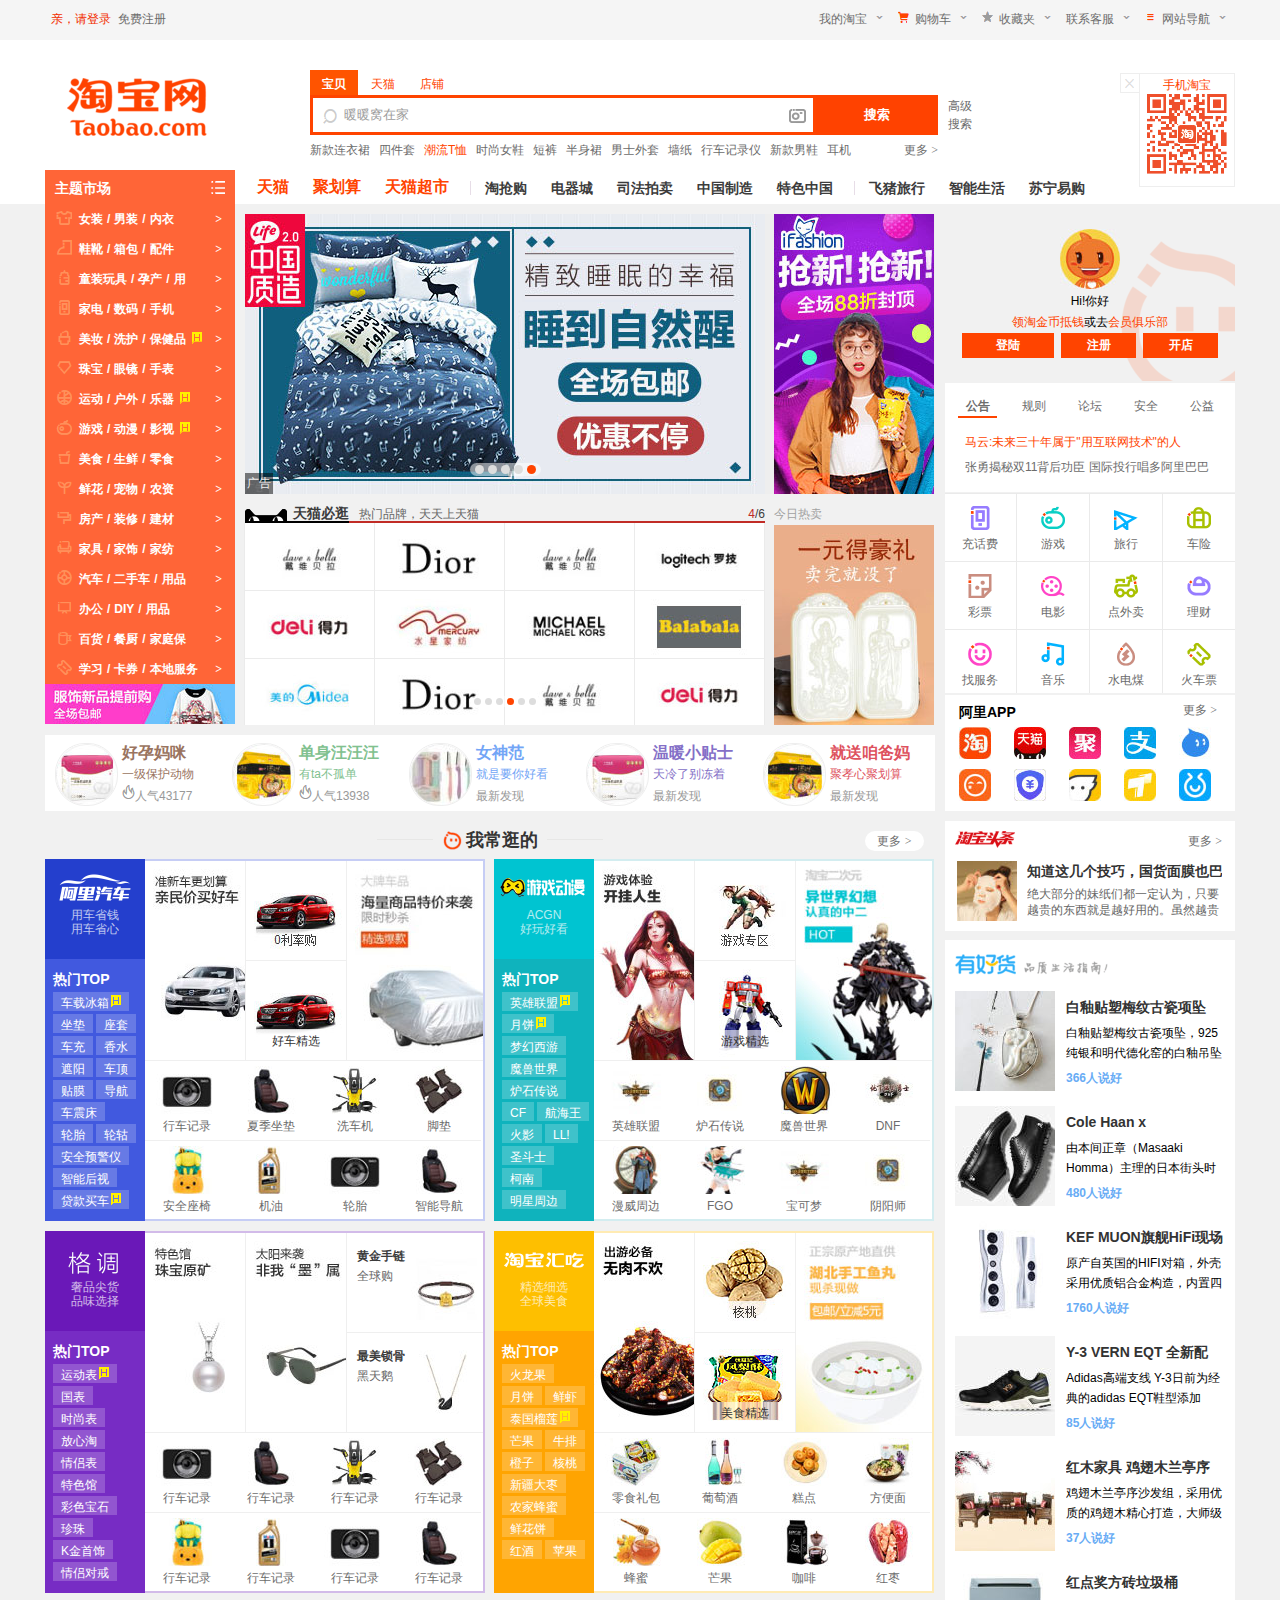
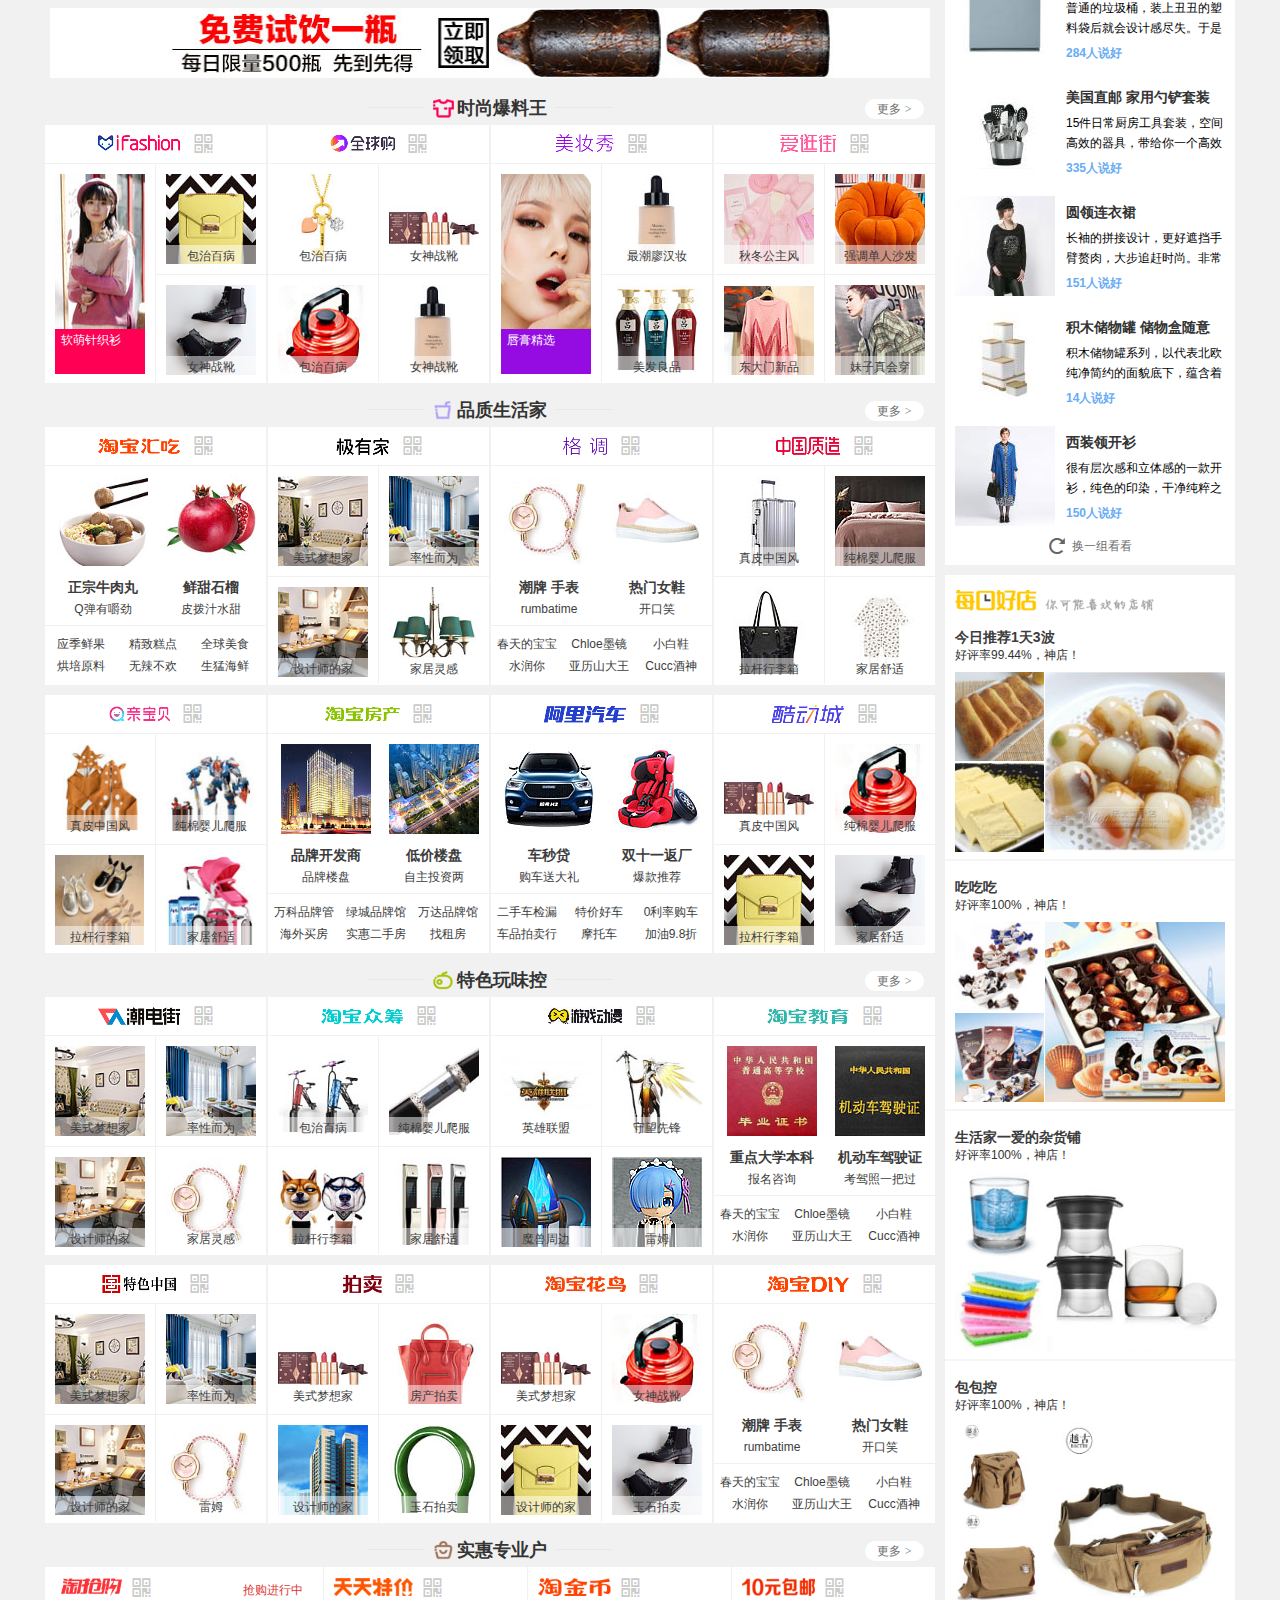
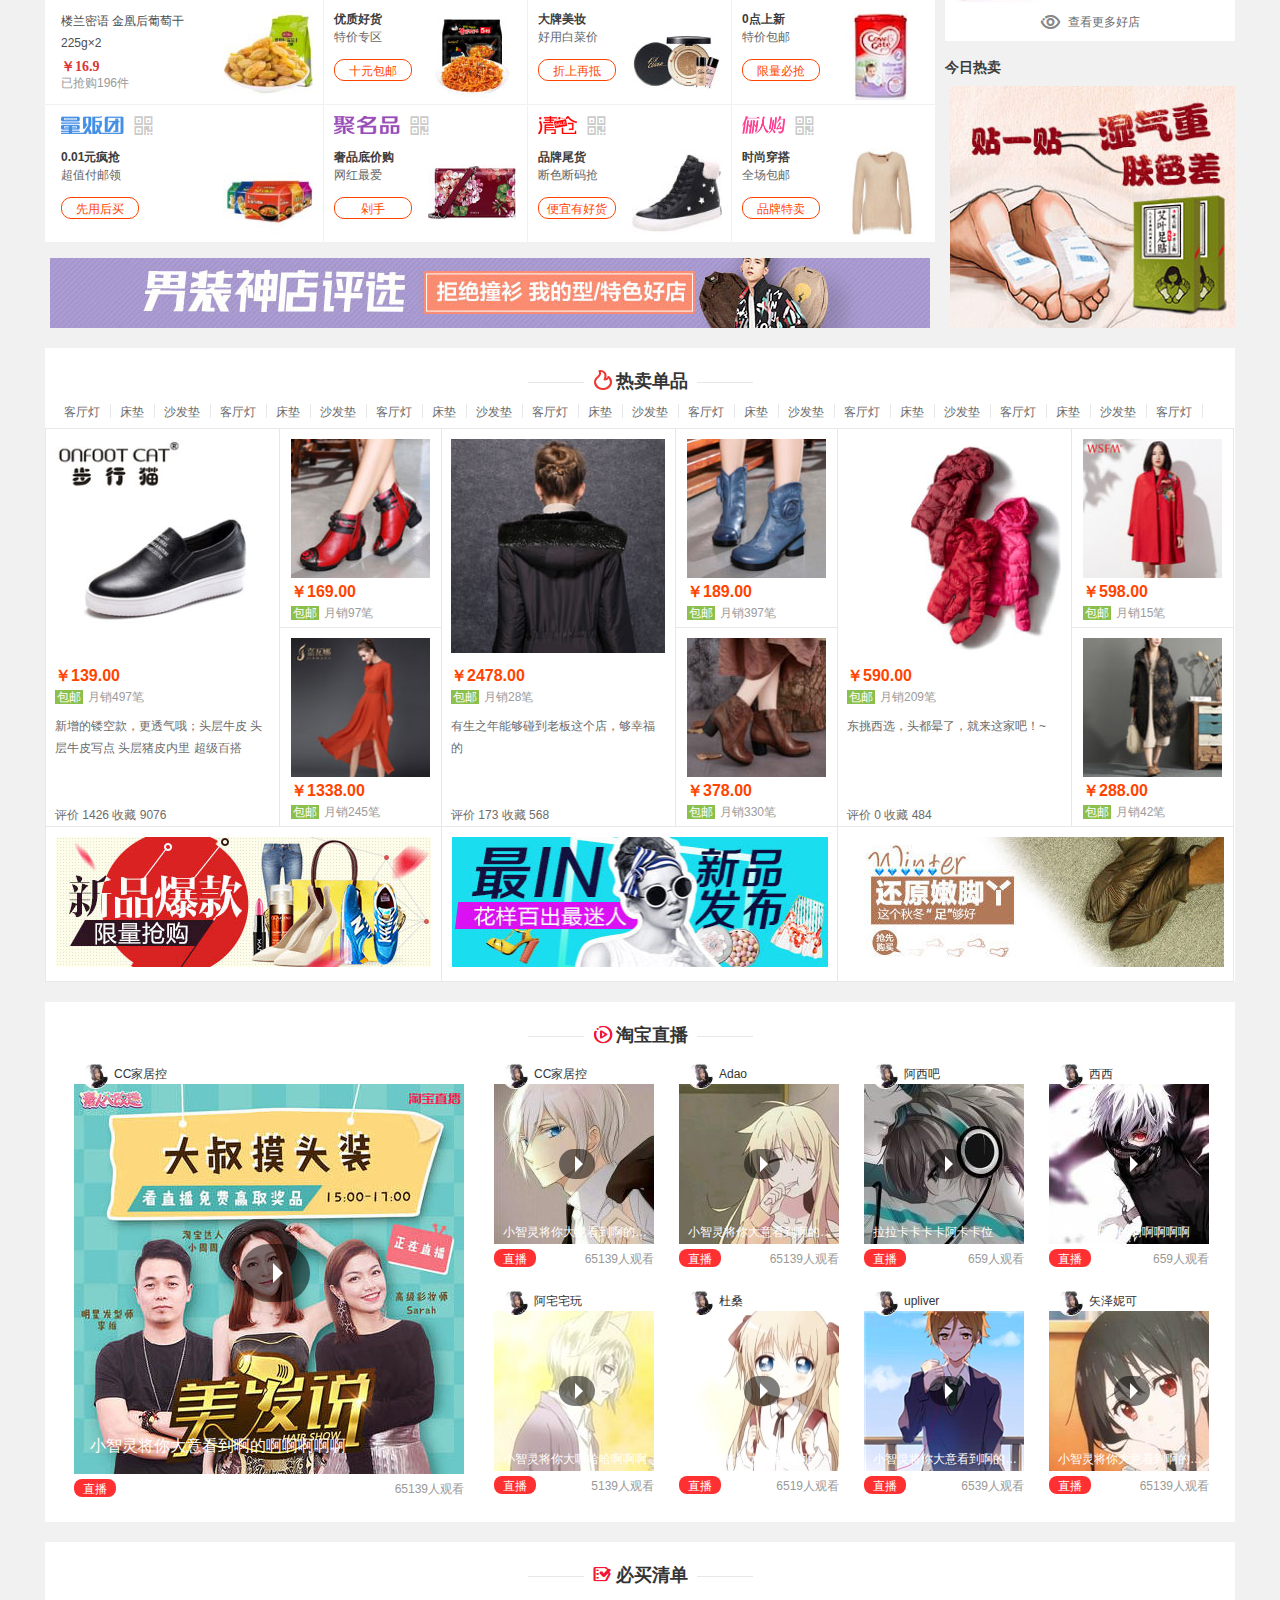
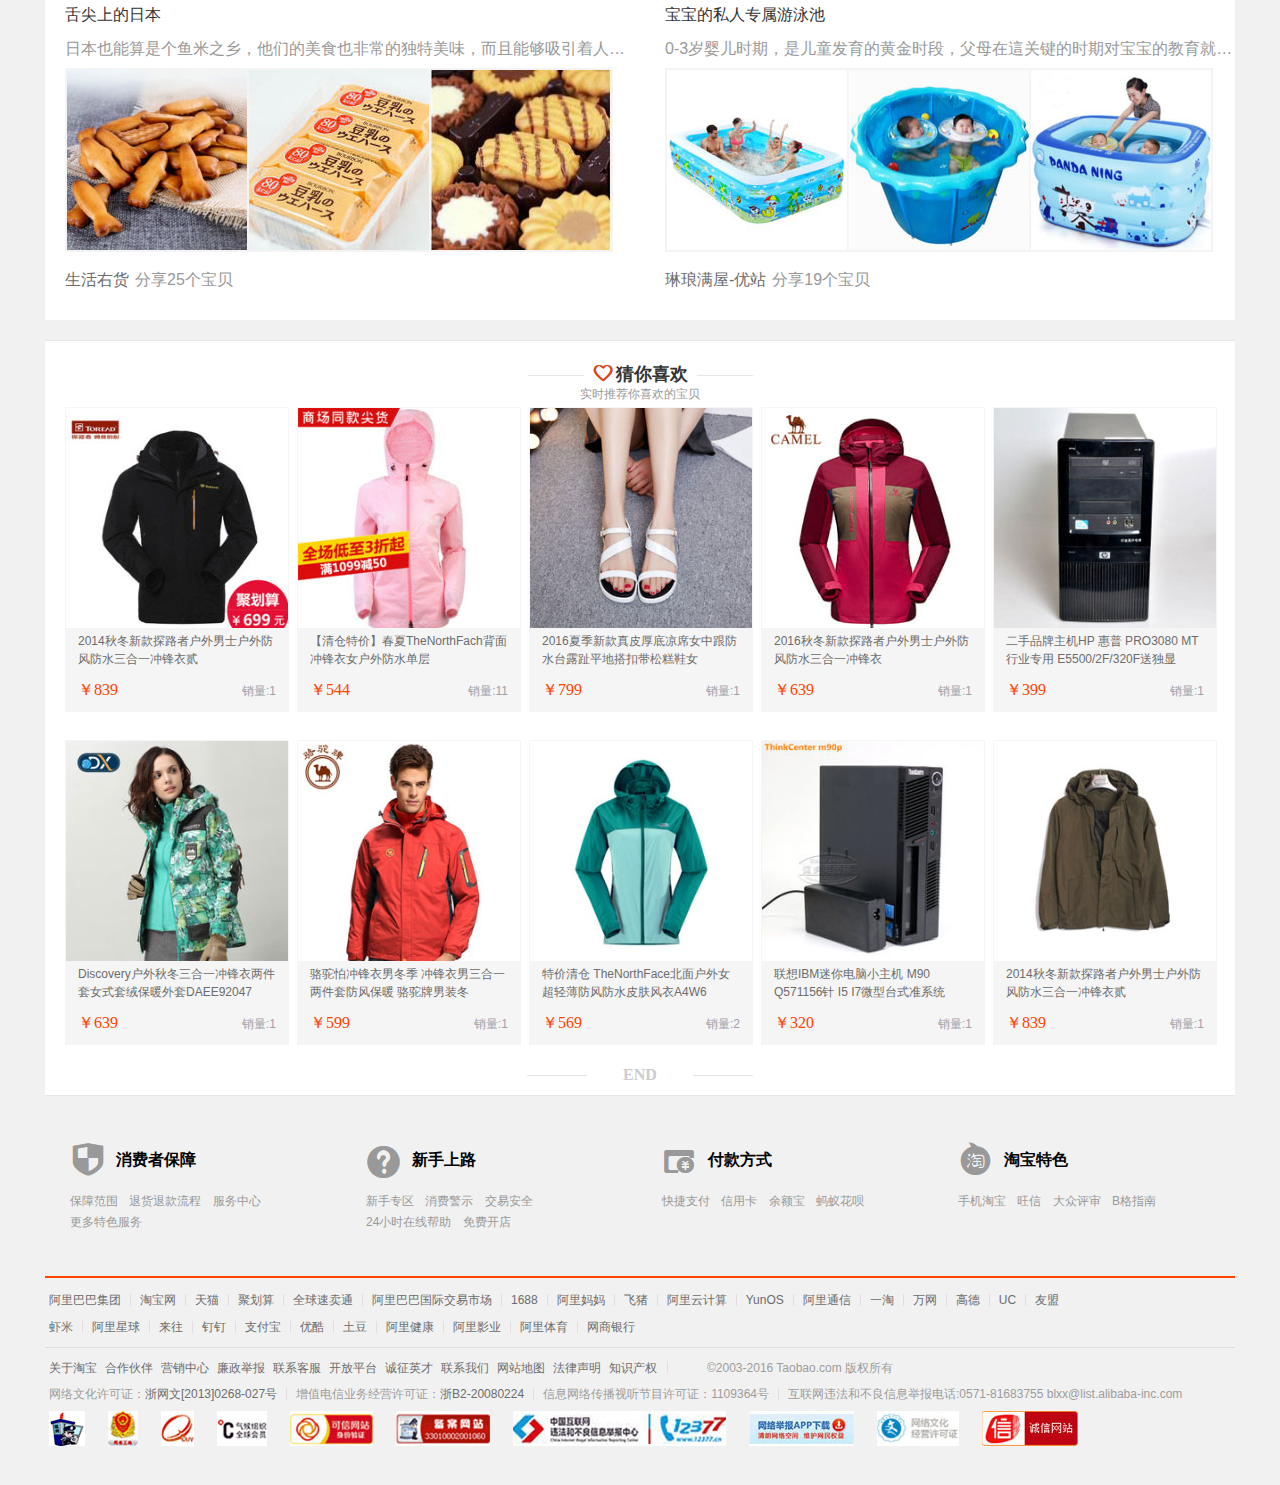
==== index.html @ 930e4436 "taobao-index1201 change" ====
<!DOCTYPE html>
<html>
	<head>
		<meta charset="utf-8" />
		<title>淘宝网 - 淘！我喜欢</title>
		<link rel="stylesheet" href="css/reset.css" />
		<link rel="stylesheet" href="css/tools.css" />
		<link rel="stylesheet" href="css/global.css" />
		<link rel="stylesheet" href="css/index.css" />
		<!--[if IE]>
		<link rel="stylesheet" href="css/fixIE.css" />
		<script src="js/html5shiv.js"></script>
		<script src="js/DD_belatedPNG_0.0.8a.js"></script>
		<script>
			DD_belatedPNG.fix('.enter_item .ico_bg, .major_nav_title .ico_bg, .major_nav_link .ico_bg, .ex_link_hot .ico_bg, .f_ifashion .shop_logo, .f_global .shop_logo, .f_street .shop_logo, .side_gdshop .s_head_tag, .liver_con .live_on, .bt_store_head .store_type');
		</script>
		<![endif]-->	
	</head>
	<body>
		<!-- header -->
		<header class="header">
			<div class="top">
				<div class="container clearfix">
					<div class="entry fl">
						<a class="login fl" href="">亲，请登录</a>
						<a class="reg fl" href="">免费注册</a>
					</div>
					<ul class="enter fr">
						<li class="enter_item fl">
							<a class="enter_link fl" href="">我的淘宝</a>
							<i class="ico_row ico_bg fl"></i>
						</li>
						<li class="enter_item enter_shopcar fl">
							<a class="enter_link fl" href="">
								<i class="ico_bg fl pngfix"></i>
								<span class="fl">购物车</span>
							</a>
							<i class="ico_row ico_bg fl"></i>
						</li>
						<li class="enter_item enter_collect fl">
							<a class="enter_link fl" href="">
								<i class="ico_bg fl pngfix"></i>
								<span class="fl">收藏夹</span>
							</a>
							<i class="ico_row ico_bg fl"></i>
						</li>
						<li class="enter_item fl">
							<a class="enter_link fl" href="">联系客服</a>
							<i class="ico_row ico_bg fl"></i>
						</li>
						<li class="enter_item enter_webNav fl">
							<a class="enter_link fl" href="">
								<i class="ico_bg fl pngfix"></i>
								<span class="fl">网站导航</span>
							</a>
							<i class="ico_row ico_bg fl"></i>
						</li>
					</ul>
				</div>
			</div>
			<div class="head">
				<div class="container">
					<div class="head_main clearfix">
						<h1 class="head_title fl">
							<a class="head_logo fl ico_bg" href="title_logo">淘宝网</a>
						</h1>
						<div class="head_search fl">
							<div class="major_search">
								<div class="h_search_top clearfix">
									<a class="search_type_link fl search_type_active" href="">宝贝</a>
									<a class="search_type_link fl" href="">天猫</a>
									<a class="search_type_link fl" href="">店铺</a>
								</div>
								<div class="h_search_mid clearfix">
									<form class="h_search_wrap fl">
										<div class="search_inp_wrap fl">
											<div class="input_wrap clearfix">	
												<input class="search_inp fl" type="text" value="暖暖窝在家" />
											</div>
											<i class="ico_search ico_bg"></i>
											<i class="ico_camera ico_bg">上传图片搜宝贝</i>	
										</div>
										<input class="search_btn fl" type="button" value="搜索" />
									</form>
									<a class="senior_search fl" href="">高级搜索</a>
								</div>
							</div>		
							<div class="h_search_btm clearfix">
								<div class="h_search_recom fl">
									<a class="recom_item fl" href="">新款连衣裙</a>
									<a class="recom_item fl" href="">四件套</a>
									<a class="recom_item recom_item_hot fl" href="">潮流T恤</a>
									<a class="recom_item fl" href="">时尚女鞋</a>
									<a class="recom_item fl" href="">短裤</a>
									<a class="recom_item fl" href="">半身裙</a>
									<a class="recom_item fl" href="">男士外套</a>
									<a class="recom_item fl" href="">墙纸</a>
									<a class="recom_item fl" href="">行车记录仪</a>
									<a class="recom_item fl" href="">新款男鞋</a>
									<a class="recom_item fl" href="">耳机</a>
								</div>
								<a class="more fr" href="">
									<span class="more_text fl">更多</span>
									<span class="more_row fl">&gt;</span>
								</a>
							</div>
						</div>
						<div class="mobile_taobao">
							<a class="ico_close ico_bg fl" href=""></a>
							<div class="ewm_wrap fl">
								<span>手机淘宝</span>
								<span class="ewm_pic ico_bg">手机淘宝二维码</span>
							</div>
						</div>
					</div>
					<div class="nav_wrap clearfix">
						<div class="major_nav_wrap fl">
							<div class="major_nav_title clearfix">
								<a class="nav_link fl pngfix" href="">主题市场</a>
								<i class="ico_bg fr pngfix"></i>
							</div>
							<div class="items_wrap">
								<ul class="nav_items_list">
									<li class="major_nav_item major_nav_cloth clearfix">
										<i class="ico_bg ico_ltype fl"></i>
										<div class="major_nav_link fl">
											<a class="fl" href="">女装</a>
											<span class="sym fl">/</span>
											<a class="fl" href="">男装</a>
											<span class="sym fl">/</span>
											<a class="fl" href="">内衣</a>
											<i class="ico_bg ico_hot fl"></i>
										</div>
										<i class="row_text fr">&gt;</i>
									</li>
									<li class="major_nav_item major_nav_shoes clearfix">
										<i class="ico_bg ico_ltype fl"></i>
										<div class="major_nav_link fl">
											<a class="fl" href="">鞋靴</a>
											<span class="sym fl">/</span>
											<a class="fl" href="">箱包</a>
											<span class="sym fl">/</span>
											<a class="fl" href="">配件</a>
											<i class="ico_bg ico_hot fl"></i>
										</div>
										<i class="row_text fr">&gt;</i>
									</li>
									<li class="major_nav_item major_nav_toy clearfix">
										<i class="ico_bg ico_ltype fl"></i>
										<div class="major_nav_link fl">
											<a class="fl" href="">童装玩具</a>
											<span class="sym fl">/</span>
											<a class="fl" href="">孕产</a>
											<span class="sym fl">/</span>
											<a class="fl" href="">用</a>
											<i class="ico_bg ico_hot fl"></i>
										</div>
										<i class="row_text fr">&gt;</i>
									</li>
									<li class="major_nav_item major_nav_digital clearfix">
										<i class="ico_bg ico_ltype fl"></i>
										<div class="major_nav_link fl">
											<a class="fl" href="">家电</a>
											<span class="sym fl">/</span>
											<a class="fl" href="">数码</a>
											<span class="sym fl">/</span>
											<a class="fl" href="">手机</a>
											<i class="ico_bg ico_hot fl"></i>
										</div>
										<i class="row_text fr">&gt;</i>
									</li>
									<li class="major_nav_item major_nav_skin clearfix">
										<i class="ico_bg ico_ltype fl"></i>
										<div class="major_nav_link fl">
											<a class="fl" href="">美妆</a>
											<span class="sym fl">/</span>
											<a class="fl" href="">洗护</a>
											<span class="sym fl">/</span>
											<a class="fl" href="">保健品</a>
											<i class="ico_bg ico_hot ico_hot_active fl"></i>
										</div>
										<i class="row_text fr">&gt;</i>
									</li>
									<li class="major_nav_item major_nav_orna clearfix">
										<i class="ico_bg ico_ltype fl"></i>
										<div class="major_nav_link fl">
											<a class="fl" href="">珠宝</a>
											<span class="sym fl">/</span>
											<a class="fl" href="">眼镜</a>
											<span class="sym fl">/</span>
											<a class="fl" href="">手表</a>
											<i class="ico_bg ico_hot fl"></i>
										</div>
										<i class="row_text fr">&gt;</i>
									</li>
									<li class="major_nav_item major_nav_sport clearfix">
										<i class="ico_bg ico_ltype fl"></i>
										<div class="major_nav_link fl">
											<a class="fl" href="">运动</a>
											<span class="sym fl">/</span>
											<a class="fl" href="">户外</a>
											<span class="sym fl">/</span>
											<a class="fl" href="">乐器</a>
											<i class="ico_bg ico_hot ico_hot_active fl"></i>
										</div>
										<i class="row_text fr">&gt;</i>
									</li>
									<li class="major_nav_item major_nav_game clearfix">
										<i class="ico_bg ico_ltype fl"></i>
										<div class="major_nav_link fl">
											<a class="fl" href="">游戏</a>
											<span class="sym fl">/</span>
											<a class="fl" href="">动漫</a>
											<span class="sym fl">/</span>
											<a class="fl" href="">影视</a>
											<i class="ico_bg ico_hot ico_hot_active fl"></i>
										</div>
										<i class="row_text fr">&gt;</i>
									</li>
									<li class="major_nav_item major_nav_food clearfix">
										<i class="ico_bg ico_ltype fl"></i>
										<div class="major_nav_link fl">
											<a class="fl" href="">美食</a>
											<span class="sym fl">/</span>
											<a class="fl" href="">生鲜</a>
											<span class="sym fl">/</span>
											<a class="fl" href="">零食</a>
											<i class="ico_bg ico_hot fl"></i>
										</div>
										<i class="row_text fr">&gt;</i>
									</li>
									<li class="major_nav_item major_nav_flower clearfix">
										<i class="ico_bg ico_ltype fl"></i>
										<div class="major_nav_link fl">
											<a class="fl" href="">鲜花</a>
											<span class="sym fl">/</span>
											<a class="fl" href="">宠物</a>
											<span class="sym fl">/</span>
											<a class="fl" href="">农资</a>
											<i class="ico_bg ico_hot fl"></i>
										</div>
										<i class="row_text fr">&gt;</i>
									</li>
									<li class="major_nav_item major_nav_house clearfix">
										<i class="ico_bg ico_ltype fl"></i>
										<div class="major_nav_link fl">
											<a class="fl" href="">房产</a>
											<span class="sym fl">/</span>
											<a class="fl" href="">装修</a>
											<span class="sym fl">/</span>
											<a class="fl" href="">建材</a>
											<i class="ico_bg ico_hot fl"></i>
										</div>
										<i class="row_text fr">&gt;</i>
									</li>
									<li class="major_nav_item major_nav_funi clearfix">
										<i class="ico_bg ico_ltype fl"></i>
										<div class="major_nav_link fl">
											<a class="fl" href="">家具</a>
											<span class="sym fl">/</span>
											<a class="fl" href="">家饰</a>
											<span class="sym fl">/</span>
											<a class="fl" href="">家纺</a>
											<i class="ico_bg ico_hot fl"></i>
										</div>
										<i class="row_text fr">&gt;</i>
									</li>
									<li class="major_nav_item major_nav_car clearfix">
										<i class="ico_bg ico_ltype fl"></i>
										<div class="major_nav_link fl">
											<a class="fl" href="">汽车</a>
											<span class="sym fl">/</span>
											<a class="fl" href="">二手车</a>
											<span class="sym fl">/</span>
											<a class="fl" href="">用品</a>
											<i class="ico_bg ico_hot fl"></i>
										</div>
										<i class="row_text fr">&gt;</i>
									</li>
									<li class="major_nav_item major_nav_diy clearfix">
										<i class="ico_bg ico_ltype fl"></i>
										<div class="major_nav_link fl">
											<a class="fl" href="">办公</a>
											<span class="sym fl">/</span>
											<a class="fl" href="">DIY</a>
											<span class="sym fl">/</span>
											<a class="fl" href="">用品</a>
											<i class="ico_bg ico_hot fl"></i>
										</div>
										<i class="row_text fr">&gt;</i>
									</li>
									<li class="major_nav_item major_nav_depart clearfix">
										<i class="ico_bg ico_ltype fl"></i>
										<div class="major_nav_link fl">
											<a class="fl" href="">百货</a>
											<span class="sym fl">/</span>
											<a class="fl" href="">餐厨</a>
											<span class="sym fl">/</span>
											<a class="fl" href="">家庭保</a>
											<i class="ico_bg ico_hot fl"></i>
										</div>
										<i class="row_text fr">&gt;</i>
									</li>
									<li class="major_nav_item major_nav_learn clearfix">
										<i class="ico_bg ico_ltype fl"></i>
										<div class="major_nav_link fl">
											<a class="fl" href="">学习</a>
											<span class="sym fl">/</span>
											<a class="fl" href="">卡券</a>
											<span class="sym fl">/</span>
											<a class="fl" href="">本地服务</a>
											<i class="ico_bg ico_hot fl"></i>
										</div>
										<i class="row_text fr">&gt;</i>
									</li>
								</ul>
								<a class="nav_bt_banner pic_wrap" href="">
									<img src="img/nav_bt_banner1.jpg" />
								</a>
							</div>		
						</div>	
						<nav class="head_nav fl">
							<div class="head_nav_item head_nav_main fl">
								<a class="head_nav_link fl" href="">天猫</a>
								<a class="head_nav_link fl" href="">聚划算</a>
								<a class="head_nav_link fl" href="">天猫超市</a>
								<span class="line fl"></span>
							</div>
							<div class="head_nav_item h_nav_other fl">
								<a class="head_nav_link fl" href="">淘抢购</a>
								<a class="head_nav_link fl" href="">电器城</a>
								<a class="head_nav_link fl" href="">司法拍卖</a>
								<a class="head_nav_link fl" href="">中国制造</a>
								<a class="head_nav_link fl" href="">特色中国</a>
								<span class="line fl"></span>
							</div>							
							<div class="head_nav_item h_nav_other fl">
								<a class="head_nav_link fl" href="">飞猪旅行</a>
								<a class="head_nav_link fl" href="">智能生活</a>
								<a class="head_nav_link fl" href="">苏宁易购</a>
							</div>
						</nav>
					</div>					
				</div>
			</div>
		</header>
		<!-- main -->
		<section class="main">
			<div class="container">
				<div class="main_major clearfix">
					<div class="major_left lwrap fl">
						<div class="major_recome">
							<div class="major_recome_hot clearfix">
								<div class="recome_banner_wrap recome_hot_left fl">
									<a class="recome_banner_link pic_wrap" href="">
										<img class="recome_banner_pic" src="img/banner_1.jpg" />
									</a>
									<span class="ad_sign">广告</span>
									<div class="ico_wrap">
										<div class="ico_list">
											<a class="ico_item fl"></a>
											<a class="ico_item fl"></a>
											<a class="ico_item fl"></a>
											<a class="ico_item fl"></a>
											<a class="ico_item ico_item_active fl"></a>
										</div>
									</div>	
								</div>
								<a class="recome_s_banner pic_wrap recome_hot_right fl" href="">
									<img class="s_banner_pic" src="img/s_banner_1.jpg" />
								</a>
							</div>
							<div class="major_recome_btm clearfix">
								<div class="recome_bt_store recome_hot_left fl">
									<header class="bt_store_head">
										<h5 class="store_type ico_bg pngfix">天猫必逛</h5>
										<div class="store_tag clearfix">
											<span class="fl">热门品牌，天天上天猫</span>
											<span class="page_num fr">
												<span class="page_in_num fl">4</span>
												<span class="page_all_num fl">/6</span>
											</span>
										</div>
									</header>
									<div class="bt_sotre_con clearfix">
										<a class="bt_store_item fl" href="" >
											<img class="bt_store_pic" src="img/bt_store_3.jpg" />
										</a>
										<a class="bt_store_item fl" href="">
											<img class="bt_store_pic" src="img/bt_store_2.jpg" />
										</a>
										<a class="bt_store_item fl" href="" >
											<img class="bt_store_pic" src="img/bt_store_3.jpg" />
										</a>
										<a class="bt_store_item fl" href="">
											<img class="bt_store_pic" src="img/bt_store_4.jpg" />
										</a>
										<a class="bt_store_item fl" href="" >
											<img class="bt_store_pic" src="img/bt_store_5.jpg" />
										</a>
										<a class="bt_store_item fl" href="">
											<img class="bt_store_pic" src="img/bt_store_6.jpg" />
										</a>
										<a class="bt_store_item fl" href="" >
											<img class="bt_store_pic" src="img/bt_store_7.jpg" />
										</a>
										<a class="bt_store_item fl" href="">
											<img class="bt_store_pic" src="img/bt_store_8.jpg" />
										</a>
										<a class="bt_store_item fl" href="" >
											<img class="bt_store_pic" src="img/bt_store_9.jpg" />
										</a>
										<a class="bt_store_item fl" href="">
											<img class="bt_store_pic" src="img/bt_store_2.jpg" />
										</a>
										<a class="bt_store_item fl" href="" >
											<img class="bt_store_pic" src="img/bt_store_3.jpg" />
										</a>
										<a class="bt_store_item fl" href="">
											<img class="bt_store_pic" src="img/bt_store_5.jpg" />
										</a>
									</div>
									<div class="ico_wrap">
										<div class="ico_list">
											<a class="ico_item fl"></a>
											<a class="ico_item fl"></a>
											<a class="ico_item fl"></a>
											<a class="ico_item ico_item_active fl"></a>
											<a class="ico_item fl"></a>
											<a class="ico_item fl"></a>
										</div>
									</div>
								</div>
								<div class="recome_bt_hot recome_hot_right fl">
									<h6 class="recom_bthot_title">今日热卖</h6>
									<a class="pic_wrap" href="">
										<img src="img/bt_hot_banner_1.jpg" />
									</a>
								</div>
							</div>
						</div>
						<div class="major_l_bt clearfix">
							<div class="marjor_bt_item marjor_bt_0 fl" href="">
								<a class="bt_pwrap fl" href="">
									<img class="marjor_bt_pic" src="img/major_bt_recom_1.jpg" />
								</a>
								<a class="text_wrap fl" href="">
									<strong>好孕妈咪</strong>
									<span>一级保护动物</span>
									<span class="pop_num clearfix">
										<i class="ico_bg fl"></i>
										人气43177
									</span>
								</a>
							</div>
							<div class="marjor_bt_item marjor_bt_1 fl" href="">
								<a class="bt_pwrap fl" href="">
									<img class="marjor_bt_pic" src="img/major_bt_recom_2.jpg" />
								</a>
								<a class="text_wrap fl" href="">
									<strong>单身汪汪汪</strong>
									<span>有ta不孤单</span>
									<span class="pop_num clearfix">
										<i class="ico_bg fl"></i>
										人气13938
									</span>
								</a>
							</div>
							<div class="marjor_bt_item marjor_bt_2 fl" href="">
								<a class="bt_pwrap fl" href="">
									<img class="marjor_bt_pic" src="img/major_bt_recom_3.jpg" />
								</a>
								<a class="text_wrap fl" href="">
									<strong>女神范</strong>
									<span>就是要你好看</span>
									<span class="pop_num clearfix">
										最新发现
									</span>
								</a>
							</div>
							<div class="marjor_bt_item marjor_bt_3 fl" href="">
								<a class="bt_pwrap fl" href="">
									<img class="marjor_bt_pic" src="img/major_bt_recom_1.jpg" />
								</a>
								<a class="text_wrap fl" href="">
									<strong>温暖小贴士</strong>
									<span>天冷了别冻着</span>
									<span class="pop_num clearfix">
										最新发现
									</span>
								</a>
							</div>
							<div class="marjor_bt_item marjor_bt_4 fl" href="">
								<a class="bt_pwrap fl" href="">
									<img class="marjor_bt_pic" src="img/major_bt_recom_2.jpg" />
								</a>
								<a class="text_wrap fl" href="">
									<strong>就送咱爸妈</strong>
									<span>聚孝心聚划算</span>
									<span class="pop_num clearfix">
										最新发现
									</span>
								</a>
							</div>
						</div>
					</div>
					<div class="major_right rwrap fr">
						<div class="marjor_r_login">
							<a class="login_head" href="">
								<img src="img/head_default.jpg" />
							</a>
							<div class="wel_textwrap">
								<strong class="say_hi">Hi!你好</strong>
								<div class="get_some clearfix">
									<a class="fl" href="">领淘金币抵钱</a>
									<span class="fl">或去</span>
									<a class="fl" href="">会员俱乐部</a>
								</div>
							</div>
							<div class="user_wraywrap">
								<div class="user_way clearfix">
									<a class="login fl" href="">登陆</a>
									<a class="fl" href="">注册</a>
									<a class="fl" href="">开店</a>
								</div>
							</div>		
						</div>
						<div class="marjor_r_news">
							<nav class="r_news_nav clearfix">
								<a class="fl r_news_active" href="">公告</a>
								<a class="fl" href="">规则</a>
								<a class="fl" href="">论坛</a>
								<a class="fl" href="">安全</a>
								<a class="fl" href="">公益</a>
							</nav>
							<ul class="r_news_list">
								<li>
									<a class="hot_news" href="">马云:未来三十年属于"用互联网技术"的人</a>
								</li>
								<li>
									<a href="">张勇揭秘双11背后功臣 国际投行唱多阿里巴巴</a>
								</li>
							</ul>
						</div>
						<div class="marjor_r_apply">
							<ul class="mjr_fast clearfix">
								<li class="mjr_fast_item mjr_fast_0 fl">
									<a href="">
										<i class="ico_bg"></i>
										<span class="item_name">充话费</span>
									</a>
								</li>
								<li class="mjr_fast_item mjr_fast_1 fl">
									<a href="">
										<i class="ico_bg"></i>
										<span class="item_name">游戏</span>
									</a>
								</li>
								<li class="mjr_fast_item mjr_fast_2 fl">
									<a href="">
										<i class="ico_bg"></i>
										<span class="item_name">旅行</span>
									</a>
								</li>
								<li class="mjr_fast_item mjr_fast_3 fl">
									<a href="">
										<i class="ico_bg"></i>
										<span class="item_name">车险</span>
									</a>
								</li>
								<li class="mjr_fast_item mjr_fast_4 fl">
									<a href="">
										<i class="ico_bg"></i>
										<span class="item_name">彩票</span>
									</a>
								</li>
								<li class="mjr_fast_item mjr_fast_5 fl">
									<a href="">
										<i class="ico_bg"></i>
										<span class="item_name">电影</span>
									</a>
								</li>
								<li class="mjr_fast_item mjr_fast_6 fl">
									<a href="">
										<i class="ico_bg"></i>
										<span class="item_name">点外卖</span>
									</a>
								</li>
								<li class="mjr_fast_item mjr_fast_7 fl">
									<a href="">
										<i class="ico_bg"></i>
										<span class="item_name">理财</span>
									</a>
								</li>
								<li class="mjr_fast_item mjr_fast_8 fl">
									<a href="">
										<i class="ico_bg"></i>
										<span class="item_name">找服务</span>
									</a>
								</li>
								<li class="mjr_fast_item mjr_fast_9 fl">
									<a href="">
										<i class="ico_bg"></i>
										<span class="item_name">音乐</span>
									</a>
								</li>
								<li class="mjr_fast_item mjr_fast_10 fl">
									<a href="">
										<i class="ico_bg"></i>
										<span class="item_name">水电煤</span>
									</a>
								</li>
								<li class="mjr_fast_item mjr_fast_11 fl">
									<a href="">
										<i class="ico_bg"></i>
										<span class="item_name">火车票</span>
									</a>
								</li>
							</ul>
							<div class="mjr_app">
								<div class="app_head clearfix">
									<h4 class="fl">阿里APP</h4>
									<a class="more fr" href="">
										更多
										<span class="row_text">&gt;</span>
									</a>
								</div>
								<div class="mjr_app_con clearfix">
									<a class="pic_wrap fl" href="">
										<img src="img/app_1.jpg" />
									</a>
									<a class="pic_wrap fl" href="">
										<img src="img/app_2.jpg" />
									</a>
									<a class="pic_wrap fl" href="">
										<img src="img/app_3.jpg" />
									</a>
									<a class="pic_wrap fl" href="">
										<img src="img/app_4.jpg" />
									</a>
									<a class="pic_wrap fl" href="">
										<img src="img/app_5.jpg" />
									</a>
									<a class="pic_wrap fl" href="">
										<img src="img/app_6.jpg" />
									</a>
									<a class="pic_wrap fl" href="">
										<img src="img/app_7.jpg" />
									</a>
									<a class="pic_wrap fl" href="">
										<img src="img/app_8.jpg" />
									</a>
									<a class="pic_wrap fl" href="">
										<img src="img/app_9.jpg" />
									</a>
									<a class="pic_wrap fl" href="">
										<img src="img/app_10.jpg" />
									</a>
								</div>
							</div>
						</div>
					</div>
				</div>
				<div class="groom clearfix">
					<div class="groom_item lwrap fl">
						<div class="l_offen gl_item">
							<header class="groom_head">
								<div class="title_wrap clearfix">
									<span class="line fl"></span>
									<h3 class="g_title fl">
										<i class="ico_bg fl"></i>
										我常逛的
									</h3>
									<span class="line fl"></span>
								</div>
								<a class="head_more" href="">
									<span>更多</span>
									<span class="row_text">&gt;</span>
								</a>
							</header>
							<div class="offen_con">
								<div class="offen_list clearfix">
									<div class="offen_item offen_car fl">
										<div class="o_item_ex fl">
											<div class="title_wrap">
												<h4 class="ex_title">
													<a class="title_pic ico_bg" href="">阿里汽车</a>
												</h4>
												<div class="ex_tag">
													<span>用车省钱</span>
													<span>用车省心</span>
												</div>
											</div>	
											<div class="ex_con">
												<h5 class="ex_con_title">热门TOP</h5>
												<div class="ex_link_wrap clearfix">
													<a class="ex_link fl ex_link_hot" href="">
														<span class="fl">车载冰箱</span>
														<i class="ico_bg fl"></i>
													</a>
													<a class="ex_link fl" href="">
														<span class="fl">坐垫</span>
														<i class="ico_bg fl"></i>
													</a>
													<a class="ex_link fl" href="">
														<span class="fl">座套</span>
														<i class="ico_bg fl"></i>
													</a>
													<a class="ex_link fl" href="">
														<span class="fl">车充</span>
														<i class="ico_bg fl"></i>
													</a>
													<a class="ex_link fl" href="">
														<span class="fl">香水</span>
														<i class="ico_bg fl"></i>
													</a>
													<a class="ex_link fl" href="">
														<span class="fl">遮阳</span>
														<i class="ico_bg fl"></i>
													</a>
													<a class="ex_link fl" href="">
														<span class="fl">车顶</span>
														<i class="ico_bg fl"></i>
													</a>
													<a class="ex_link fl" href="">
														<span class="fl">贴膜</span>
														<i class="ico_bg fl"></i>
													</a>
													<a class="ex_link fl" href="">
														<span class="fl">导航</span>
														<i class="ico_bg fl"></i>
													</a>
													<a class="ex_link fl" href="">
														<span class="fl">车震床</span>
														<i class="ico_bg fl"></i>
													</a>
													<a class="ex_link fl" href="">
														<span class="fl">轮胎</span>
														<i class="ico_bg fl"></i>
													</a>
													<a class="ex_link fl" href="">
														<span class="fl">轮轱</span>
														<i class="ico_bg fl"></i>
													</a>
													<a class="ex_link fl" href="">
														<span class="fl">安全预警仪</span>
														<i class="ico_bg fl"></i>
													</a>
													<a class="ex_link fl" href="">
														<span class="fl">智能后视</span>
														<i class="ico_bg fl"></i>
													</a>
													<a class="ex_link ex_link_hot fl" href="">
														<span class="fl">贷款买车</span>
														<i class="ico_bg fl"></i>
													</a>
												</div>
											</div>
										</div>
										<div class="o_item_show fl">
											<div class="o_show_top clearfix">
												<a class="show_top_0 show_item pic_wrap fl" href="">
													<img src="img/car_1.jpg" />
												</a>
												<div class="show_top_1 fl" href="">
													<a class="pic_wrap show_item" href="">
														<img src="img/car_2.jpg" />
													</a>
													<a class="pic_wrap show_item" href="">
														<img src="img/car_3.jpg" />
														<span class="mask">好车精选</span>
													</a>
												</div>
												<a class="show_top_2 show_item pic_wrap fl" href="">
													<img src="img/car_4.jpg" />
												</a>
											</div>
											<div class="o_show_bt clearfix">
												<a class="bt_item fl" href="">
													<img src="img/car_bt_1.jpg" />
													<span class="bt_info">行车记录</span>
												</a>
												<a class="bt_item fl" href="">
													<img src="img/car_bt_2.jpg" />
													<span class="bt_info">夏季坐垫</span>
												</a>
												<a class="bt_item fl" href="">
													<img src="img/car_bt_3.jpg" />
													<span class="bt_info">洗车机</span>
												</a>
												<a class="bt_item fl" href="">
													<img src="img/car_bt_4.jpg" />
													<span class="bt_info">脚垫</span>
												</a>
												<a class="bt_item fl" href="">
													<img src="img/car_bt_5.jpg" />
													<span class="bt_info">安全座椅</span>
												</a>
												<a class="bt_item fl" href="">
													<img src="img/car_bt_6.jpg" />
													<span class="bt_info">机油</span>
												</a>
												<a class="bt_item fl" href="">
													<img src="img/car_bt_1.jpg" />
													<span class="bt_info">轮胎</span>
												</a>
												<a class="bt_item fl" href="">
													<img src="img/car_bt_2.jpg" />
													<span class="bt_info">智能导航</span>
												</a>
											</div>
										</div>
									</div>
									<div class="offen_item offen_game fl">
										<div class="o_item_ex fl">
											<div class="title_wrap">
												<h4 class="ex_title">
													<a class="title_pic ico_bg" href=""></a>
												</h4>
												<div class="ex_tag">
													<span>ACGN</span>
													<span>好玩好看</span>
												</div>
											</div>	
											<div class="ex_con">
												<h5 class="ex_con_title">热门TOP</h5>
												<div class="ex_link_wrap clearfix">
													<a class="ex_link fl ex_link_hot" href="">
														<span class="fl">英雄联盟</span>
														<i class="ico_bg fl"></i>
													</a>
													<a class="ex_link fl ex_link_hot" href="">
														<span class="fl">月饼</span>
														<i class="ico_bg fl"></i>
													</a>
													<a class="ex_link fl" href="">梦幻西游</a>
													<a class="ex_link fl" href="">魔兽世界</a>
													<a class="ex_link fl" href="">炉石传说</a>
													<a class="ex_link fl" href="">CF</a>
													<a class="ex_link fl" href="">
														<span class="fl">航海王</span>
														<i class="ico_bg fl"></i>
													</a>
													<a class="ex_link fl" href="">火影</a>
													<a class="ex_link fl" href="">LL!</a>
													<a class="ex_link fl" href="">
													<span class="fl">圣斗士</span>
														<i class="ico_bg fl"></i>
													</a>
													<a class="ex_link fl" href="">柯南</a>
													<a class="ex_link fl" href="">明星周边</a>
												</div>
											</div>
										</div>
										<div class="o_item_show fl">
											<div class="o_show_top clearfix">
												<a class="show_top_0 show_item pic_wrap fl" href="">
													<img src="img/game_1.jpg" />
												</a>
												<div class="show_top_1 fl" href="">
													<a class="pic_wrap show_item" href="">
														<img src="img/game_2.jpg" />
													</a>
													<a class="pic_wrap show_item" href="">
														<img src="img/game_3.jpg" />
														<span class="mask">游戏精选</span>
													</a>
												</div>
												<a class="show_top_2 show_item pic_wrap fl" href="">
													<img src="img/game_4.jpg" />
												</a>
											</div>
											<div class="o_show_bt">
												<a class="bt_item fl" href="">
													<img src="img/game_bt_1.jpg" />
													<span class="bt_info">英雄联盟</span>
												</a>
												<a class="bt_item fl" href="">
													<img src="img/game_bt_2.jpg" />
													<span class="bt_info">炉石传说</span>
												</a>
												<a class="bt_item fl" href="">
													<img src="img/game_bt_3.jpg" />
													<span class="bt_info">魔兽世界</span>
												</a>
												<a class="bt_item fl" href="">
													<img src="img/game_bt_4.jpg" />
													<span class="bt_info">DNF</span>
												</a>
												<a class="bt_item fl" href="">
													<img src="img/game_bt_5.jpg" />
													<span class="bt_info">漫威周边</span>
												</a>
												<a class="bt_item fl" href="">
													<img src="img/game_bt_6.jpg" />
													<span class="bt_info">FGO</span>
												</a>
												<a class="bt_item fl" href="">
													<img src="img/game_bt_1.jpg" />
													<span class="bt_info">宝可梦</span>
												</a>
												<a class="bt_item fl" href="">
													<img src="img/game_bt_2.jpg" />
													<span class="bt_info">阴阳师</span>
												</a>
											</div>
										</div>
									</div>
									<div class="offen_item offen_life fl">
										<div class="o_item_ex fl">
											<div class="title_wrap">
												<h4 class="ex_title">
													<a class="title_pic ico_bg" href=""></a>
												</h4>
												<div class="ex_tag">
													<span>奢品尖货</span>
													<span>品味选择</span>
												</div>
											</div>	
											<div class="ex_con">
												<h5 class="ex_con_title">热门TOP</h5>
												<div class="ex_link_wrap clearfix">
													<a class="ex_link fl ex_link_hot" href="">
														<span class="fl">运动表</span>
														<i class="ico_bg fl"></i>
													</a>
													<a class="ex_link fl" href="">国表</a>
													<a class="ex_link fl" href="">时尚表</a>
													<a class="ex_link fl" href="">放心淘</a>
													<a class="ex_link fl" href="">情侣表</a>
													<a class="ex_link fl" href="">特色馆</a>
													<a class="ex_link fl" href="">彩色宝石</a>
													<a class="ex_link fl" href="">珍珠</a>
													<a class="ex_link fl" href="">K金首饰</a>
													<a class="ex_link fl" href="">情侣对戒</a>
												</div>
											</div>
										</div>
										<div class="o_item_show fl">
											<div class="o_show_top clearfix">
												<a class="show_top_0 show_item pic_wrap fl" href="">
													<img src="img/life_1.jpg" />
												</a>
												<a class="show_top_2 show_item pic_wrap fl" href="">
													<img src="img/life_2.jpg" />
												</a>
												<div class="show_top_1 fl" href="">
													<div class="show_item" href="">
														<a class="show_text_wrap fl" href="">
															<strong>黄金手链</strong>
															<span>全球购</span>
														</a>
														<a class="show_pic_wrap fl" href="">
															<img src="img/gd_top_1.jpg" />
														</a>
													</div>
													<div class="show_item" href="">
														<a class="show_text_wrap fl" href="">
															<strong>最美锁骨</strong>
															<span>黑天鹅</span>
														</a>
														<a class="show_pic_wrap fl" href="">
															<img src="img/gd_top_2.jpg" />
														</a>
													</div>
												</div>
											</div>
											<div class="o_show_bt">
												<a class="bt_item fl" href="">
													<img src="img/car_bt_1.jpg" />
													<span class="bt_info">行车记录</span>
												</a>
												<a class="bt_item fl" href="">
													<img src="img/car_bt_2.jpg" />
													<span class="bt_info">行车记录</span>
												</a>
												<a class="bt_item fl" href="">
													<img src="img/car_bt_3.jpg" />
													<span class="bt_info">行车记录</span>
												</a>
												<a class="bt_item fl" href="">
													<img src="img/car_bt_4.jpg" />
													<span class="bt_info">行车记录</span>
												</a>
												<a class="bt_item fl" href="">
													<img src="img/car_bt_5.jpg" />
													<span class="bt_info">行车记录</span>
												</a>
												<a class="bt_item fl" href="">
													<img src="img/car_bt_6.jpg" />
													<span class="bt_info">行车记录</span>
												</a>
												<a class="bt_item fl" href="">
													<img src="img/car_bt_1.jpg" />
													<span class="bt_info">行车记录</span>
												</a>
												<a class="bt_item fl" href="">
													<img src="img/car_bt_2.jpg" />
													<span class="bt_info">行车记录</span>
												</a>
											</div>
										</div>
									</div>
									<div class="offen_item offen_food fl">
										<div class="o_item_ex fl">
											<div class="title_wrap">
												<h4 class="ex_title">
													<a class="title_pic ico_bg" href=""></a>
												</h4>
												<div class="ex_tag">
													<span>精选细选</span>
													<span>全球美食</span>
												</div>
											</div>	
											<div class="ex_con">
												<h5 class="ex_con_title">热门TOP</h5>
												<div class="ex_link_wrap clearfix">
													<a class="ex_link fl" href="">火龙果</a>
													<a class="ex_link fl ex_link_hot" href="">月饼</a>
													<a class="ex_link fl" href="">鲜虾</a>
													<a class="ex_link fl ex_link_hot" href="">
														<span class="fl">泰国榴莲</span>
														<i class="ico_bg fl"></i>
													</a>
													<a class="ex_link fl" href="">芒果</a>
													<a class="ex_link fl" href="">牛排</a>
													<a class="ex_link fl" href="">橙子</a>
													<a class="ex_link fl" href="">核桃</a>
													<a class="ex_link fl" href="">新疆大枣</a>
													<a class="ex_link fl" href="">农家蜂蜜</a>
													<a class="ex_link fl" href="">鲜花饼</a>
													<a class="ex_link fl" href="">红酒</a>
													<a class="ex_link fl" href="">苹果</a>
												</div>
											</div>
										</div>
										<div class="o_item_show fl">
											<div class="o_show_top clearfix">
												<a class="show_top_0 show_item pic_wrap fl" href="">
													<img src="img/food_1.jpg" />
												</a>
												<div class="show_top_1 fl" href="">
													<a class="pic_wrap show_item" href="">
														<img src="img/food_2.jpg" />
													</a>
													<a class="pic_wrap show_item" href="">
														<img src="img/food_3.jpg" />
														<span class="mask">美食精选</span>
													</a>
												</div>
												<a class="show_top_2 show_item pic_wrap fl" href="">
													<img src="img/food_4.jpg" />
												</a>
											</div>
											<div class="o_show_bt">
												<a class="bt_item fl" href="">
													<img src="img/food_bt_1.jpg" />
													<span class="bt_info">零食礼包</span>
												</a>
												<a class="bt_item fl" href="">
													<img src="img/food_bt_2.jpg" />
													<span class="bt_info">葡萄酒</span>
												</a>
												<a class="bt_item fl" href="">
													<img src="img/food_bt_3.jpg" />
													<span class="bt_info">糕点</span>
												</a>
												<a class="bt_item fl" href="">
													<img src="img/food_bt_4.jpg" />
													<span class="bt_info">方便面</span>
												</a>
												<a class="bt_item fl" href="">
													<img src="img/food_bt_5.jpg" />
													<span class="bt_info">蜂蜜</span>
												</a>
												<a class="bt_item fl" href="">
													<img src="img/food_bt_6.jpg" />
													<span class="bt_info">芒果</span>
												</a>
												<a class="bt_item fl" href="">
													<img src="img/food_bt_7.jpg" />
													<span class="bt_info">咖啡</span>
												</a>
												<a class="bt_item fl" href="">
													<img src="img/food_bt_8.jpg" />
													<span class="bt_info">红枣</span>
												</a>
											</div>
										</div>
									</div>
								</div>
								<a class="groom_banner" href="">
									<img src="img/groom_banner1.jpg" />
								</a>
							</div>
						</div>
						<div class="l_fashion gl_item">
							<header class="groom_head">
								<div class="title_wrap clearfix">
									<span class="line fl"></span>
									<h3 class="g_title fl">
										<i class="ico_bg fl"></i>
										时尚爆料王
									</h3>
									<span class="line fl"></span>
								</div>
								<a class="head_more" href="">
									<span>更多</span>
									<span class="row_text">&gt;</span>
								</a>
							</header>
							<ul class="fas_con clearfix">
								<li class="fas_item f_ifashion fl">
									<header class="fas_head">
										<h5 class="fas_title">
											<a class="shop_logo ico_bg" href="">ifashion</a>
										</h5>
										<i class="shop_erm ico_bg"></i>
									</header>
									<div class="fas_it_con clearfix">
										<a class="big_mask fas_pwrap fl" href="">
											<img src="img/fas1_1.jpg" />
											<span class="fas_text">软萌针织衫</span>
										</a>
										<div class="sml_pwrap fl">
											<a class="fas_pwrap sml_mask" href="">
												<img src="img/fas1_2.jpg" />
												<span class="fas_text">包治百病</span>
											</a>	
											<a class="fas_pwrap sml_mask" href="">
												<img src="img/fas1_3.jpg" />
												<span class="fas_text">女神战靴</span>
											</a>
										</div>
									</div>
								</li>
								<li class="fas_item f_global fl">
									<header class="fas_head">
										<h5 class="fas_title">
											<a class="shop_logo ico_bg" href="">全球购</a>
										</h5>
										<i class="shop_erm ico_bg"></i>
									</header>
									<div class="fas_it_con clearfix">
										<a class="fas_pwrap sml_mask fl" href="">
											<img src="img/fas2_1.jpg" />
											<span class="fas_text">包治百病</span>
										</a>	
										<a class="fas_pwrap sml_mask fl" href="">
											<img src="img/fas2_2.jpg" />
											<span class="fas_text">女神战靴</span>
										</a>
										<a class="fas_pwrap sml_mask fl" href="">
											<img src="img/fas2_3.jpg" />
											<span class="fas_text">包治百病</span>
										</a>	
										<a class="fas_pwrap sml_mask fl" href="">
											<img src="img/fas2_4.jpg" />
											<span class="fas_text">女神战靴</span>
										</a>
									</div>
								</li>
								<li class="fas_item f_skin fl">
									<header class="fas_head">
										<h5 class="fas_title">
											<a class="shop_logo ico_bg" href="">ifashion</a>
										</h5>
										<i class="shop_erm ico_bg"></i>
									</header>
									<div class="fas_it_con clearfix">
										<a class="big_mask fas_pwrap fl" href="">
											<img src="img/fas3_1.jpg" />
											<span class="fas_text">唇膏精选</span>
										</a>
										<div class="sml_pwrap fl">
											<a class="fas_pwrap sml_mask" href="">
												<img src="img/fas3_2.jpg" />
												<span class="fas_text">最潮廖汉妆</span>
											</a>	
											<a class="fas_pwrap sml_mask" href="">
												<img src="img/fas3_3.jpg" />
												<span class="fas_text">美发良品</span>
											</a>
										</div>
									</div>
								</li>
								<li class="fas_item f_street fl">
									<header class="fas_head">
										<h5 class="fas_title">
											<a class="shop_logo ico_bg" href="">ifashion</a>
										</h5>
										<i class="shop_erm ico_bg"></i>
									</header>
									<div class="fas_it_con clearfix">
										<a class="fas_pwrap sml_mask fl" href="">
											<img src="img/fas4_1.jpg" />
											<span class="fas_text">秋冬公主风</span>
										</a>	
										<a class="fas_pwrap sml_mask fl" href="">
											<img src="img/fas4_2.jpg" />
											<span class="fas_text">强调单人沙发</span>
										</a>
										<a class="fas_pwrap sml_mask fl" href="">
											<img src="img/fas4_3.jpg" />
											<span class="fas_text">东大门新品</span>
										</a>	
										<a class="fas_pwrap sml_mask fl" href="">
											<img src="img/fas4_4.jpg" />
											<span class="fas_text">妹子真会穿</span>
										</a>
									</div>
								</li>
							</ul>
						</div>
						<div class="l_life gl_item">
							<header class="groom_head">
								<div class="title_wrap clearfix">
									<span class="line fl"></span>
									<h3 class="g_title fl">
										<i class="ico_bg fl"></i>
										品质生活家
									</h3>
									<span class="line fl"></span>
								</div>
								<a class="head_more" href="">
									<span>更多</span>
									<span class="row_text">&gt;</span>
								</a>
							</header>
							<ul class="fas_con clearfix">
								<li class="fas_item f_food fl">
									<header class="fas_head">
										<h5 class="fas_title">
											<a class="shop_logo ico_bg" href="">ifashion</a>
										</h5>
										<i class="shop_erm ico_bg"></i>
									</header>
									<div class="con_mod_1">
										<div class="top_wrap mod_1_item clearfix">
											<div class="mod1_top_item fl">
												<a class="pic_wrap" href="">
													<img src="img/mod1_1.jpg" />
												</a>
												<strong class="item_name">正宗牛肉丸</strong>
												<span class="info_tag">Q弹有嚼劲</span>
											</div>
											<div class="mod1_top_item fl">
												<a class="pic_wrap" href="">
													<img src="img/mod1_2.jpg" />
												</a>
												<strong class="item_name">鲜甜石榴</strong>
												<span class="info_tag">皮拨汁水甜</span>
											</div>
										</div>
										<div class="btm_wrap mod_1_item clearfix">
											<a class="btm_link fl" href="">应季鲜果</a>
											<a class="btm_link fl" href="">精致糕点</a>
											<a class="btm_link fl" href="">全球美食</a>
											<a class="btm_link fl" href="">烘培原料</a>
											<a class="btm_link fl" href="">无辣不欢</a>
											<a class="btm_link fl" href="">生猛海鲜</a>
										</div>
									</div>
								</li>
								<li class="fas_item f_jyj fl">
									<header class="fas_head">
										<h5 class="fas_title">
											<a class="shop_logo ico_bg" href="">全球购</a>
										</h5>
										<i class="shop_erm ico_bg"></i>
									</header>
									<div class="fas_it_con clearfix">
										<a class="fas_pwrap sml_mask fl" href="">
											<img src="img/mod1_5.jpg" />
											<span class="fas_text">美式梦想家</span>
										</a>	
										<a class="fas_pwrap sml_mask fl" href="">
											<img src="img/mod1_6.jpg" />
											<span class="fas_text">率性而为</span>
										</a>
										<a class="fas_pwrap sml_mask fl" href="">
											<img src="img/mod1_7.jpg" />
											<span class="fas_text">设计师的家</span>
										</a>	
										<a class="fas_pwrap sml_mask fl" href="">
											<img src="img/jyj_1.jpg" />
											<span class="fas_text">家居灵感</span>
										</a>
									</div>
								</li>
								<li class="fas_item f_gd fl">
									<header class="fas_head">
										<h5 class="fas_title">
											<a class="shop_logo ico_bg" href="">ifashion</a>
										</h5>
										<i class="shop_erm ico_bg"></i>
									</header>
									<div class="con_mod_1">
										<div class="top_wrap mod_1_item clearfix">
											<div class="mod1_top_item fl">
												<a class="pic_wrap" href="">
													<img src="img/mod1_3.jpg" />
												</a>
												<strong class="item_name">潮牌 手表</strong>
												<span class="info_tag">rumbatime</span>
											</div>
											<div class="mod1_top_item fl">
												<a class="pic_wrap" href="">
													<img src="img/mod1_4.jpg" />
												</a>
												<strong class="item_name">热门女鞋</strong>
												<span class="info_tag">开口笑</span>
											</div>
										</div>
										<div class="btm_wrap mod_1_item clearfix">
											<a class="btm_link fl" href="">春天的宝宝</a>
											<a class="btm_link fl" href="">Chloe墨镜</a>
											<a class="btm_link fl" href="">小白鞋</a>
											<a class="btm_link fl" href="">水润你</a>
											<a class="btm_link fl" href="">亚历山大王</a>
											<a class="btm_link fl" href="">Cucc酒神</a>
										</div>
									</div>
								</li>
								<li class="fas_item f_zgzz fl">
									<header class="fas_head">
										<h5 class="fas_title">
											<a class="shop_logo ico_bg" href="">中国质造</a>
										</h5>
										<i class="shop_erm ico_bg"></i>
									</header>
									<div class="fas_it_con clearfix">
										<a class="fas_pwrap sml_mask fl" href="">
											<img src="img/china_1.jpg" />
											<span class="fas_text">真皮中国风</span>
										</a>	
										<a class="fas_pwrap sml_mask fl" href="">
											<img src="img/china_2.jpg" />
											<span class="fas_text">纯棉婴儿爬服</span>
										</a>
										<a class="fas_pwrap sml_mask fl" href="">
											<img src="img/china_3.jpg" />
											<span class="fas_text">拉杆行李箱</span>
										</a>	
										<a class="fas_pwrap sml_mask fl" href="">
											<img src="img/china_4.jpg" />
											<span class="fas_text">家居舒适</span>
										</a>
									</div>
								</li>
								<li class="fas_item f_baby fl">
									<header class="fas_head">
										<h5 class="fas_title">
											<a class="shop_logo ico_bg" href="">亲宝贝</a>
										</h5>
										<i class="shop_erm ico_bg"></i>
									</header>
									<div class="fas_it_con clearfix">
										<a class="fas_pwrap sml_mask fl" href="">
											<img src="img/baby_1.jpg" />
											<span class="fas_text">真皮中国风</span>
										</a>	
										<a class="fas_pwrap sml_mask fl" href="">
											<img src="img/baby_2.jpg" />
											<span class="fas_text">纯棉婴儿爬服</span>
										</a>
										<a class="fas_pwrap sml_mask fl" href="">
											<img src="img/baby_3.jpg" />
											<span class="fas_text">拉杆行李箱</span>
										</a>	
										<a class="fas_pwrap sml_mask fl" href="">
											<img src="img/baby_4.jpg" />
											<span class="fas_text">家居舒适</span>
										</a>
									</div>
								</li>
								<li class="fas_item f_tbfc fl">
									<header class="fas_head">
										<h5 class="fas_title">
											<a class="shop_logo ico_bg" href="">淘宝房产</a>
										</h5>
										<i class="shop_erm ico_bg"></i>
									</header>
									<div class="con_mod_1">
										<div class="top_wrap mod_1_item clearfix">
											<div class="mod1_top_item fl">
												<a class="pic_wrap" href="">
													<img src="img/fc_1.jpg" />
												</a>
												<strong class="item_name">品牌开发商</strong>
												<span class="info_tag">品牌楼盘</span>
											</div>
											<div class="mod1_top_item fl">
												<a class="pic_wrap" href="">
													<img src="img/fc_2.jpg" />
												</a>
												<strong class="item_name">低价楼盘</strong>
												<span class="info_tag">自主投资两</span>
											</div>
										</div>
										<div class="btm_wrap mod_1_item clearfix">
											<a class="btm_link fl" href="">万科品牌管</a>
											<a class="btm_link fl" href="">绿城品牌馆</a>
											<a class="btm_link fl" href="">万达品牌馆</a>
											<a class="btm_link fl" href="">海外买房</a>
											<a class="btm_link fl" href="">实惠二手房</a>
											<a class="btm_link fl" href="">找租房</a>
										</div>
									</div>						
								</li>
								<li class="fas_item f_tbcar fl">
									<header class="fas_head">
										<h5 class="fas_title">
											<a class="shop_logo ico_bg" href="">阿里汽车</a>
										</h5>
										<i class="shop_erm ico_bg"></i>
									</header>
									<div class="con_mod_1">
										<div class="top_wrap mod_1_item clearfix">
											<div class="mod1_top_item fl">
												<a class="pic_wrap" href="">
													<img src="img/acar_1.jpg" />
												</a>
												<strong class="item_name">车秒贷</strong>
												<span class="info_tag">购车送大礼</span>
											</div>
											<div class="mod1_top_item fl">
												<a class="pic_wrap" href="">
													<img src="img/acar_2.jpg" />
												</a>
												<strong class="item_name">双十一返厂</strong>
												<span class="info_tag">爆款推荐</span>
											</div>
										</div>
										<div class="btm_wrap mod_1_item clearfix">
											<a class="btm_link fl" href="">二手车检漏</a>
											<a class="btm_link fl" href="">特价好车</a>
											<a class="btm_link fl" href="">0利率购车</a>
											<a class="btm_link fl" href="">车品拍卖行</a>
											<a class="btm_link fl" href="">摩托车</a>
											<a class="btm_link fl" href="">加油9.8折</a>
										</div>
									</div>
								</li>
								<li class="fas_item f_kdc fl">
									<header class="fas_head">
										<h5 class="fas_title">
											<a class="shop_logo ico_bg" href="">酷动城</a>
										</h5>
										<i class="shop_erm ico_bg"></i>
									</header>
									<div class="fas_it_con clearfix">
										<a class="fas_pwrap sml_mask fl" href="">
											<img src="img/fas2_2.jpg" />
											<span class="fas_text">真皮中国风</span>
										</a>	
										<a class="fas_pwrap sml_mask fl" href="">
											<img src="img/fas2_3.jpg" />
											<span class="fas_text">纯棉婴儿爬服</span>
										</a>
										<a class="fas_pwrap sml_mask fl" href="">
											<img src="img/fas1_2.jpg" />
											<span class="fas_text">拉杆行李箱</span>
										</a>	
										<a class="fas_pwrap sml_mask fl" href="">
											<img src="img/fas1_3.jpg" />
											<span class="fas_text">家居舒适</span>
										</a>
									</div>							
								</li>
							</ul>
						</div>
						<div class="l_chara gl_item">
							<header class="groom_head">
								<div class="title_wrap clearfix">
									<span class="line fl"></span>
									<h3 class="g_title fl">
										<i class="ico_bg fl"></i>
										特色玩味控
									</h3>
									<span class="line fl"></span>
								</div>
								<a class="head_more" href="">
									<span>更多</span>
									<span class="row_text">&gt;</span>
								</a>
							</header>
							<ul class="fas_con clearfix">
								<li class="fas_item f_chaodj fl">
									<header class="fas_head">
										<h5 class="fas_title">
											<a class="shop_logo ico_bg" href="">潮电街</a>
										</h5>
										<i class="shop_erm ico_bg"></i>
									</header>
									<div class="fas_it_con clearfix">
										<a class="fas_pwrap sml_mask fl" href="">
											<img src="img/mod1_5.jpg" />
											<span class="fas_text">美式梦想家</span>
										</a>	
										<a class="fas_pwrap sml_mask fl" href="">
											<img src="img/mod1_6.jpg" />
											<span class="fas_text">率性而为</span>
										</a>
										<a class="fas_pwrap sml_mask fl" href="">
											<img src="img/mod1_7.jpg" />
											<span class="fas_text">设计师的家</span>
										</a>	
										<a class="fas_pwrap sml_mask fl" href="">
											<img src="img/mod1_3.jpg" />
											<span class="fas_text">家居灵感</span>
										</a>
									</div>
								</li>
								<li class="fas_item f_tbzc fl">
									<header class="fas_head">
										<h5 class="fas_title">
											<a class="shop_logo ico_bg" href="">淘宝众筹</a>
										</h5>
										<i class="shop_erm ico_bg"></i>
									</header>
									<div class="fas_it_con clearfix">
										<a class="fas_pwrap sml_mask fl" href="">
											<img src="img/tbzc_1.jpg" />
											<span class="fas_text">包治百病</span>
										</a>	
										<a class="fas_pwrap sml_mask fl" href="">
											<img src="img/tbzc_2.jpg" />
											<span class="fas_text">纯棉婴儿爬服</span>
										</a>
										<a class="fas_pwrap sml_mask fl" href="">
											<img src="img/tbzc_3.jpg" />
											<span class="fas_text">拉杆行李箱</span>
										</a>	
										<a class="fas_pwrap sml_mask fl" href="">
											<img src="img/tbzc_4.jpg" />
											<span class="fas_text">家居舒适</span>
										</a>
									</div>
								</li>
								<li class="fas_item f_agc fl">
									<header class="fas_head">
										<h5 class="fas_title">
											<a class="shop_logo ico_bg" href="">游戏动漫</a>
										</h5>
										<i class="shop_erm ico_bg"></i>
									</header>
									<div class="fas_it_con clearfix">
										<a class="fas_pwrap sml_mask fl" href="">
											<img src="img/agc_1.jpg" />
											<span class="fas_text">英雄联盟</span>
										</a>	
										<a class="fas_pwrap sml_mask fl" href="">
											<img src="img/agc_2.jpg" />
											<span class="fas_text">守望先锋</span>
										</a>
										<a class="fas_pwrap sml_mask fl" href="">
											<img src="img/agc_3.jpg" />
											<span class="fas_text">魔兽周边</span>
										</a>	
										<a class="fas_pwrap sml_mask fl" href="">
											<img src="img/agc_4.jpg" />
											<span class="fas_text">雷姆</span>
										</a>
									</div>
								</li>
								<li class="fas_item f_edu fl">
									<header class="fas_head">
										<h5 class="fas_title">
											<a class="shop_logo ico_bg" href="">淘宝教育</a>
										</h5>
										<i class="shop_erm ico_bg"></i>
									</header>
									<div class="con_mod_1">
										<div class="top_wrap mod_1_item clearfix">
											<div class="mod1_top_item fl">
												<a class="pic_wrap" href="">
													<img src="img/tbedu_1.jpg" />
												</a>
												<strong class="item_name">重点大学本科</strong>
												<span class="info_tag">报名咨询</span>
											</div>
											<div class="mod1_top_item fl">
												<a class="pic_wrap" href="">
													<img src="img/tbedu_2.jpg" />
												</a>
												<strong class="item_name">机动车驾驶证</strong>
												<span class="info_tag">考驾照一把过</span>
											</div>
										</div>
										<div class="btm_wrap mod_1_item clearfix">
											<a class="btm_link fl" href="">春天的宝宝</a>
											<a class="btm_link fl" href="">Chloe墨镜</a>
											<a class="btm_link fl" href="">小白鞋</a>
											<a class="btm_link fl" href="">水润你</a>
											<a class="btm_link fl" href="">亚历山大王</a>
											<a class="btm_link fl" href="">Cucc酒神</a>
										</div>
									</div>
								</li>	
								<li class="fas_item f_spchina fl">
									<header class="fas_head">
										<h5 class="fas_title">
											<a class="shop_logo ico_bg" href="">特色中国</a>
										</h5>
										<i class="shop_erm ico_bg"></i>
									</header>
									<div class="fas_it_con clearfix">
										<a class="fas_pwrap sml_mask fl" href="">
											<img src="img/mod1_5.jpg" />
											<span class="fas_text">美式梦想家</span>
										</a>	
										<a class="fas_pwrap sml_mask fl" href="">
											<img src="img/mod1_6.jpg" />
											<span class="fas_text">率性而为</span>
										</a>
										<a class="fas_pwrap sml_mask fl" href="">
											<img src="img/mod1_7.jpg" />
											<span class="fas_text">设计师的家</span>
										</a>	
										<a class="fas_pwrap sml_mask fl" href="">
											<img src="img/mod1_3.jpg" />
											<span class="fas_text">雷姆</span>
										</a>
									</div>
								</li>
								<li class="fas_item f_sell fl">
									<header class="fas_head">
										<h5 class="fas_title">
											<a class="shop_logo ico_bg" href="">拍卖</a>
										</h5>
										<i class="shop_erm ico_bg"></i>
									</header>
									<div class="fas_it_con clearfix">
										<a class="fas_pwrap sml_mask fl" href="">
											<img src="img/fas2_2.jpg" />
											<span class="fas_text">美式梦想家</span>
										</a>	
										<a class="fas_pwrap sml_mask fl" href="">
											<img src="img/sell_3.jpg" />
											<span class="fas_text">房产拍卖</span>
										</a>
										<a class="fas_pwrap sml_mask fl" href="">
											<img src="img/sell_1.jpg" />
											<span class="fas_text">设计师的家</span>
										</a>	
										<a class="fas_pwrap sml_mask fl" href="">
											<img src="img/sell_2.jpg" />
											<span class="fas_text">玉石拍卖</span>
										</a>
									</div>
								</li>
								<li class="fas_item f_tbflower fl">
									<header class="fas_head">
										<h5 class="fas_title">
											<a class="shop_logo ico_bg" href="">淘宝众筹</a>
										</h5>
										<i class="shop_erm ico_bg"></i>
									</header>
									<div class="fas_it_con clearfix">
										<a class="fas_pwrap sml_mask fl" href="">
											<img src="img/fas2_2.jpg" />
											<span class="fas_text">美式梦想家</span>
										</a>	
										<a class="fas_pwrap sml_mask fl" href="">
											<img src="img/fas2_3.jpg" />
											<span class="fas_text">女神战靴</span>
										</a>
										<a class="fas_pwrap sml_mask fl" href="">
											<img src="img/fas1_2.jpg" />
											<span class="fas_text">设计师的家</span>
										</a>	
										<a class="fas_pwrap sml_mask fl" href="">
											<img src="img/fas1_3.jpg" />
											<span class="fas_text">玉石拍卖</span>
										</a>
									</div>
									<!-- <div class="fas_it_con clearfix">
										<div class="r_item sml_mask fl">
											<div class="r_item_0 bor_item">
												<a class="pic_wrap" href="">
													<img src="img/fas2_2.jpg" />
													<span class="fas_mask">
														<span class="bg"></span>
														<span class="text">包治百病</span>
													</span>
												</a>
											</div>
											<div class="r_item_1 bor_item">
												<a class="pic_wrap" href="">
													<img src="img/fas2_3.jpg" />
													<span class="fas_mask">
														<span class="bg"></span>
														<span class="text">女神战靴</span>
													</span>
												</a>
											</div>
										</div>
										<div class="r_item sml_mask fl">
											<div class="r_item_0 bor_item">
												<a class="pic_wrap" href="">
													<img src="img/fas1_2.jpg" />
													<span class="fas_mask">
														<span class="bg"></span>
														<span class="text">包治百病</span>
													</span>
												</a>
											</div>
											<div class="r_item_1 bor_item">
												<a class="pic_wrap" href="">
													<img src="img/fas1_3.jpg" />
													<span class="fas_mask">
														<span class="bg"></span>
														<span class="text">女神战靴</span>
													</span>
												</a>
											</div>
										</div>
									</div> -->
								</li>
								<li class="fas_item f_tbdiy fl">
									<header class="fas_head">
										<h5 class="fas_title">
											<a class="shop_logo ico_bg" href="">淘宝DIY</a>
										</h5>
										<i class="shop_erm ico_bg"></i>
									</header>
									<div class="con_mod_1">
										<div class="top_wrap mod_1_item clearfix">
											<div class="mod1_top_item fl">
												<a class="pic_wrap" href="">
													<img src="img/mod1_3.jpg" />
												</a>
												<strong class="item_name">潮牌 手表</strong>
												<span class="info_tag">rumbatime</span>
											</div>
											<div class="mod1_top_item fl">
												<a class="pic_wrap" href="">
													<img src="img/mod1_4.jpg" />
												</a>
												<strong class="item_name">热门女鞋</strong>
												<span class="info_tag">开口笑</span>
											</div>
										</div>
										<div class="btm_wrap mod_1_item clearfix">
											<a class="btm_link fl" href="">春天的宝宝</a>
											<a class="btm_link fl" href="">Chloe墨镜</a>
											<a class="btm_link fl" href="">小白鞋</a>
											<a class="btm_link fl" href="">水润你</a>
											<a class="btm_link fl" href="">亚历山大王</a>
											<a class="btm_link fl" href="">Cucc酒神</a>
										</div>
									</div>
								</li>	
							</ul>
						</div>
						<div class="l_benefit gl_item">
							<header class="groom_head">
								<div class="title_wrap clearfix">
									<span class="line fl"></span>
									<h3 class="g_title fl">
										<i class="ico_bg fl"></i>
										实惠专业户
									</h3>
									<span class="line fl"></span>
								</div>
								<a class="head_more" href="">
									<span>更多</span>
									<span class="row_text">&gt;</span>
								</a>
							</header>
							<div class="ben_con">
								<ul class="act_list clearfix">
									<li class="act_item fl">
										<div class="act_sub_item fir_sub_item act_title0_tqg">
											<header class="sub_head">
												<h5 class="sub_title fl">
													<a class="title_ico ico_bg" href="">淘抢购</a>
												</h5>
												<i class="ewm_ico ico_bg fl"></i>
												<span class="act_ing fr" href="">抢购进行中</span>
											</header>
											<div class="sub_con clearfix">
												<div class="subc_info fl">
													<p class="descri">楼兰密语 金凰后葡萄干225g×2</p>
													<strong class="price">￥16.9</strong>
													<span class="sell_num">已抢购196件</span>
												</div>
												<a class="subc_pic pic_wrap fl">
													<img src="img/act_1.jpg" />
												</a>
											</div>
										</div>
										<div class="act_sub_item fir_sub_item act_title0_lft">
											<header class="sub_head">
												<h5 class="sub_title fl">
													<a class="title_ico ico_bg" href="">量贩团</a>
												</h5>
												<i class="ewm_ico ico_bg fl"></i>
											</header>
											<div class="sub_con clearfix">
												<div class="subc_info fl">
													<strong class="act_text">0.01元疯抢</strong>
													<span class="act_tag">超值付邮领</span>
													<a class="act_majorTag" href="">先用后买</a>
												</div>
												<a class="subc_pic pic_wrap fl">
													<img src="img/act_2.jpg" />
												</a>
											</div>
										</div>
									</li>
									<li class="act_item fl">
										<div class="act_sub_item act_title1_daysp">
											<header class="sub_head">
												<h5 class="sub_title fl">
													<a class="title_ico ico_bg" href="">天天特价</a>
												</h5>
												<i class="ewm_ico ico_bg fl"></i>
											</header>
											<div class="sub_con clearfix">
												<div class="subc_info fl">
													<strong class="act_text">优质好货</strong>
													<span class="act_tag">特价专区</span>
													<a class="act_majorTag" href="">十元包邮</a>
												</div>
												<a class="subc_pic pic_wrap fl">
													<img src="img/act_3.jpg" />
												</a>
											</div>
										</div>
										<div class="act_sub_item act_title1_jmp">
											<header class="sub_head">
												<h5 class="sub_title fl">
													<a class="title_ico ico_bg" href="">聚名品</a>
												</h5>
												<i class="ewm_ico ico_bg fl"></i>
											</header>
											<div class="sub_con clearfix">
												<div class="subc_info fl">
													<strong class="act_text">奢品底价购</strong>
													<span class="act_tag">网红最爱</span>
													<a class="act_majorTag" href="">剁手</a>
												</div>
												<a class="subc_pic pic_wrap fl">
													<img src="img/act_4.jpg" />
												</a>
											</div>
										</div>
									</li>
									<li class="act_item fl">
										<div class="act_sub_item act_title2_tjb">
											<header class="sub_head">
												<h5 class="sub_title fl">
													<a class="title_ico ico_bg" href="">淘金币</a>
												</h5>
												<i class="ewm_ico ico_bg fl"></i>
											</header>
											<div class="sub_con clearfix">
												<div class="subc_info fl">
													<strong class="act_text">大牌美妆</strong>
													<span class="act_tag">好用白菜价</span>
													<a class="act_majorTag" href="">折上再抵</a>
												</div>
												<a class="subc_pic pic_wrap fl">
													<img src="img/act_5.jpg" />
												</a>
											</div>
										</div>
										<div class="act_sub_item act_title2_sale">
											<header class="sub_head">
												<h5 class="sub_title fl">
													<a class="title_ico ico_bg" href="">清仓</a>
												</h5>
												<i class="ewm_ico ico_bg fl"></i>
											</header>
											<div class="sub_con clearfix">
												<div class="subc_info fl">
													<strong class="act_text">品牌尾货</strong>
													<span class="act_tag">断色断码抢</span>
													<a class="act_majorTag" href="">便宜有好货</a>
												</div>
												<a class="subc_pic pic_wrap fl">
													<img src="img/act_6.jpg" />
												</a>
											</div>
										</div>
									</li>
									<li class="act_item fl">
										<div class="act_sub_item act_title3_10dolor">
											<header class="sub_head">
												<h5 class="sub_title fl">
													<a class="title_ico ico_bg" href="">10元包邮</a>
												</h5>
												<i class="ewm_ico ico_bg fl"></i>
											</header>
											<div class="sub_con clearfix">
												<div class="subc_info fl">
													<strong class="act_text">0点上新</strong>
													<span class="act_tag">特价包邮</span>
													<a class="act_majorTag" href="">限量必抢</a>
												</div>
												<a class="subc_pic pic_wrap fl">
													<img src="img/act_7.jpg" />
												</a>
											</div>
										</div>
										<div class="act_sub_item act_title3_lrg">
											<header class="sub_head">
												<h5 class="sub_title fl">
													<a class="title_ico ico_bg" href="">俪人购</a>
												</h5>
												<i class="ewm_ico ico_bg fl"></i>
											</header>
											<div class="sub_con clearfix">
												<div class="subc_info fl">
													<strong class="act_text">时尚穿搭</strong>
													<span class="act_tag">全场包邮</span>
													<a class="act_majorTag" href="">品牌特卖</a>
												</div>
												<a class="subc_pic pic_wrap fl">
													<img src="img/act_8.jpg" />
												</a>
											</div>
										</div>
									</li>
								</ul>
								<a class="groom_banner" href="">
									<img src="img/groom_banner2.jpg" />
								</a>
							</div>		
						</div>
					</div>
					<div class="groom_item rwrap fl">
						<div class="side_item side_headline">
							<header class="side_head">
								<h3 class="head_title fl">
									<a class="title_link ico_bg" href="">淘宝头条</a>
								</h3>
								<a class="head_more fr" href="">
									<span>更多</span>
									<span class="row_text">&gt;</span>
								</a>
							</header>
							<div class="side_con clearfix">
								<a class="news_pwrap pic_wrap fl" href="">
									<img src="img/side_head1.jpg" />
								</a>
								<div class="hline_info fl">
									<h6 class="hline_title">
										<a href="">知道这几个技巧，国货面膜也巴拉巴拉</a>
									</h6>
									<p class="hline_detail">绝大部分的妹纸们都一定认为，只要越贵的东西就是越好用的。虽然越贵巴拉巴拉</p>
								</div>
							</div>
						</div>
						<div class="side_item side_store side_gdshop">
							<header class="side_head clearfix">
								<h3 class="head_title fl">
									<a class="title_link ico_bg" href="">有好货</a>
								</h3>
								<span class="s_head_tag ico_bg fl">品质生活指南</span>
							</header>
							<div class="gdshop_con">
								<ul class="gdshop_list">
									<li class="gdshop_item clearfix">
										<a class="side_pwrap pic_wrap fl" href="">
											<img src="img/gdshop1.jpg" />
										</a>
										<div class="gdshop_info fl">
											<a href="">
												<strong class="gdshop_name">白釉贴塑梅纹古瓷项坠</strong>
											</a>
											<p class="gdshop_des">白釉贴塑梅纹古瓷项坠，925纯银和明代德化窑的白釉吊坠</p>
											<span class="up_num">366人说好</span>
										</div>
									</li>
									<li class="gdshop_item clearfix">
										<a class="side_pwrap pic_wrap fl" href="">
											<img src="img/gdshop2.jpg" />
										</a>
										<div class="gdshop_info fl">
											<a href="">
												<strong class="gdshop_name">Cole Haan x</strong>
											</a>
											<p class="gdshop_des">由本间正章（Masaaki Homma）主理的日本街头时尚</p>
											<span class="up_num">480人说好</span>
										</div>
									</li>
									<li class="gdshop_item clearfix">
										<a class="side_pwrap pic_wrap fl" href="">
											<img src="img/gdshop3.jpg" />
										</a>
										<div class="gdshop_info fl">
											<a href="">
												<strong class="gdshop_name">KEF MUON旗舰HiFi现场</strong>
											</a>
											<p class="gdshop_des">原产自英国的HIFI对箱，外壳采用优质铝合金构造，内置四个</p>
											<span class="up_num">1760人说好</span>
										</div>
									</li>
									<li class="gdshop_item clearfix">
										<a class="side_pwrap pic_wrap fl" href="">
											<img src="img/gdshop4.jpg" />
										</a>
										<div class="gdshop_info fl">
											<a href="">
												<strong class="gdshop_name">Y-3 VERN EQT 全新配</strong>
											</a>
											<p class="gdshop_des">Adidas高端支线 Y-3日前为经典的adidas EQT鞋型添加</p>
											<span class="up_num">85人说好</span>
										</div>
									</li>
									<li class="gdshop_item clearfix">
										<a class="side_pwrap pic_wrap fl" href="">
											<img src="img/gdshop5.jpg" />
										</a>
										<div class="gdshop_info fl">
											<a href="">
												<strong class="gdshop_name">红木家具 鸡翅木兰亭序</strong>
											</a>
											<p class="gdshop_des">鸡翅木兰亭序沙发组，采用优质的鸡翅木精心打造，大师级别</p>
											<span class="up_num">37人说好</span>
										</div>
									</li>
									<li class="gdshop_item clearfix">
										<a class="side_pwrap pic_wrap fl" href="">
											<img src="img/gdshop6.jpg" />
										</a>
										<div class="gdshop_info fl">
											<a href="">
												<strong class="gdshop_name">红点奖方砖垃圾桶</strong>
											</a>
											<p class="gdshop_des">普通的垃圾桶，装上丑丑的塑料袋后就会设计感尽失。于是</p>
											<span class="up_num">284人说好</span>
										</div>
									</li>
									<li class="gdshop_item clearfix">
										<a class="side_pwrap pic_wrap fl" href="">
											<img src="img/gdshop7.jpg" />
										</a>
										<div class="gdshop_info fl">
											<a href="">
												<strong class="gdshop_name">美国直邮 家用勺铲套装</strong>
											</a>
											<p class="gdshop_des">15件日常厨房工具套装，空间高效的器具，带给你一个高效</p>
											<span class="up_num">335人说好</span>
										</div>
									</li>
									<li class="gdshop_item clearfix">
										<a class="side_pwrap pic_wrap fl" href="">
											<img src="img/gdshop8.jpg" />
										</a>
										<div class="gdshop_info fl">
											<a href="">
												<strong class="gdshop_name">圆领连衣裙</strong>
											</a>
											<p class="gdshop_des">长袖的拼接设计，更好遮挡手臂赘肉，大步追赶时尚。非常</p>
											<span class="up_num">151人说好</span>
										</div>
									</li>
									<li class="gdshop_item clearfix">
										<a class="side_pwrap pic_wrap fl" href="">
											<img src="img/gdshop9.jpg" />
										</a>
										<div class="gdshop_info fl">
											<a href="">
												<strong class="gdshop_name">积木储物罐 储物盒随意</strong>
											</a>
											<p class="gdshop_des">积木储物罐系列，以代表北欧纯净简约的面貌底下，蕴含着</p>
											<span class="up_num">14人说好</span>
										</div>
									</li>
									<li class="gdshop_item clearfix">
										<a class="side_pwrap pic_wrap fl" href="">
											<img src="img/gdshop10.jpg" />
										</a>
										<div class="gdshop_info fl">
											<a href="">
												<strong class="gdshop_name">西装领开衫</strong>
											</a>
											<p class="gdshop_des">很有层次感和立体感的一款开衫，纯色的印染，干净纯粹之</p>
											<span class="up_num">150人说好</span>
										</div>
									</li>
								</ul>
								<a class="shop_change" href="">
									<i class="ico_bg"></i>
									<span class="change_text">换一组看看</span>
								</a>
							</div>
						</div>
						<div class="side_item side_store side_dayshop">
							<header class="side_head clearfix">
								<h3 class="head_title fl">
									<a class="title_link ico_bg" href="">有好货</a>
								</h3>
								<span class="s_head_tag ico_bg fl">品质生活指南</span>
							</header>
							<div class="dayshop_con">
								<ul class="dayshop_list">
									<li class="dayshop_item">
										<div class="dayshop_info">
											<h5 class="dayshop_name">
												<a class="name_link" href="">今日推荐1天3波</a>
											</h5>
											<span class="dayshop_tag">好评率99.44%，神店！</span>
										</div>	
										<div class="dayshop_pic clearfix">
											<div class="day_pwrap_s fl">
												<a class="pic_wrap fir_s_pwrap" href="">
													<img src="img/dayshop1_1.jpg" />
												</a>
												<a class="pic_wrap" href="">
													<img src="img/dayshop1_2.jpg" />
												</a>
											</div>
											<a class="pic_wrap day_pwrap_l fl" href="">
												<img src="img/dayshop1_3.jpg" />
											</a>
										</div>
									</li>
									<li class="dayshop_item">
										<div class="dayshop_info">
											<h5 class="dayshop_name">
												<a class="name_link" href="">吃吃吃</a>
											</h5>
											<span class="dayshop_tag">好评率100%，神店！</span>
										</div>	
										<div class="dayshop_pic clearfix">
											<div class="day_pwrap_s fl">
												<a class="pic_wrap fir_s_pwrap" href="">
													<img src="img/dayshop2_1.jpg" />
												</a>
												<a class="pic_wrap" href="">
													<img src="img/dayshop2_2.jpg" />
												</a>
											</div>
											<a class="pic_wrap day_pwrap_l fl" href="">
												<img src="img/dayshop2_3.jpg" />
											</a>
										</div>
									</li>
									<li class="dayshop_item">
										<div class="dayshop_info">
											<h5 class="dayshop_name">
												<a class="name_link" href="">生活家一爱的杂货铺</a>
											</h5>
											<span class="dayshop_tag">好评率100%，神店！</span>
										</div>	
										<div class="dayshop_pic clearfix">
											<div class="day_pwrap_s fl">
												<a class="pic_wrap fir_s_pwrap" href="">
													<img src="img/dayshop3_1.jpg" />
												</a>
												<a class="pic_wrap" href="">
													<img src="img/dayshop3_2.jpg" />
												</a>
											</div>
											<a class="pic_wrap day_pwrap_l fl" href="">
												<img src="img/dayshop3_3.jpg" />
											</a>
										</div>
									</li>
									<li class="dayshop_item last_days_item">
										<div class="dayshop_info">
											<h5 class="dayshop_name">
												<a class="name_link" href="">包包控</a>
											</h5>
											<span class="dayshop_tag">好评率100%，神店！</span>
										</div>	
										<div class="dayshop_pic clearfix">
											<div class="day_pwrap_s fl">
												<a class="pic_wrap fir_s_pwrap" href="">
													<img src="img/dayshop4_1.jpg" />
												</a>
												<a class="pic_wrap" href="">
													<img src="img/dayshop4_2.jpg" />
												</a>
											</div>
											<a class="pic_wrap day_pwrap_l fl" href="">
												<img src="img/dayshop4_3.jpg" />
											</a>
										</div>
									</li>
								</ul>
								<a class="shop_change" href="">
									<i class="ico_bg"></i>
									<span class="change_text">查看更多好店</span>
								</a>
							</div>
						</div>
						<div class="side_item side_todayhot">
							<h4 class="side_head">今日热卖</h4>
							<a class="pic_wrap" href="">
								<img src="img/todayhot1.jpg" />
							</a>
						</div>
					</div>
				</div>
				<div class="btm_plate">
					<div class="btp_item bt_seller">
						<header class="groom_head">
							<div class="title_wrap clearfix">
								<span class="line fl"></span>
								<h3 class="g_title fl">
									<i class="ico_bg fl"></i>
									热卖单品
								</h3>
								<span class="line fl"></span>
							</div>
						</header>
						<div class="seller_con">
							<nav class="seller_nav clearfix">
								<a class="nav_item fl" href="">客厅灯</a>
								<a class="nav_item fl" href="">床垫</a>
								<a class="nav_item fl" href="">沙发垫</a>
								<a class="nav_item fl" href="">客厅灯</a>
								<a class="nav_item fl" href="">床垫</a>
								<a class="nav_item fl" href="">沙发垫</a>
								<a class="nav_item fl" href="">客厅灯</a>
								<a class="nav_item fl" href="">床垫</a>
								<a class="nav_item fl" href="">沙发垫</a>
								<a class="nav_item fl" href="">客厅灯</a>
								<a class="nav_item fl" href="">床垫</a>
								<a class="nav_item fl" href="">沙发垫</a>
								<a class="nav_item fl" href="">客厅灯</a>
								<a class="nav_item fl" href="">床垫</a>
								<a class="nav_item fl" href="">沙发垫</a>
								<a class="nav_item fl" href="">客厅灯</a>
								<a class="nav_item fl" href="">床垫</a>
								<a class="nav_item fl" href="">沙发垫</a>
								<a class="nav_item fl" href="">客厅灯</a>
								<a class="nav_item fl" href="">床垫</a>
								<a class="nav_item fl" href="">沙发垫</a>
								<a class="nav_item fl" href="">客厅灯</a>
							</nav>
							<ul class="seller_list clearfix">
								<li class="list_item fl">
									<div class="item_main clearfix">
										<div class="main_left seller_hov fl">
											<a class="pic_wrap" href="">
												<img src="img/ml_1.jpg" />
											</a>
											<div class="sl_shop_info">
												<div class="sl_top">
													<a class="base_info" href="">
														<strong class="price">￥139.00</strong>
														<div class="sel_wrap clearfix">
															<span class="sel_post fl">包邮</span>
															<span class="sel_num fl">月销497笔</span>
														</div>
													</a>
													<p class="sl_detail">新增的镂空款，更透气哦；头层牛皮 头层牛皮写点 头层猪皮内里 超级百搭</p>
												</div>		
												<div class="ab_num">
													<a href="">评价 1426</a>
													<a href="">收藏 9076</a>
												</div>
											</div>
										</div>
										<div class="main_right fl">
											<div class="r_item_wrap seller_hov r_item1">
												<a class="pic_wrap" href="">
													<img src="img/mr_1.jpg" />
												</a>
												<div class="sl_shop_info">
													<div class="sl_top">
														<a class="base_info" href="">
															<strong class="price">￥169.00</strong>
															<span class="sel_wrap clearfix">
																<span class="sel_post fl">包邮</span>
																<span class="sel_num fl">月销97笔</span>
															</span>
														</a>
													</div>
												</div>
											</div>
											<div class="r_item_wrap seller_hov">
												<a class="pic_wrap" href="">
													<img src="img/mr_2.jpg" />
												</a>
												<div class="sl_shop_info">
													<div class="sl_top">
														<a class="base_info" href="">
															<strong class="price">￥1338.00</strong>
															<span class="sel_wrap clearfix">
																<span class="sel_post fl">包邮</span>
																<span class="sel_num fl">月销245笔</span>
															</span>
														</a>
													</div>
												</div>
											</div>
										</div>
									</div>
									<a href="" class="item_ad pic_wrap seller_hov">
										<img src="img/sel_ad1.jpg" />
									</a>
								</li>
								<li class="list_item fl">
									<div class="item_main clearfix">
										<div class="main_left seller_hov fl">
											<a class="pic_wrap" href="">
												<img src="img/ml_2.jpg" />
											</a>
											<div class="sl_shop_info">
												<div class="sl_top">
													<a class="base_info" href="">
														<strong class="price">￥2478.00</strong>
														<div class="sel_wrap clearfix">
															<span class="sel_post fl">包邮</span>
															<span class="sel_num fl">月销28笔</span>
														</div>
													</a>
													<p class="sl_detail">有生之年能够碰到老板这个店，够幸福的</p>
												</div>		
												<div class="ab_num">
													<a href="">评价 173</a>
													<a href="">收藏 568</a>
												</div>
											</div>
										</div>
										<div class="main_right fl">
											<div class="r_item_wrap seller_hov r_item1">
												<a class="pic_wrap" href="">
													<img src="img/mr_3.jpg" />
												</a>
												<div class="sl_shop_info">
													<div class="sl_top">
														<a class="base_info" href="">
															<strong class="price">￥189.00</strong>
															<span class="sel_wrap clearfix">
																<span class="sel_post fl">包邮</span>
																<span class="sel_num fl">月销397笔</span>
															</span>
														</a>
													</div>
												</div>
											</div>
											<div class="r_item_wrap seller_hov">
												<a class="pic_wrap" href="">
													<img src="img/mr_4.jpg" />
												</a>
												<div class="sl_shop_info">
													<div class="sl_top">
														<a class="base_info" href="">
															<strong class="price">￥378.00</strong>
															<span class="sel_wrap clearfix">
																<span class="sel_post fl">包邮</span>
																<span class="sel_num fl">月销330笔</span>
															</span>
														</a>
													</div>
												</div>
											</div>
										</div>
									</div>
									<a href="" class="item_ad seller_hov pic_wrap">
										<img src="img/sel_ad2.jpg" />
									</a>
								</li>
								<li class="list_item fl">
									<div class="item_main clearfix">
										<div class="main_left seller_hov fl">
											<a class="pic_wrap" href="">
												<img src="img/ml_3.jpg" />
											</a>
											<div class="sl_shop_info">
												<div class="sl_top">
													<a class="base_info" href="">
														<strong class="price">￥590.00</strong>
														<div class="sel_wrap clearfix">
															<span class="sel_post fl">包邮</span>
															<span class="sel_num fl">月销209笔</span>
														</div>
													</a>
													<p class="sl_detail">东挑西选，头都晕了，就来这家吧！~</p>
												</div>		
												<div class="ab_num">
													<a href="">评价 0</a>
													<a href="">收藏 484</a>
												</div>
											</div>
										</div>
										<div class="main_right fl">
											<div class="r_item_wrap seller_hov r_item1">
												<a class="pic_wrap" href="">
													<img src="img/mr_5.jpg" />
												</a>
												<div class="sl_shop_info">
													<div class="sl_top">
														<a class="base_info" href="">
															<strong class="price">￥598.00</strong>
															<span class="sel_wrap clearfix">
																<span class="sel_post fl">包邮</span>
																<span class="sel_num fl">月销15笔</span>
															</span>
														</a>
													</div>
												</div>
											</div>
											<div class="r_item_wrap seller_hov">
												<a class="pic_wrap" href="">
													<img src="img/mr_6.jpg" />
												</a>
												<div class="sl_shop_info">
													<div class="sl_top">
														<a class="base_info" href="">
															<strong class="price">￥288.00</strong>
															<span class="sel_wrap clearfix">
																<span class="sel_post fl">包邮</span>
																<span class="sel_num fl">月销42笔</span>
															</span>
														</a>
													</div>
												</div>
											</div>
										</div>
									</div>
									<a href="" class="item_ad seller_hov pic_wrap">
										<img src="img/sel_ad3.jpg" />
									</a>
								</li>

							</ul>
						</div>
					</div>
					<div class="btp_item bt_live">
						<header class="groom_head">
							<div class="title_wrap clearfix">
								<span class="line fl"></span>
								<h3 class="g_title fl">
									<i class="ico_bg fl"></i>
									淘宝直播
								</h3>
								<span class="line fl"></span>
							</div>
						</header>
						<div class="live_con clearfix">
							<div class="major_live live_item fl">
								<div class="liver_head">
									<a class="pic_wrap" href="">
										<img src="img/liver_head1.jpg" />
									</a>
									<a class="liver_name fl">CC家居控</a>
								</div>
								<div class="liver_con">
									<div class="liver_show">
										<a class="liver_pic pic_wrap" href="">
											<img src="img/liver1.jpg" />
										</a>
										<i class="live_on">
											<em></em>
										</i>
										<span class="liver_text">小智灵将你大意看到啊的啊啊啊啊啊</span>
									</div>	
									<div class="liver_info clearfix">
										<span class="liver_type fl">直播</span>
										<span class="vie_num fr">65139人观看</span>
									</div>
								</div>
							</div>
							<ul class="other_live fl">
								<li class="live_item fl">
									<div class="liver_head">
										<a class="pic_wrap" href="">
											<img src="img/liver_head1.jpg" />
										</a>
										<a class="liver_name fl">CC家居控</a>
									</div>
									<div class="liver_con">
										<div class="liver_show">
											<a class="liver_pic pic_wrap" href="">
												<img src="img/live_1.jpg" />
											</a>
											<i class="live_on">
												<em></em>
											</i>
											<span class="liver_text">小智灵将你大意看到啊的啊啊啊啊啊</span>
										</div>	
										<div class="liver_info clearfix">
											<span class="liver_type fl">直播</span>
											<span class="vie_num fr">65139人观看</span>
										</div>
									</div>
								</li>
								<li class="live_item fl">
									<div class="liver_head">
										<a class="pic_wrap" href="">
											<img src="img/liver_head1.jpg" />
										</a>
										<a class="liver_name fl">Adao</a>
									</div>
									<div class="liver_con">
										<div class="liver_show">
											<a class="liver_pic pic_wrap" href="">
												<img src="img/live_2.jpg" />
											</a>
											<i class="live_on">
												<em></em>
											</i>
											<span class="liver_text">小智灵将你大意看到啊的啊啊啊啊啊</span>
										</div>	
										<div class="liver_info clearfix">
											<span class="liver_type fl">直播</span>
											<span class="vie_num fr">65139人观看</span>
										</div>
									</div>
								</li>
								<li class="live_item fl">
									<div class="liver_head">
										<a class="pic_wrap" href="">
											<img src="img/liver_head1.jpg" />
										</a>
										<a class="liver_name fl">阿西吧</a>
									</div>
									<div class="liver_con">
										<div class="liver_show">
											<a class="liver_pic pic_wrap" href="">
												<img src="img/live_3.jpg" />
											</a>
											<i class="live_on">
												<em></em>
											</i>
											<span class="liver_text">拉拉卡卡卡卡阿卡卡位</span>
										</div>	
										<div class="liver_info clearfix">
											<span class="liver_type fl">直播</span>
											<span class="vie_num fr">659人观看</span>
										</div>
									</div>
								</li>
								<li class="live_item fl">
									<div class="liver_head">
										<a class="pic_wrap" href="">
											<img src="img/liver_head1.jpg" />
										</a>
										<a class="liver_name fl">西西</a>
									</div>
									<div class="liver_con">
										<div class="liver_show">
											<a class="liver_pic pic_wrap" href="">
												<img src="img/live_4.jpg" />
											</a>
											<i class="live_on">
												<em></em>
											</i>
											<span class="liver_text">小难啊到啊的啊啊啊啊啊</span>
										</div>	
										<div class="liver_info clearfix">
											<span class="liver_type fl">直播</span>
											<span class="vie_num fr">659人观看</span>
										</div>
									</div>
								</li>
								<li class="live_item fl">
									<div class="liver_head">
										<a class="pic_wrap" href="">
											<img src="img/liver_head1.jpg" />
										</a>
										<a class="liver_name fl">阿宅宅玩</a>
									</div>
									<div class="liver_con">
										<div class="liver_show">
											<a class="liver_pic pic_wrap" href="">
												<img src="img/live_5.jpg" />
											</a>
											<i class="live_on">
												<em></em>
											</i>
											<span class="liver_text">小智灵将你大啊哈哈啊啊啊</span>
										</div>	
										<div class="liver_info clearfix">
											<span class="liver_type fl">直播</span>
											<span class="vie_num fr">5139人观看</span>
										</div>
									</div>
								</li>
								<li class="live_item fl">
									<div class="liver_head">
										<a class="pic_wrap" href="">
											<img src="img/liver_head1.jpg" />
										</a>
										<a class="liver_name fl">杜桑</a>
									</div>
									<div class="liver_con">
										<div class="liver_show">
											<a class="liver_pic pic_wrap" href="">
												<img src="img/live_6.jpg" />
											</a>
											<i class="live_on">
												<em></em>
											</i>
											<span class="liver_text">小智灵将你大意看到啊的啊啊啊啊啊</span>
										</div>	
										<div class="liver_info clearfix">
											<span class="liver_type fl">直播</span>
											<span class="vie_num fr">6519人观看</span>
										</div>
									</div>
								</li>
								<li class="live_item fl">
									<div class="liver_head">
										<a class="pic_wrap" href="">
											<img src="img/liver_head1.jpg" />
										</a>
										<a class="liver_name fl">upliver</a>
									</div>
									<div class="liver_con">
										<div class="liver_show">
											<a class="liver_pic pic_wrap" href="">
												<img src="img/live_7.jpg" />
											</a>
											<i class="live_on">
												<em></em>
											</i>
											<span class="liver_text">小智灵将你大意看到啊的啊啊啊啊啊</span>
										</div>	
										<div class="liver_info clearfix">
											<span class="liver_type fl">直播</span>
											<span class="vie_num fr">6539人观看</span>
										</div>
									</div>
								</li>
								<li class="live_item fl">
									<div class="liver_head">
										<a class="pic_wrap" href="">
											<img src="img/liver_head1.jpg" />
										</a>
										<a class="liver_name fl">矢泽妮可</a>
									</div>
									<div class="liver_con">
										<div class="liver_show">
											<a class="liver_pic pic_wrap" href="">
												<img src="img/live_8.jpg" />
											</a>
											<i class="live_on">
												<em></em>
											</i>
											<span class="liver_text">小智灵将你大意看到啊的啊啊啊啊啊</span>
										</div>	
										<div class="liver_info clearfix">
											<span class="liver_type fl">直播</span>
											<span class="vie_num fr">65139人观看</span>
										</div>
									</div>
								</li>
							</ul>
						</div>
					</div>
					<div class="btp_item bt_must">
						<header class="groom_head">
							<div class="title_wrap clearfix">
								<span class="line fl"></span>
								<h3 class="g_title fl">
									<i class="ico_bg fl"></i>
									必买清单
								</h3>
								<span class="line fl"></span>
							</div>
						</header>
						<ul class="must_con clearfix">
							<li class="must_item fl">
								<h5 class="m_head_name">
									<a href="">舌尖上的日本</a>
								</h5>
								<div class="m_shop_info">
									<p class="detail_info">日本也能算是个鱼米之乡，他们的美食也非常的独特美味，而且能够吸引着人们巴拉巴拉</p>
									<div class="m_shop_wrap clearfix">
										<a class="m_shop_item fl pic_wrap" href="">
											<img src="img/must_1.jpg" />
										</a>
										<a class="m_shop_item fl pic_wrap" href="">
											<img src="img/must_2.jpg" />
										</a>
										<a class="m_shop_item fl pic_wrap" href="">
											<img src="img/must_3.jpg" />
										</a>
									</div>
									<div class="must_from clearfix">
										<a class="from_name fl" href="">生活右货</a>
										<span class="share_num fl">分享25个宝贝</span>
									</div>
								</div>
							</li>
							<li class="must_item fl">
								<h5 class="m_head_name">
									<a href="">宝宝的私人专属游泳池</a>
								</h5>
								<div class="m_shop_info">
									<p class="detail_info">0-3岁婴儿时期，是儿童发育的黄金时段，父母在這关键的时期对宝宝的教育就很重要</p>
									<div class="m_shop_wrap clearfix">
										<a class="m_shop_item fl pic_wrap" href="">
											<img src="img/must_4.jpg" />
										</a>
										<a class="m_shop_item fl pic_wrap" href="">
											<img src="img/must_5.jpg" />
										</a>
										<a class="m_shop_item fl pic_wrap" href="">
											<img src="img/must_6.jpg" />
										</a>
									</div>
									<div class="must_from clearfix">
										<a class="from_name fl" href="">琳琅满屋-优站</a>
										<span class="share_num fl">分享19个宝贝</span>
									</div>
								</div>
							</li>
						</ul>
					</div>
					<div class="btp_item bt_gust">
						<header class="groom_head">
							<div class="title_wrap clearfix">
								<span class="line fl"></span>
								<h3 class="g_title fl">
									<i class="ico_bg fl"></i>
									猜你喜欢
								</h3>
								<span class="line fl"></span>
							</div>
							<span class="head_tag_text">实时推荐你喜欢的宝贝</span>
						</header>
						<div class="gust_con">
							<ul class="gust_shop clearfix">
								<li class="shop_item fl">
									<a class="shop_show pic_wrap" href="">
										<img src="img/gust_shop1.jpg" />
									</a>
									<div class="shop_info">
										<a class="shop_name" href="">2014秋冬新款探路者户外男士户外防风防水三合一冲锋衣贰</a>
										<div class="shop_tag clearfix">
											<span class="shop_price fl">￥839</span>
											<span class="shop_sell_num fr">销量:1</span>
										</div>
									</div>
								</li>
								<li class="shop_item fl">
									<a class="shop_show pic_wrap" href="">
										<img src="img/gust_shop2.jpg" />
									</a>
									<div class="shop_info">
										<a class="shop_name" href="">【清仓特价】春夏TheNorthFach背面冲锋衣女户外防水单层</a>
										<div class="shop_tag clearfix">
											<span class="shop_price fl">￥544</span>
											<span class="shop_sell_num fr">销量:11</span>
										</div>
									</div>
								</li>
								<li class="shop_item fl">
									<a class="shop_show pic_wrap" href="">
										<img src="img/gust_shop3.jpg" />
									</a>
									<div class="shop_info">
										<a class="shop_name" href="">2016夏季新款真皮厚底凉席女中跟防水台露趾平地搭扣带松糕鞋女</a>
										<div class="shop_tag clearfix">
											<span class="shop_price fl">￥799</span>
											<span class="shop_sell_num fr">销量:1</span>
										</div>
									</div>
								</li>
								<li class="shop_item fl">
									<a class="shop_show pic_wrap" href="">
										<img src="img/gust_shop4.jpg" />
									</a>
									<div class="shop_info">
										<a class="shop_name" href="">2016秋冬新款探路者户外男士户外防风防水三合一冲锋衣</a>
										<div class="shop_tag clearfix">
											<span class="shop_price fl">￥639</span>
											<span class="shop_sell_num fr">销量:1</span>
										</div>
									</div>
								</li>
								<li class="shop_item fl">
									<a class="shop_show pic_wrap" href="">
										<img src="img/gust_shop5.jpg" />
									</a>
									<div class="shop_info">
										<a class="shop_name" href="">二手品牌主机HP 惠普 PRO3080 MT行业专用 E5500/2F/320F送独显</a>
										<div class="shop_tag clearfix">
											<span class="shop_price fl">￥399</span>
											<span class="shop_sell_num fr">销量:1</span>
										</div>
									</div>
								</li>
								<li class="shop_item fl">
									<a class="shop_show pic_wrap" href="">
										<img src="img/gust_shop6.jpg" />
									</a>
									<div class="shop_info">
										<a class="shop_name" href="">Discovery户外秋冬三合一冲锋衣两件套女式套绒保暖外套DAEE92047</a>
										<div class="shop_tag clearfix">
											<span class="shop_price fl">￥639</span>
											<span class="shop_sell_num fr">销量:1</span>
										</div>
									</div>
								</li>
								<li class="shop_item fl">
									<a class="shop_show pic_wrap" href="">
										<img src="img/gust_shop7.jpg" />
									</a>
									<div class="shop_info">
										<a class="shop_name" href="">骆驼怕冲锋衣男冬季 冲锋衣男三合一两件套防风保暖 骆驼牌男装冬</a>
										<div class="shop_tag clearfix">
											<span class="shop_price fl">￥599</span>
											<span class="shop_sell_num fr">销量:1</span>
										</div>
									</div>
								</li>
								<li class="shop_item fl">
									<a class="shop_show pic_wrap" href="">
										<img src="img/gust_shop8.jpg" />
									</a>
									<div class="shop_info">
										<a class="shop_name" href="">特价清仓 TheNorthFace北面户外女超轻薄防风防水皮肤风衣A4W6</a>
										<div class="shop_tag clearfix">
											<span class="shop_price fl">￥569</span>
											<span class="shop_sell_num fr">销量:2</span>
										</div>
									</div>
								</li>
								<li class="shop_item fl">
									<a class="shop_show pic_wrap" href="">
										<img src="img/gust_shop9.jpg" />
									</a>
									<div class="shop_info">
										<a class="shop_name" href="">联想IBM迷你电脑小主机 M90 Q571156针 I5 I7微型台式准系统</a>
										<div class="shop_tag clearfix">
											<span class="shop_price fl">￥320</span>
											<span class="shop_sell_num fr">销量:1</span>
										</div>
									</div>
								</li>
								<li class="shop_item fl">
									<a class="shop_show pic_wrap" href="">
										<img src="img/gust_shop10.jpg" />
									</a>
									<div class="shop_info">
										<a class="shop_name" href="">2014秋冬新款探路者户外男士户外防风防水三合一冲锋衣贰</a>
										<div class="shop_tag clearfix">
											<span class="shop_price fl">￥839</span>
											<span class="shop_sell_num fr">销量:1</span>
										</div>
									</div>
								</li>
							</ul>
							<div class="end">
								<div class="end_wrap">
									<span class="line fl"></span>
									<span class="text fl">END</span>
									<span class="line fl"></span>
								</div>	
							</div>
						</div>
					</div>
				</div>
			</div>
		</section>
		<!-- footer -->
		<footer class="footer">
			<div class="container">
				<ul class="help clearfix">
					<li class="item fl hp_0">
						<header class="head clearfix">
							<i class="ico_bg fl"></i>
							<h4 class="fl">消费者保障</h4>
						</header>		
						<div class="link_wrap">
							<a href="">保障范围</a>
							<a href="">退货退款流程</a>
							<a href="">服务中心</a>
							<a href="">更多特色服务</a>
						</div>
					</li>
					<li class="item fl hp_1">
						<header class="head clearfix">
							<i class="ico_bg fl"></i>
							<h4 class="fl">新手上路</h4>
						</header>		
						<div class="link_wrap">
							<a href="">新手专区</a>
							<a href="">消费警示</a>
							<a href="">交易安全</a>
							<a href="">24小时在线帮助</a>
							<a href="">免费开店</a>
						</div>
					</li>
					<li class="item fl hp_2">
						<header class="head clearfix">
							<i class="ico_bg fl"></i>
							<h4 class="fl">付款方式</h4>
						</header>		
						<div class="link_wrap">
							<a href="">快捷支付</a>
							<a href="">信用卡</a>
							<a href="">余额宝</a>
							<a href="">蚂蚁花呗</a>
						</div>
					</li>
					<li class="item fl hp_3">
						<header class="head clearfix">
							<i class="ico_bg fl"></i>
							<h4 class="fl">淘宝特色</h4>
						</header>		
						<div class="link_wrap">
							<a href="">手机淘宝</a>
							<a href="">旺信</a>
							<a href="">大众评审</a>
							<a href="">B格指南</a>
						</div>
					</li>
				</ul>
				<div class="foot_con">
					<div class="fo_fri clearfix">
						<a class="fl" href="">阿里巴巴集团</a>
						<span class="line fl"></span>
						<a class="fl" href="">淘宝网</a>
						<span class="line fl"></span>
						<a class="fl" href="">天猫</a>
						<span class="line fl"></span>
						<a class="fl" href="">聚划算</a>
						<span class="line fl"></span>
						<a class="fl" href="">全球速卖通</a>
						<span class="line fl"></span>
						<a class="fl" href="">阿里巴巴国际交易市场</a>
						<span class="line fl"></span>
						<a class="fl" href="">1688</a>
						<span class="line fl"></span>
						<a class="fl" href="">阿里妈妈</a>
						<span class="line fl"></span>
						<a class="fl" href="">飞猪</a>
						<span class="line fl"></span>
						<a class="fl" href="">阿里云计算</a>
						<span class="line fl"></span>
						<a class="fl" href="">YunOS</a>
						<span class="line fl"></span>
						<a class="fl" href="">阿里通信</a>
						<span class="line fl"></span>
						<a class="fl" href="">一淘</a>
						<span class="line fl"></span>
						<a class="fl" href="">万网</a>
						<span class="line fl"></span>
						<a class="fl" href="">高德</a>
						<span class="line fl"></span>
						<a class="fl" href="">UC</a>
						<span class="line fl"></span>
						<a class="fl" href="">友盟</a>
						<a class="fl" href="">虾米</a>
						<span class="line fl"></span>
						<a class="fl" href="">阿里星球</a>
						<span class="line fl"></span>
						<a class="fl" href="">来往</a>
						<span class="line fl"></span>
						<a class="fl" href="">钉钉</a>
						<span class="line fl"></span>
						<a class="fl" href="">支付宝</a>
						<span class="line fl"></span>
						<a class="fl" href="">优酷</a>
						<span class="line fl"></span>
						<a class="fl" href="">土豆</a>
						<span class="line fl"></span>
						<a class="fl" href="">阿里健康</a>
						<span class="line fl"></span>
						<a class="fl" href="">阿里影业</a>
						<span class="line fl"></span>
						<a class="fl" href="">阿里体育</a>
						<span class="line fl"></span>
						<a class="fl" href="">网商银行</a>
					</div>
					<div class="fo_ab">
						<div class="ab_top clearfix">
							<div class="ab_wrap fl">
								<a class="fl" href="">关于淘宝</a>
								<a class="fl" href="">合作伙伴</a>
								<a class="fl" href="">营销中心</a>
								<a class="fl" href="">廉政举报</a>
								<a class="fl" href="">联系客服</a>
								<a class="fl" href="">开放平台</a>
								<a class="fl" href="">诚征英才</a>
								<a class="fl" href="">联系我们</a>
								<a class="fl" href="">网站地图</a>
								<a class="fl" href="">法律声明</a>
								<a class="fl" href="">知识产权</a>
								<span class="line fl"></span>
							</div>
							<span class="copy fl">©2003-2016 Taobao.com 版权所有</span>
						</div>
						<div class="ab_btm clearfix">
							<div class="ab_bt_item fl">
								<span class="ab_bt_span fl">网络文化许可证：</span>
								<a class="fl" href="">浙网文[2013]0268-027号</a>
								<span class="line fl"></span>
							</div>
							<div class="ab_bt_item fl">
								<span class="ab_bt_span fl">增值电信业务经营许可证：</span>
								<a class="fl" href="">浙B2-20080224</a>
								<span class="line fl"></span>
							</div>
							<span class="ab_bt_item fl">信息网络传播视听节目许可证：1109364号</span>
							<span class="line fl"></span>
							<span class="ab_bt_item fl">互联网违法和不良信息举报电话:0571-81683755 blxx@list.alibaba-inc.com</span>
						</div>
					</div>
					<div class="fo_ft clearfix">
						<a class="ico_bg pic_0 fl" href=""></a>
						<a class="ico_bg pic_1 fl" href=""></a>
						<a class="ico_bg pic_2 fl" href=""></a>
						<a class="ico_bg pic_3 fl" href=""></a>
						<a class="ico_bg pic_4 fl" href=""></a>
						<a class="ico_bg pic_5 fl" href=""></a>
						<a class="ico_bg pic_6 fl" href=""></a>
						<a class="ico_bg pic_7 fl" href=""></a>
						<a class="ico_bg pic_8 fl" href=""></a>
						<a class="ico_bg pic_9 fl" href=""></a>
					</div>
				</div>
			</div>
		</footer>
	</body>
</html>
---- css/tools.css ----
.clearfix{
	*zoom: 1;
}
.clearfix:after{
	content: "";
	display: block;
	clear: both;
}
.fl{
	float: left;
}
.fr{
	float: right;
}
.ico_bg{
	background-image: url(../img/icons.png);
	background-repeat: no-repeat;
	overflow: hidden;
}
.ico1_bg{
	background-image: url(../img/icons_1.png);
	background-repeat: no-repeat;
}
.lwrap{
	width: 890px;
	margin-right: 10px;
}
.rwrap{
	width: 290px;
}
a.pic_wrap{
	overflow: hidden;
	display: block;
}
.row_text{
	font-family: "仿宋";
}
.sym_gt{
	font-family: "仿宋";
}
---- css/global.css ----
body{
	background-color: #f1f1f1;
	font: 12px "arial","宋体";
}
a{
	color: #6c6c6c;
}
.container{
	width: 1190px;
	margin: 0 auto;
}
/* top */
.header .top{
	background-color: #f5f5f5;
}
.top .container{
	padding-bottom: 2px;
}
/** entry **/
.top .entry{
	line-height: 38px;
	padding-left: 6px;
}
.entry .login{
	color: #f22e00;
	margin-right: 7px;
}
/** enter **/
.top .enter{
	padding-right: 9px;
}
.enter .enter_item{
	position: relative;
	padding-left: 15px;
}
.enter_item i,.enter_item span{
	cursor: pointer;
}
.enter .enter_item:hover .enter_link{
	color: #ff4400;
}
.enter_item .enter_link{
	line-height: 38px;
	padding-right: 16px;
}
.enter_item .ico_row{
	position: absolute;
	top: 16px;
	right: 0;
	width: 7px;
	height: 3px;
	background-position: 0 0;
}
.enter_link .ico_bg{
	width: 12px;
	height: 12px;
	margin-top: 11px;
	margin-right: 5px;
	overflow: hidden;
}
.enter_shopcar .enter_link .ico_bg{
	background-position: -17px 0;
}
.enter_collect .enter_link .ico_bg{
	background-position: -33px 0;
}
.enter_webNav .enter_link .ico_bg{
	background-position: -49px 0;
}

/* head */
.header .head{
	background-color: #fff;
}
.head .head_title{
	margin: 38px 103px 0 22px;
}
.head .head_logo{
	width: 140px;
	height: 0;
	padding-top: 58px;
	overflow: hidden;
	background-position: 0 -24px;
}
.head_main{
	position: relative;
}
.mobile_taobao{
	position: absolute;
	right: 0;
	top: 33px;
}
.mobile_taobao .ico_close{
	border: 1px solid #eee;
	width: 18px;
	height: 18px;
	overflow: hidden;
	margin-right: -1px;
	background-position: -63px 0;
}
.mobile_taobao .ewm_wrap{
	padding: 2px 7px 12px;
	text-align: center;
	border: 1px solid #eee;
}
.mobile_taobao .ewm_wrap span{
	display: block;
	color: #ff4400;
	line-height: 18px;
}
.mobile_taobao .ewm_pic{
	width: 80px;
	height: 0;
	padding-top: 80px;
	overflow: hidden;
	background-position: -344px -106px;
}
.head_main .head_search{
	margin-top: 30px;
	width: 662px;
	margin-bottom: 5px;
}
.h_search_top .search_type_link{
	padding: 3px 12px 0;
	color: #ff4400;
	line-height: 22px;
	height: 22px;
	margin-right: 1px;
}
.h_search_top .search_type_active{
	font-weight: bold;
	color: #fff;
	background-color: #ff5400;
}
.h_search_wrap .search_inp_wrap{
	position: relative;
}
.search_inp_wrap i.ico_bg{
	position: absolute;
	top: 50%;
	margin-top: -6px;
	width: 18px;
	height: 0;
	padding-top: 15px;
	overflow: hidden;
}
.search_inp_wrap .ico_search{
	background-position: 0 -89px;
	left: 13px;
}
.search_inp_wrap .ico_camera{
	background-position: -24px -89px;
	right: 9px;
	cursor: pointer;
}
.h_search_mid .h_search_wrap{
	margin-right: 10px;
}
.h_search_wrap .search_btn{
	width: 122px;
	height: 40px;
	line-height: 40px;
	text-align: center;
	background-color: #ff4200;
	color: #fff;
	font-weight: bold;
	cursor: pointer;
}
.h_search_mid .senior_search{
	width: 24px;
	line-height: 18px;
	margin-top: 2px;
}
.head_search .h_search_btm{
	line-height: 30px;
	width: 628px;
}
.h_search_recom .recom_item{
	margin-right: 9px;
}
.h_search_btm a:hover{
	color: #ff4400;
}
.h_search_recom .recom_item_hot{
	color: #ff4400;
}
.more .more_text{
	margin-right: 3px;
	cursor: pointer;
}
.more .more_row{
	font-family: "仿宋";
}
.head .head_nav{
	padding-left: 10px;
}
.head_nav .head_nav_item{
	margin-right: 2px;
	height: 34px;
}
.head_nav_item .head_nav_link{
	margin: 0 12px;
	font-weight: bold;
}
.h_nav_other .head_nav_link{
	padding-top: 2px;
	font-size: 14px;
	color: #3c3c3c;
	line-height: 32px;
	transition: .3s;
}
.h_nav_other .head_nav_link:hover{
	color: #ff4400;
}
.head_nav_main .head_nav_link{
	color: #ff4400;
	line-height: 34px;
	font-size: 16px;
}
.head_nav .line{
	margin-top: 11px;
	width: 1px;
	height: 14px;
	background-color: #e7dde7;
	margin-left: 9px;
	overflow: hidden;
}
.nav_wrap{
	height: 34px;
}

/* footer */
.help{
	padding-top: 45px;
	border-bottom: 2px solid #ff4400;
}
.help h4{
	font: bold 16px/36px "宋体";
	padding-top: 1px;
}
.help .ico_bg{
	width: 34px;
	height: 37px;
	margin-right: 12px;
}
.help .head{
	height: 37px;
}
.hp_0 .ico_bg{
	background-position: -118px -329px;
}
.hp_1 .ico_bg{
	background-position: -153px -329px;
}
.hp_2 .ico_bg{
	background-position: -188px -329px;
}
.hp_3 .ico_bg{
	background-position: -223px -329px;
}
.help .item{
	width: 220px;
	padding-left: 25px;
	padding-right: 51px;
}
.help .link_wrap{
	padding-top: 13px;
	word-spacing: 8px;
	height: 85px;
}
.help .link_wrap a{
	line-height: 21px;
	color: #999999;
	white-space: nowrap;
}
.foot_con{
	padding-bottom: 39px;
}
.foot_con .fo_fri{
	line-height: 27px;
	padding: 9px 0 6px 4px;
	margin-right: 166px;
}
.foot_con a{
	color: #6c6c6c;
	white-space: nowrap;
}
.foot_con .line{
	width: 1px;
	height: 12px;
	background-color: #e3dde3;
	margin: 7px 9px 8px;
} 
.fo_ab{
	line-height: 26px;
	padding: 7px 0 3px 4px;
	border-top: 1px solid #dddddd;
}
.fo_ab span{
	color: #9c9c9c;
}
.fo_ab .ab_wrap{
	margin-right: 30px;

}
.ab_wrap a{
	margin-right: 8px;
}
.ab_wrap .line{
	margin-left: 2px;
	margin-top: 6px;
}
.fo_ft{
	padding-left: 4px;
}
.fo_ft .ico_bg{
	height: 35px;
	margin-right: 23px;
}
.fo_ft .pic_0{
	width: 36px;
	background-position: 0 -389px;
}
.fo_ft .pic_1{
	width: 30px;
	background-position: -37px -389px;
}
.fo_ft .pic_2{
	width: 33px;
	background-position: -68px -389px;
}
.fo_ft .pic_3{
	width: 50px;
	background-position: -102px -389px;
}
.fo_ft .pic_4{
	width: 83px;
	background-position: -153px -389px;
}
.fo_ft .pic_5{
	width: 94px;
	background-position: -237px -389px;
}
.fo_ft .pic_6{
	width: 213px;
	background-position: 0 -425px;
}
.fo_ft .pic_7{
	width: 105px;
	background-position: -214px -425px;
}
.fo_ft .pic_8{
	width: 82px;
	background-position: -332px -389px;
}
.fo_ft .pic_9{
	width: 96px;
	background-position: -320px -425px;
}
---- css/index.css ----
.input_wrap{
	width: 442px;
	padding-left: 31px;
	padding-right: 27px;
	border: 3px solid #ff4400;
}
.search_inp{
	width: 100%;
	height: 34px;
	border-width: 0;
	color: #9c9c9c;
}
/* main */
.main .main_major{
	position: relative;/*boss*/
	padding-top: 10px;
	margin-bottom: 10px;
}
.main_major .major_right{
}
.major_recome{
	height: 511px;
	margin-left: 200px;
	margin-bottom: 10px;
}
.nav_list_wrap{
	height: 515px;
}
.major_recome .major_recome_hot{
	background-color: #eee;
	margin-bottom: 9px;
}
.major_recome .major_recome_btm{
	
}
.major_recome_hot .recome_banner_wrap{
	position: relative;
}
.major_recome .recome_hot_left{
	width: 520px;
	margin-right: 9px;
}
.recome_banner_wrap .recome_banner_link{
	width: 520px;
	height: 280px;
	display: block;
}
.major_recome .ico_wrap{
	position: absolute;
	left: 0;
	bottom: 15px;
	text-align: center;
	width: 100%;
}
.major_recome .ico_list{
	display: inline-block;
	padding: 2px 1px 2px 5px;
	background-color: rgba(255,255,255, .5);
	border-radius: 10px;
}
.ico_list .ico_item{
	width: 9px;
	height: 9px;
	overflow: hidden;
	margin-right: 4px;
	border-radius: 5px;
	background-color: #ddd;
	transition: .3s;
}
.ico_list .ico_item_last{
	margin-right: 0;
}
.ico_list .ico_item:hover, .ico_list .ico_item_active{
	background-color: #f40;
}
.major_recome_hot .recome_s_banner{
	width: 160px;
	height: 280px;
}
.major_recome_btm .recome_bt_store{
	position: relative;
	height: 222px;
}
.major_recome_btm .recome_bt_hot{
	height: 222px;
}
.recome_bt_store .bt_store_head{
	position: relative;
	height: 20px;
}
.bt_store_head .store_type{
	position: absolute;
	left: 0;
	top: 0;
	background-position: -158px 0;
	padding-left: 48px;
	font-weight: bold;
	font-size: 14px;
	color: #3c3c3c;
	border-bottom: 2px solid #000;
	height: 16px;
	line-height: 16px;
	padding-top: 2px;
}
.bt_store_head .store_tag{
	margin-left: 45px;
	padding-left: 69px;
	border-bottom: 2px solid #c12c26;
	color: #666;
	line-height: 14px;
	padding-top: 4px;
}
.page_num .page_in_num{
	color: #c12c26;
}
.page_num .page_all_num{
	color: #3c3c3c; 
}
.recome_bt_store .bt_sotre_con{
	margin-left: -1px;
	margin-top: -1px;
	height: 203px;
	overflow: hidden;
}
.bt_sotre_con .bt_store_item{
	width: 129px;
	height: 67px;
	border: 1px solid #ebebeb;
	overflow: hidden;
	margin-right: -1px;
	margin-bottom: -1px;
}
.bt_sotre_con .bt_store_item:hover{
	opacity: .6;
}
.recome_bt_hot .recom_bthot_title{
	line-height: 22px;
	height: 22px;
	color: #a1a1a1;
	font-size: 12px;
}
.recome_bt_store .ico_item{
	width: 7px;
	height: 7px;
}
.recome_bt_hot .pic_wrap{
	width: 160px;
	height: 200px;
	display: block;
}
.major_nav_wrap{
	position: relative;
	z-index: 1;/* 不被major层覆盖 */
	width: 190px;
	font-weight: bold;
	background-color: #FF6537;
}
.major_nav_wrap .items_wrap{
	position: absolute;
	top: 34px;
	left: 0;	
}
.major_nav_wrap .nav_items_list{
	color: #fff;
	background-color: #ff6537;
}
.major_nav_wrap .major_nav_title{
	padding: 2px 10px 0;
}
.major_nav_title a{
	color: #fff;
}
.major_nav_title{
	height: 32px;
	line-height: 32px;
	font-size: 14px;
}
.major_nav_item{
	line-height: 30px;
	height: 30px;
	padding-left: 11px;
	padding-right: 13px;
}
.major_nav_title .ico_bg{
	width: 14px;
	height: 14px;
	background-position: -45px -89px;
	margin-top: 9px;
}
.major_nav_item .ico_ltype{
	width: 16px;
	height: 15px;
	margin-top: 6px;
	margin-right: 7px;
}
.major_nav_cloth .ico_ltype{
	background-position: 0 -110px;
}
.major_nav_shoes .ico_ltype{
	background-position: -18px -110px;
}
.major_nav_toy .ico_ltype{
	background-position: -36px -110px;
}
.major_nav_digital .ico_ltype{
	background-position: -54px -110px;
}
.major_nav_skin .ico_ltype{
	background-position: -72px -110px;
}
.major_nav_orna .ico_ltype{
	background-position: -90px -110px;
}
.major_nav_sport .ico_ltype{
	background-position: -108px -110px;
}
.major_nav_game .ico_ltype{
	background-position: -126px -110px;
}
.major_nav_food .ico_ltype{
	background-position: -144px -110px;
}
.major_nav_flower .ico_ltype{
	background-position: -162px -110px;
}
.major_nav_house .ico_ltype{
	background-position: -180px -110px;
}
.major_nav_funi .ico_ltype{
	background-position: -198px -110px;
}
.major_nav_car .ico_ltype{
	background-position: -216px -110px;
}
.major_nav_diy .ico_ltype{
	background-position: -234px -110px;
}
.major_nav_depart .ico_ltype{
	background-position: -252px -110px;
}
.major_nav_learn .ico_ltype{
	background-position: -270px -110px;
}
.major_nav_item a{
	color: #fff;
}
.major_nav_link .sym{
	margin: 0 4px;
}
.major_nav_wrap .nav_bt_banner{
	width: 190px;
	height: 40px;
}
.major_nav_item .major_nav_link{
	max-width: 136px;
}
.major_nav_link .ico_hot{
	width: 10px;
	height: 12px;
	background-position: -62px -89px;
	margin-top: 8px;
	margin-left: 6px;
	display: none;
}
.major_nav_link .ico_hot_active{
	display: block;
}
.main_major .major_l_bt{
	background-color: #fff;
}
.major_l_bt .marjor_bt_item{
	display: block;
	width: 167px;
	height: 68px;
	padding-top: 8px;
	padding-left: 10px;
}
.major_l_bt .bt_pwrap{
	width: 61px;
	height: 61px;
	margin-right: 4px;
	overflow: hidden;
	border: 1px solid #eee;
	border-radius: 30px;
}
.marjor_bt_item .text_wrap span,.marjor_bt_item .text_wrap strong{
	display: block;
}
.marjor_bt_item .text_wrap strong{
	font-size: 16px;
	font-weight: bold;
	line-height: 20px;
}
.marjor_bt_item .text_wrap{
	line-height: 22px;
}
.marjor_bt_item .ico_bg{
	background-position: -74px -89px;
	width: 13px;
	height: 14px;
}
.marjor_bt_item .marjor_bt_pic{
	margin-right: 8px;
}
.marjor_bt_0 a{
	color: #9a745f;
}
.marjor_bt_1 a{
	color: #81c18f;
}
.marjor_bt_2 a{
	color: #72a5f6;
}
.marjor_bt_3 a{
	color: #846fc7;
}
.marjor_bt_4 a{
	color: #de525e;
}
.marjor_bt_item .text_wrap .pop_num{
	color: #999999;
}
.major_right .marjor_r_login{
	text-align: center;
	padding-top: 15px;
	padding-bottom: 22px;
	height: 130px;
	/*ie6用JS方法处理后最大major_main底部多出10px ???*/
	background: #f1f1f1 url(../img/no_login_bg.png) no-repeat right bottom;
	line-height: 21px;
	margin-bottom: 2px;
}
.wel_textwrap{
	height: 42px;
}
.marjor_r_login .login_head, .marjor_r_login .say_hi{
	display: block;
}
.marjor_r_login .login_head{
	width: 60px;
	height: 60px;
	overflow: hidden;
	margin: 0 auto 2px;
}
.marjor_r_login .get_some{
	margin-bottom: 1px;
	height: 21px;
	display: inline-block;
}
.marjor_r_login .get_some a{
	color: #ff4400;
}
.marjor_r_login .user_way{
	margin-left: 7px;
	display: inline-block;
	vertical-align: top;
}
.ad_sign{
	position: absolute;
	left: 0;
	bottom: 0;
	background-color: rgba(0,0,0, .5);
	color: #eee;
	padding: 2px;
}
.user_way a{
	background-color: #ff4400;
	color: #fff;
	font-weight: bold;
	line-height: 25px;
	width: 75px;
	height: 25px;
	margin-right: 7px;
}
.user_way .login{
	width: 92px;
}
.major_right .marjor_r_news{
	background-color: #fff;
	padding-top: 13px;
	padding-bottom: 12px;
	margin-bottom: 1px;
	color: #3c3c3c;
}
.marjor_r_news .r_news_nav{
	padding-left: 4px;
	margin-bottom: 12px;
}
.r_news_nav a{
	width: 39px;
	text-align: center;
	margin-left: 9px;
	margin-right: 8px;
	line-height: 20px;
	border-bottom: 2px solid #fff;
	transition: .5s;
}
.r_news_nav a:hover, .r_news_nav .r_news_active{
	border-color: #ff4400;
	font-weight: bold;
}
.marjor_r_news .r_news_list{
	padding-left: 20px;
}
.r_news_list li:hover a{
	color: #ff4400;
}
.r_news_list .hot_news{
	color: #ff4400;
}
.r_news_list a{
	display: block;
	line-height: 25px;
	white-space: nowrap;
	overflow: hidden;
	text-overflow: ellipsis;
	transition: .3s;
}
.major_right .marjor_r_apply{
	overflow: hidden;
}
.marjor_r_apply .mjr_fast{
	margin-left: -2px;
	margin-bottom: 2px;
	height: 200px;
	overflow: hidden;
}
.mjr_fast .mjr_fast_item{
	width: 72px;
	height: 67px;
	text-align: center;
	background-color: #fff;
	border: 1px solid #eaeaea;
	margin-right: -1px;
	margin-bottom: -1px;
}
.mjr_fast .mjr_fast_item:hover .item_name{
	margin-top: -5px;
}
.mjr_fast_item a{
	display: block;
}
.mjr_fast_item .ico_bg{
	display: inline-block;
	vertical-align: top;
	width: 24px;
	height: 24px;
	margin-top: 12px;
}
.mjr_fast_item .item_name{
	display: block;
	line-height: 28px;
	transition: .5s ease-in-out;
}
.mjr_fast_0 .ico_bg{
	background-position: 0 -134px;
}
.mjr_fast_1 .ico_bg{
	background-position: -26px -134px;
}
.mjr_fast_2 .ico_bg{
	background-position: -52px -134px;
}
.mjr_fast_3 .ico_bg{
	background-position: -78px -134px;
}
.mjr_fast_4 .ico_bg{
	background-position: -104px -134px;
}
.mjr_fast_5 .ico_bg{
	background-position: -130px -134px;
}
.mjr_fast_6 .ico_bg{
	background-position: -156px -134px;
}
.mjr_fast_7 .ico_bg{
	background-position: -182px -134px;
}
.mjr_fast_8 .ico_bg{
	background-position: -208px -134px;
}
.mjr_fast_9 .ico_bg{
	background-position: -234px -134px;
}
.mjr_fast_10 .ico_bg{
	background-position: -260px -134px;
}
.mjr_fast_11 .ico_bg{
	background-position: -286px -134px;
}
.marjor_r_apply .mjr_app{
	padding-left: 14px;
	background-color: #fff;
}
.mjr_app .app_head{
	padding-top: 2px;
	height: 30px;
	padding-right: 18px;
}
.mjr_app .app_head h4{
	line-height: 30px;
	font-size: 14px;
	font-weight: bold;
}
.app_head .more{
	line-height: 18px;
	padding-top: 4px;
}
.mjr_app_con .pic_wrap{
	width: 32px;
	height: 32px;
	margin-right: 23px;
	margin-bottom: 10px;
}
.groom_item .l_offen{
	margin-bottom: 13px;
}
.offen_list{
	margin-right: -9px;
	margin-bottom: 5px;
}
.offen_list .offen_item{
	width: 440px;
	background-color: #fff;
	margin-right: 9px;
	margin-bottom: 10px;
}
.l_offen .groom_head{
	padding: 2px 0;
}
.groom_head .g_title{
	font: bold 18px/20px "Microsoft Yahei";
	color: #343434;
}
.title_wrap .line{
	width: 56px;
	height: 1px;
	background-color: #e7e7e6;
	overflow: hidden;
	margin-top: 9px;
}
.g_title .ico_bg{
	width: 21px;
	height: 19px;
	margin-top: 1px;
	margin-right: 3px;
}
.groom .groom_head{
	position: relative;
	height: 34px;
}
.groom_head{
	text-align: center;
}
.groom_head .title_wrap{
	display: inline-block;
	vertical-align: top;
	padding-top: 7px;
}
.groom_head .head_more{
	position: absolute;
	right: 11px;
	top: 50%;
	margin-top: -9px;
}
.l_offen .g_title .ico_bg{
	background-position: 0 -167px;
}
.l_fashion .g_title .ico_bg{
	background-position: -23px -167px;
}
.l_life .g_title .ico_bg{
	background-position: -46px -167px;
}
.l_chara .g_title .ico_bg{
	background-position: -69px -167px;
}
.l_benefit .g_title .ico_bg{
	background-position: -92px -167px;
}
.groom_head .head_more{
	width: 59px;
	height: 20px;
	line-height: 20px;
	background-color: #fff;
	border-radius: 10px;
}
.offen_item .o_item_ex{
	width: 100px;
	height: 362px;
}
.offen_car .o_item_ex{
	background-color: #4159df;
}
.offen_game .o_item_ex{
	background-color: #0fb3bd;
}
.offen_life .o_item_ex{
	background-color: #772cc4;
}
.offen_food .o_item_ex{
	background-color: #ffa401;
}
.o_item_ex .title_wrap{
	height: 100px;
}
.offen_car .title_wrap{
	background-color: #243fcd;
}
.offen_game .title_wrap{
	background-color: #00c4d1;
}
.offen_life .title_wrap{
	background-color: #6a18b8;
}
.offen_food .title_wrap{
	background-color: #febf00;
}
.o_item_ex .ex_title{
	height: 49px;
}
.ex_title .title_pic{
	display: block;
	height: 0;
	padding-top: 49px;
	overflow: hidden;
}
.offen_car .title_pic{
	background-position: 0 -195px;
}
.offen_game .title_pic{
	background-position: -102px -195px;
}
.offen_life .title_pic{
	background-position: -203px -195px;
}
.offen_food .title_pic{
	background-position: -305px -195px;
}
.o_item_show{
	border: 2px solid red;
	border-left: none;
	width: 338px;
	height: 358px;
	overflow: hidden;
}
.offen_car .o_item_show{
	border-color: #c6cdf5;
}
.offen_game .o_item_show{
	border-color: #d3edf0;
}
.offen_life .o_item_show{
	border-color: #d2bbe9;
}
.offen_food .o_item_show{
	border-color: #ffebb3;
}
.o_item_ex .ex_tag span{
	display: block;
	text-align: center;
	line-height: 14px;
}
.offen_item .o_item_ex .ex_tag{
	color: #fff;
	opacity: .7;
}
.offen_list .ex_con{
	color: #fff;
	padding-top: 7px;
	padding-left: 8px;
}
.ex_con .ex_con_title{
	font: bold 14px/26px arial,"宋体";
}
.ex_con .ex_link{
	padding: 3px 8px 0;
	line-height: 16px;
	color: #fff;
	white-space: nowrap;
	margin-right: 3px;
	margin-bottom: 3px;
}
.offen_car .ex_con .ex_link{
	background-color: #677ae5;
}
.offen_game .ex_con .ex_link{
	background-color: #3fc2ca;
}
.offen_life .ex_con .ex_link{
	background-color: #9256d0;
}
.offen_food .ex_con .ex_link{
	background-color: #ffb634;
}
.ex_link .ico_bg{
	width: 10px;
	height: 12px;
	background-position: -232px -22px;
	margin-left: 2px;
	display: none;
}
.ex_link_hot .ico_bg{
	display: block;
}
.t_item{
	display: block;
	overflow: hidden;
}
.o_show_top{
	height: 199px;
	margin-left: -1px;
	margin-top: -1px;
}
.show_top_0{
	width: 100px;
	height: 199px;
}
.show_top_1 .mid_0{
	width: 100px;
	height: 98px;
	border-bottom: 1px solid #efefef;
}
.offen_life .show_top_1 .show_item{
	width: 126px;
	padding-left: 10px;
	overflow: hidden;
}
.show_top_1 .show_text_wrap{
	width: 54px;
	line-height: 20px;
	margin-top: 13px;
}
.show_top_1 .show_text_wrap strong{
	font-weight: bold;
	color: #3c3c3c;
}
.show_top_1 .show_text_wrap span{
	color: #666666;
}
.show_top_1 .show_pic_wrap{
	width: 70px;
	height: 70px;
	overflow: hidden;
	margin-top: 17px;
}
.show_top_1 .show_item{
	position: relative;
	width: 100px;
	height: 99px;
}
.o_item_show .show_item{
	position: relative;
	border: 1px solid #efefef;
	margin-right: -1px;
	margin-bottom: -1px;
	background-color: #fff;
	transition: .3s;
}
.o_item_show:hover{
	overflow: visible;
}
.o_item_show .show_item:hover{
	border-color: #ff4400;
	z-index: 1;
}
.show_top_2{
	width: 136px;
	height: 199px;
}
.offen_life .show_top_2{
	width: 100px;
}
.o_item_show .mask{
	position: absolute;
	bottom: 8px;
	left: 0;
	width: 100%;
	height: 22px;
	line-height: 22px;
	text-align: center;
	color: #333;
	background-color: rgba(255,255,255,.6);
}
.o_show_bt{
	/*margin-left: -1px;*/
	margin-top: -1px;
}
.o_show_bt .bt_item{
	width: 84px;
	padding-bottom: 3px;
	padding-top: 5px;
	height: 71px;
	border-top: 1px solid #efefef;
	text-align: center;
}
.o_show_bt .bt_item img{
	margin-bottom: 2px;
	width: 78px;
	height: 48px;
}
.o_show_bt .bt_info{
	display: block;
	text-align: center;
	line-height: 20px;
}
.groom_banner{
	display: block;
	text-align: center;
	overflow: hidden;
	padding: 0 5px;
}
.fas_con .fas_item{
	width: 221px;
	height: 258px;
	background-color: #fff;
	margin-right: 2px;
	margin-bottom: 10px;
	overflow: hidden;
}
.fas_item .fas_head{
	height: 29px;
	padding-top: 9px;
	text-align: center;
}
.fas_head .fas_title{
	padding-right: 10px;
	display: inline-block;
	vertical-align: top;
}
.f_ifashion .shop_logo{
	width: 82px;
	height: 0;
	padding-top: 17px;
	background-position: -146px -24px;
}
.f_global .shop_logo{
	width: 65px;
	height: 0;
	padding-top: 18px;
	background-position: -146px -42px;
}
.f_skin .shop_logo{
	width: 58px;
	height: 0;
	padding-top: 18px;
	background-position: -146px -61px;
}
.f_street .shop_logo{
	width: 56px;
	height: 0;
	padding-top: 19px;
	background-position: -146px -80px;
}
.fas_title .shop_logo{
	display: block;
}
.f_food .shop_logo{
	width: 82px;
	height: 0;
	padding-top: 18px;
	background-position: 0 -246px;
}
.f_jyj .shop_logo{
	width: 54px;
	height: 0;
	padding-top: 19px;
	background-position: 0 -265px;
}
.f_gd .shop_logo{
	width: 44px;
	height: 0;
	padding-top: 19px;
	background-position: 0 -285px;
}
.f_zgzz .shop_logo{
	width: 64px;
	height: 0;
	padding-top: 19px;
	background-position: 0 -305px;
}
.f_baby .shop_logo{
	width: 61px;
	height: 0;
	padding-top: 18px;
	background-position: -92px -246px;
}
.f_tbfc .shop_logo{
	width: 75px;
	height: 0;
	padding-top: 17px;
	background-position: -92px -265px;
}
.f_tbcar .shop_logo{
	width: 82px;
	height: 0;
	padding-top: 19px;
	background-position: -92px -283px;
}
.f_kdc .shop_logo{
	width: 72px;
	height: 0;
	padding-top: 19px;
	background-position: -92px -303px;
}
.f_chaodj .shop_logo{
	width: 82px;
	height: 0;
	padding-top: 19px;
	background-position: -278px -246px;
}
.f_tbzc .shop_logo{
	width: 82px;
	height: 0;
	padding-top: 18px;
	background-position: -278px -266px;
}
.f_agc .shop_logo{
	width: 74px;
	height: 0;
	padding-top: 18px;
	background-position: -278px -285px;
}
.f_edu .shop_logo{
	width: 82px;
	height: 0;
	padding-top: 18px;
	background-position: -278px -304px;
}
.f_spchina .shop_logo{
	width: 74px;
	height: 0;
	padding-top: 19px;
	background-position: -182px -246px;
}
.f_sell .shop_logo{
	width: 39px;
	height: 0;
	padding-top: 19px;
	background-position: -182px -266px;
}
.f_tbflower .shop_logo{
	width: 81px;
	height: 0;
	padding-top: 18px;
	background-position: -182px -286px;
}
.f_tbdiy .shop_logo{
	width: 82px;
	height: 0;
	padding-top: 18px;
	background-position: -182px -305px;
}
.fas_head .shop_erm{
	width: 19px;
	height: 19px;
	background-position: -232px -36px;
	display: inline-block;
	vertical-align: top;
}
.fas_it_con{
	position: relative;
	height: 219px;
	margin-left: -1px;
	overflow: hidden;
}
.big_mask .fas_text{
	width: 90px;
	height: 42px;
	background-color: #ff0055;
	text-indent: 6px;
	transition: 1s;
}
.big_mask .fas_text:hover{
	height: 30px;
}
.f_skin .big_mask .fas_text{
	background-color: #940ce2;
}
.fas_text{
	position: absolute;
	left: 10px;
	bottom: 10px;
	color: #fff;	
	background-color: rgba(255,255,255, .5);
	line-height: 16px;
	padding-top: 3px;
}
.sml_mask .fas_text{
	color: #3c3c3c;
	text-align: center;
	width: 90px;
	background-color: rgba(255,255,255,.5);
}
.fas_it_con .fas_pwrap{
	display: block;
	border: 1px solid #f0f0f0;
	margin-right: -1px;
	margin-bottom: -1px;
	position: relative;
}
.fas_it_con .sml_mask{
	width: 90px;
	height: 90px;
	padding: 10px;
}
.big_mask{
	width: 90px;
	height: 200px;
	padding: 10px;
}
.sml_mask img{
	height: 90px;
}
.big_mask img{
	height: 200px;
}
.fas_con{
	margin-right: -3px;
}
.con_mod_1, .con_mod_1 a{
	line-height: 22px;
	color: #3c3c3c;
}
.con_mod_1 .mod_1_item{
	border-top: 1px solid #f0f0f0;
}
.con_mod_1 .top_wrap{
	padding: 10px 1px 5px 4px;
	height: 144px;
	overflow: hidden;
}
.mod1_top_item{
	width: 90px;
	padding: 0 9px;
	text-align: center;
}
.mod1_top_item .pic_wrap{
	width: 90px;
	height: 90px;
	margin-bottom: 10px;
}
.mod1_top_item .pic_wrap img{
	height: 90px;
}
.mod1_top_item .item_name,.mod1_top_item .info_tag{
	display: block;
}
.mod1_top_item .item_name{
	font-size: 14px;
	font-weight: bold;
}
.con_mod_1 .btm_link{
	width: 72px;
	text-align: center;
	white-space: nowrap;
	overflow: hidden;
}
.con_mod_1 .btm_wrap{
	padding: 7px 0;
	height: 44px;
}
.act_sub_item{
	width: 193px;
	height: 137px;
	margin-top: 1px;
	padding-left: 10px;
	background-color: #fff;
}
.fir_sub_item{
	width: 252px;
	padding-left: 16px;
	padding-right: 10px;
}
.l_benefit .act_list{
	margin-right: -1px;
	margin-bottom: 16px;
}
.act_list .act_item{
	margin-right: 1px;
	margin-top: -1px;
}
.act_sub_item .sub_head{
	padding-top: 11px;
	height: 24px;
}
.act_sub_item .act_ing{
	color: #dc3535;
	line-height: 24px;
	padding-right: 10px;
}
.act_sub_item .sub_title{
	margin-right: 10px;
}
.act_sub_item .title_ico{
	overflow: hidden;
	display: block;
}
.act_title0_tqg .title_ico{
	width: 61px;
	height: 0;
	padding-top: 18px;
	background-position: -268px 0;
}
.act_title0_lft .title_ico{
	width: 63px;
	height: 0;
	padding-top: 18px;
	background-position: -258px -19px;
}
.act_title1_daysp .title_ico{
	width: 79px;
	height: 0;
	padding-top: 18px;
	background-position: -258px -38px;
}
.act_title1_jmp .title_ico{
	width: 66px;
	height: 0;
	padding-top: 18px;
	background-position: -258px -57px;
}
.act_title2_tjb .title_ico{
	width: 73px;
	height: 0;
	padding-top: 18px;
	background-position: -258px -76px;
}
.act_title2_sale .title_ico{
	width: 39px;
	height: 0;
	padding-top: 18px;
	background-position: -344px 0;
}
.act_title3_10dolor .title_ico{
	width: 73px;
	height: 0;
	padding-top: 18px;
	background-position: -344px -19px;
}
.act_title3_lrg .title_ico{
	width: 43px;
	height: 0;
	padding-top: 18px;
	background-position: -344px -38px;
}
.act_sub_item .ewm_ico{
	width: 19px;
	height: 19px;
	background-position: -232px -36px;
}
.act_sub_item .sub_con{
	padding-top: 8px;
	height: 94px;
}
.act_sub_item .subc_info{
	width: 94px;
}
.fir_sub_item .subc_info{
	width: 124px;
	padding-right: 38px;
}
.act_sub_item .descri{
	line-height: 22px;
	color: #4c4d4e;
	margin-bottom: 5px;
}
.act_sub_item .price{
	font: bold 14px/16px "Microsoft Yahei";
	color: #dc3535;
}
.act_sub_item .sell_num{
	color: #999999;
	line-height: 16px;
}
.act_sub_item .sell_num, .act_sub_item .price{
	display: block;
}
.act_sub_item .subc_pic{
	width: 90px;
	height: 90px;
	cursor: pointer;
}
.act_sub_item .act_text,.act_sub_item .act_tag{
	line-height: 18px;
	display: block;
}
.act_sub_item .act_text{
	font-weight: bold;
	color: #3c3c3c;
}
.act_sub_item .act_tag{
	color: #666666;
	margin-bottom: 13px;
}
.act_sub_item .act_majorTag{
	display: block;
	width: 76px;
	text-align: center;
	padding-top: 2px;
	line-height: 18px;
	border: 1px solid #ff4400;
	color: #ff4400;
	border-radius: 10px;
	transition: .5s;
}
.act_sub_item .act_majorTag:hover{
	background-color: #ff4400;
	color: #fff;
}
.side_item{
	background-color: #fff;
	margin-bottom: 9px;
}
.side_gdshop{
	padding-right: 9px;
	padding-left: 10px;
}
.groom_item .side_headline{
	padding-right: 13px;
}
.side_headline .side_head{
	padding-left: 10px;
}
.side_gdshop{
	height: 1225px;
}
.groom_item .side_gdshop{
	margin-bottom: 10px;
}
.side_dayshop{
	height: 1066px;
}
.side_item .side_head{
	height: 36px;
}
.side_item .title_link{
	display: block;
	overflow: hidden;
}
.side_headline .title_link{
	width: 60px;
	height: 0;
	padding-top: 17px;
	background-position: -366px -246px;
}
.side_headline .head_title{
	margin-top: 10px;
}
.side_head .head_more{
	margin-top: 4px;
	line-height: 32px;
}
.side_headline .side_con{
	padding-left: 12px;
	padding-bottom: 10px;
}
.side_con .news_pwrap{
	width: 60px;
	height: 60px;
	margin-right: 10px;
	margin-top: 4px;
}
.side_con .hline_info{
	width: 195px;
}
.hline_info .hline_title{ 
	font-size: 14px;
	font-weight: bold;
	line-height: 29px;
	white-space: nowrap;
	overflow: hidden;
}
.hline_title a{
	color: #333333;
}
.hline_detail{
	line-height: 16px;
	color: #666666;
	overflow: hidden;
	height: 32px;
}
.side_gdshop .title_link{
	width: 61px;
	height: 0;
	padding-top: 22px;
	background-position: -366px -264px;
}
.side_store .side_head{
	padding-top: 14px;
	height: 22px;
}
.side_gdshop .s_head_tag{
	background-position: -344px -57px;
	width: 84px;
	height: 0;
	padding-top: 22px;
}
.gdshop_item{
	padding-top: 15px;
	height: 100px;
}
.gdshop_item .side_pwrap{
	width: 100px;
	height: 100px;
	margin-right: 11px;
}
.gdshop_info{
	width: 160px;
	line-height: 20px;
	overflow: hidden;
}
.gdshop_info .gdshop_name{
	font-size: 14px;
	font-weight: bold;
	color: #333;
	line-height: 32px;
	padding-top: 1px;
	white-space: nowrap;
}
.gdshop_des{
	margin-bottom: 5px;
	height: 40px;
	overflow: hidden;
}
.gdshop_info .up_num{
	font-weight: bold;
	color: #68acf5;
	display: block;
	vertical-align: top;/*文字对其*/
}
.shop_change{
	display: block;
	text-align: center;
	height: 38px;
	padding-top: 1px;
}
.shop_change .ico_bg{
	display: inline-block;
	vertical-align: top;
	width: 16px;
	height: 16px;
	margin-right: 4px;
	margin-top: 11px;
	background-position: -232px -57px;
}
.shop_change .change_text{
	display: inline-block;
	line-height: 38px;
}
.side_dayshop .title_link{
	width: 82px;
	height: 0;
	padding-top: 22px;
	background-position: -366px -287px;
}
.side_dayshop .s_head_tag{
	width: 109px;
	height: 0;
	padding-top: 22px;
	background-position: -344px -80px;
}
.side_store .head_title{
	margin-right: 8px;
}
.side_dayshop .side_head{
	padding-left: 10px;
}
.dayshop_con{
	overflow: hidden;/* 隐藏溢出边框 */
	/*height: 300px;*/
}
.dayshop_list{
	margin-top: -2px;
	margin-bottom: -7px;
}
.dayshop_item{
	/*height: 248px;*/
	padding: 0 9px 0 10px;
	margin-bottom: 7px;
	border-top: 2px solid #f5f5f5;
}
.dayshop_info .name_link, .dayshop_info .dayshop_tag{
	display: block;
}
.dayshop_info .name_link{
	font-weight: bold;
	font-size: 14px;
	color: #3c3c3c;
}
.dayshop_info{
	line-height: 18px;
	margin-bottom: 8px;
	padding-top: 17px;
}
.dayshop_info .dayshop_tag{
	color: #333;
}
.day_pwrap_s{
	margin-right: 1px;
}
.day_pwrap_s .pic_wrap{
	width: 89px;
	height: 89px;
}
.fir_s_pwrap{
	margin-bottom: 2px;
}
.day_pwrap_l{
	width: 180px;
	height: 180px;
}
.side_todayhot{
	background-color: #f1f1f1;
}
.side_dayshop .shop_change .ico_bg{
	width: 21px;
	height: 16px;
	background-position: -232px -75px;
}
.side_todayhot .side_head{
	font-size: 14px;
	font-weight: bold;
	color: #3c3c3c;
	line-height: 34px;
}
.side_todayhot .pic_wrap{
	width: 285px;
	height: 242px;
	margin-left: 5px;
}
.groom_head .g_title{
	padding: 0 9px;
}
.groom .rwrap{
	margin-bottom: -9px;
}
.groom{
	padding-bottom: 20px;
}
.btm_plate{
	margin-bottom: -20px;
}
.btp_item{
	background-color: #fff;
	margin-bottom: 20px;
}
.bt_seller{
	height: 634px;
}
.bt_live{
	height: 520px;
}
.bt_must{
	padding-bottom: 23px;
}
.bt_gust{
	height: 754px;
	border-top: 1px solid #e8e8e8;
	border-bottom: 1px solid #e8e8e8;
}
.btp_item .groom_head{
	height: 43px;
	padding-top: 13px;
}
.btp_item .g_title{
	font: bold 18px/26px "宋体";
}
.btp_item .title_wrap .line{
	margin-top: 14px;
}
.btp_item .g_title .ico_bg{
	margin-top: 2px;
	width: 20px;
	height: 20px;
}
.bt_seller .g_title .ico_bg{
	background-position: -115px -167px;
}
.bt_live .g_title .ico_bg{
	background-position: -138px -167px;
}
.bt_must .g_title .ico_bg{
	background-position: -161px -167px;
}
.bt_gust .g_title .ico_bg{
	background-position: -184px -167px;
}
.seller_con .seller_nav{
	padding-left: 10px;
	padding-right: 10px;
	margin-bottom: 10px;
}
.seller_con .nav_item{
	padding-left: 9px;
	padding-right: 10px;
	border-right: 1px solid #e8e8e8;
	color: #6c6c6c;
	line-height: 16px;
	height: 14px;
	overflow: hidden;

}
.seller_con .seller_list{
	
}
.seller_list .list_item{
	width: 397px;
	margin-right: -1px;
}
.seller_list .item_main{
	height: 398px;
}
.seller_list .main_left{
	width: 214px;
	height: 387px;
	padding: 10px 10px 0 9px;
}
.seller_list .main_left .pic_wrap{
	width: 214px;
	height: 214px;
	margin-bottom: 9px;
}
.sl_shop_info{
	line-height: 14px;
}
.sl_shop_info .price{
	display: block;
	font: bold 16px/28px arial,"Microsoft Yahei";
	color: #ff4400;
}
.sl_shop_info .sel_post{
	padding: 0 2px;
	height: 14px;
	line-height: 14px;
	color: #fff;
	background-color: #8cc04d;
	margin-right: 5px;
}
.sl_shop_info .sel_num{
	color: #9c9c9c;
}
.sl_shop_info .sl_detail{
	padding-top: 11px;
	line-height: 22px;
	color: #6c6c6c;
	height: 93px;
}
.sl_shop_info .ab_num{
	color: #9c9c9c;
}
.sl_shop_info .sel_wrap{
	display: block;
}
.seller_list .main_right .pic_wrap{
	width: 139px;
	height: 139px;
}
.seller_list .r_item_wrap{
	padding: 10px 11px 7px;
}
.seller_list .main_left, .seller_list .r_item_wrap, .seller_list .item_ad{
	border: 1px solid #e8e8e8;
	margin-right: -1px;
	margin-bottom: -1px;
}
.seller_list .item_ad{
	width: 375px;
	height: 130px;
	padding: 10px 10px 14px;
}
.bt_live .live_con{
	padding: 4px 0 25px 29px;
}
.major_live .live_item{
	width: 390px;
}
.liver_head .pic_wrap{
	position: absolute;
	top: 0;
	left: 8px;
	width: 25px;
	height: 25px;
	border: 1px solid #fff;
	z-index: 1;
	border-radius: 13px;
}
.live_item .liver_head{
	position: relative;
	z-index: 1;
	height: 22px;
}
.live_item .liver_name{
	margin-left: 40px;
	padding-top: 2px;
	line-height: 20px;
	color: #333333;
}
.live_item .liver_pic{
	width: 160px;
	height: 160px;
}
.major_live .liver_con .liver_pic{
	width: 390px;
	height: 390px;
	background-color: blue;
}
.live_item .liver_type{
	padding: 2px 9px 0;
	background-color: #ff3031;
	color: #fff;
	border-radius: 8px;
}
.live_item .vie_num{
	color: #999999;
	padding-top: 2px;
}
.live_item .liver_info{
	line-height: 16px;
}
.live_item .live_on{
	position: absolute;
}
.live_item .liver_show{
	position: relative;	
	margin-bottom: 5px;
}
.major_live .liver_show{
	height: 390px;
}
.other_live .liver_show{
	height: 160px;
}
.other_live .live_item{
	width: 160px;
	margin-right: 25px;
	margin-bottom: 22px;
}
.live_con .other_live{
	width: 741px;
	margin-bottom: -22px;
}
.live_con .major_live{
	margin-right: 30px;
	width: 390px;
}
.other_live .liver_con .live_on{
	top: 50%;
	left: 50%;
}
.major_live .liver_con .live_on{
	top: 50%;
	left: 50%;
	width: 70px;
	height: 58px;
	margin-top: -35px;
	margin-left: -29px;
	border-radius: 29px;
}
.major_live .liver_con .live_on em{
	border-width: 10px;
	margin-top: -10px;
}
.live_item .live_on{
	width: 36px;
	height: 30px;
	margin-top: -15px;
	margin-left: -15px;
	background-color: rgba(0,0,0,.5);
	border-radius: 15px;
	cursor: pointer;
}
.live_item .live_on em{
	position: absolute;
	top: 50%;
	left: 50%;
	margin-top: -8px;
	margin-left: -2px;
	border: 8px solid transparent;
	border-left-color: #fff;
}
.live_item .liver_text{
	position: absolute;
	bottom: 0;
	left: 0;
	text-indent: 9px;
	color: #fff;
	width: 100%;
	line-height: 24px;
	white-space: nowrap;
	text-overflow: ellipsis;
	overflow: hidden;
}
.major_live .liver_con .liver_text{
	line-height: 56px;
	text-indent: 16px;
	font-size: 16px;
}
.live_item .live_show{
	position: relative;
}
.must_con{
	margin-right: -30px;
	padding-left: 20px;
}
.must_item{
	width: 570px;
	font-size: 16px;
	line-height: 34px;
	margin-right: 30px;
}
.m_head_name{
	font-size: 16px;
}
.m_head_name a{
	color: #333;
}
.m_shop_info .detail_info{
	color: #999;
	margin-bottom: 2px;
	width: 100%;
	white-space: nowrap;
	text-overflow: ellipsis;
	overflow: hidden;
}
.m_shop_wrap{
	margin-bottom: 11px;
}
.m_shop_wrap .m_shop_item{
	width: 180px;
	height: 180px;
	border: 2px solid #f4f4f4;
	margin-right: -2px;
}
.m_shop_info .must_from{
	color: #999999;
}
.must_from .from_name{
	margin-right: 6px;
}
.groom_head .head_tag_text{
	line-height: 14px;
	color: #999999;
	display: block;
	text-align: center;
}
.gust_shop{
	padding-left: 20px;
	padding-right: 18px;
	margin-right: -8px;
}
.shop_item{
	width: 222px;
	border: 1px solid #f5f5f5;
	margin: 10px 8px 18px 0;
}
.gust_shop .shop_item:hover .shop_info{
	background: rgba(0,0,0,.2);
}
.shop_item .shop_show{
	width: 222px;
	height: 220px;
}
.shop_item .shop_info{
	padding: 4px 12px 0;
	background-color: #f5f5f5;
	line-height: 18px;
	height: 79px;
	transition: .5s;
}
.shop_item .shop_name{
	display: block;
	color: #6c6c6c;
	height: 49px;
}
.shop_item .shop_price{
	color: #ff4400;
	font-size: 16px;
	font-family: "Microsoft Yahei";
}
.shop_item .shop_sell_num{
	line-height: 14px;
	padding-top: 3px;
	color: #9ca0aa;
}
.end{
	height: 32px;
	text-align: center;
}
.end_wrap{
	display: inline-block;
}
.end .text{
	padding: 0 36px;
	font: bold 16px/24px "Microsoft Yahei";
	color: #ccccd0;
}
.end .line{
	width: 60px;
	height: 1px;
	background-color: #e6e6e6;
	margin-top: 12px;
}
---- css/fixIE.css ----
.type_sum span, .fas_head .fas_title, .fas_head .fas_title, .major_recome .ico_list, .marjor_r_login .user_way, .marjor_r_login .get_some, .end_wrap, .shop_change .change_text, .shop_change .ico_bg, .groom_head .title_wrap, .head_nav .head_nav_item, .h_search_mid .h_search_wrap, .top .enter, .enter .enter_item, .head .head_title{
	display: inline;
	zoom: 1;
}
.mjr_app_con .pic_wrap{
	display: inline;
}
.groom .lwrap, .end .line, .gdshop_item, .foot_con .line, .ico_row, .enter_link .ico_bg{
	overflow: hidden;
}
.dayshop_con{
	height: 1030px;
}
.search_inp_wrap .search_inp{
	line-height: 34px;
}
.r_news_list li, .gdshop_con .gdshop_item, .act_sub_item, .major_nav_item, .h_search_recom .recom_item{
	vertical-align: top;
}
.offen_item .o_item_show{
	position: relative;
}
.groom_item .l_offen{
	width: 100%;
	overflow: hidden;
}
.fas_it_con .pic_wrap{
	height: 100%;
}
.help, .bt_gust, .bt_must{
	width: 100%;
	overflow: hidden;
}
.hline_info .hline_title{
	width: 100%;
}
.seller_list .main_left{
	width: 163px;
}
.other_live .live_item{
	display: inline;
}
.r_news_list li{
	overflow: hidden;
	height: 25px;
}
/* IE滤镜 */
.sml_mask .fas_text{
	background-color: #f1f1f1;
	filter: alpha(opacity=70);
	color: #333;
}
.ad_sign{
	background-color: #888;
	filter: alpha(opacity=50);
}
.bt_sotre_con .bt_store_item:hover{
	filter: alpha(opacity=60);
}
/* shopList row */
.row_wrap{
	background: url(../img/icons_1.png) no-repeat 0 -45px;
}
.row_wrap em{
	display: none;
}
.row_wrap_up{
	background: url(../img/icons_1.png) no-repeat -10px -45px;
}
.row_wrap_up em{
	display: none;
}
.liver_con .live_on em{
	display: none;
}
.live_item .live_on{
	background: url(../img/icons.png) no-repeat -76px -329px;
}
.major_live .liver_con .live_on{
	background: url(../img/icons.png) no-repeat 0 -329px;
}
.o_item_show .show_item:hover{
	border-color: #efefef;
}
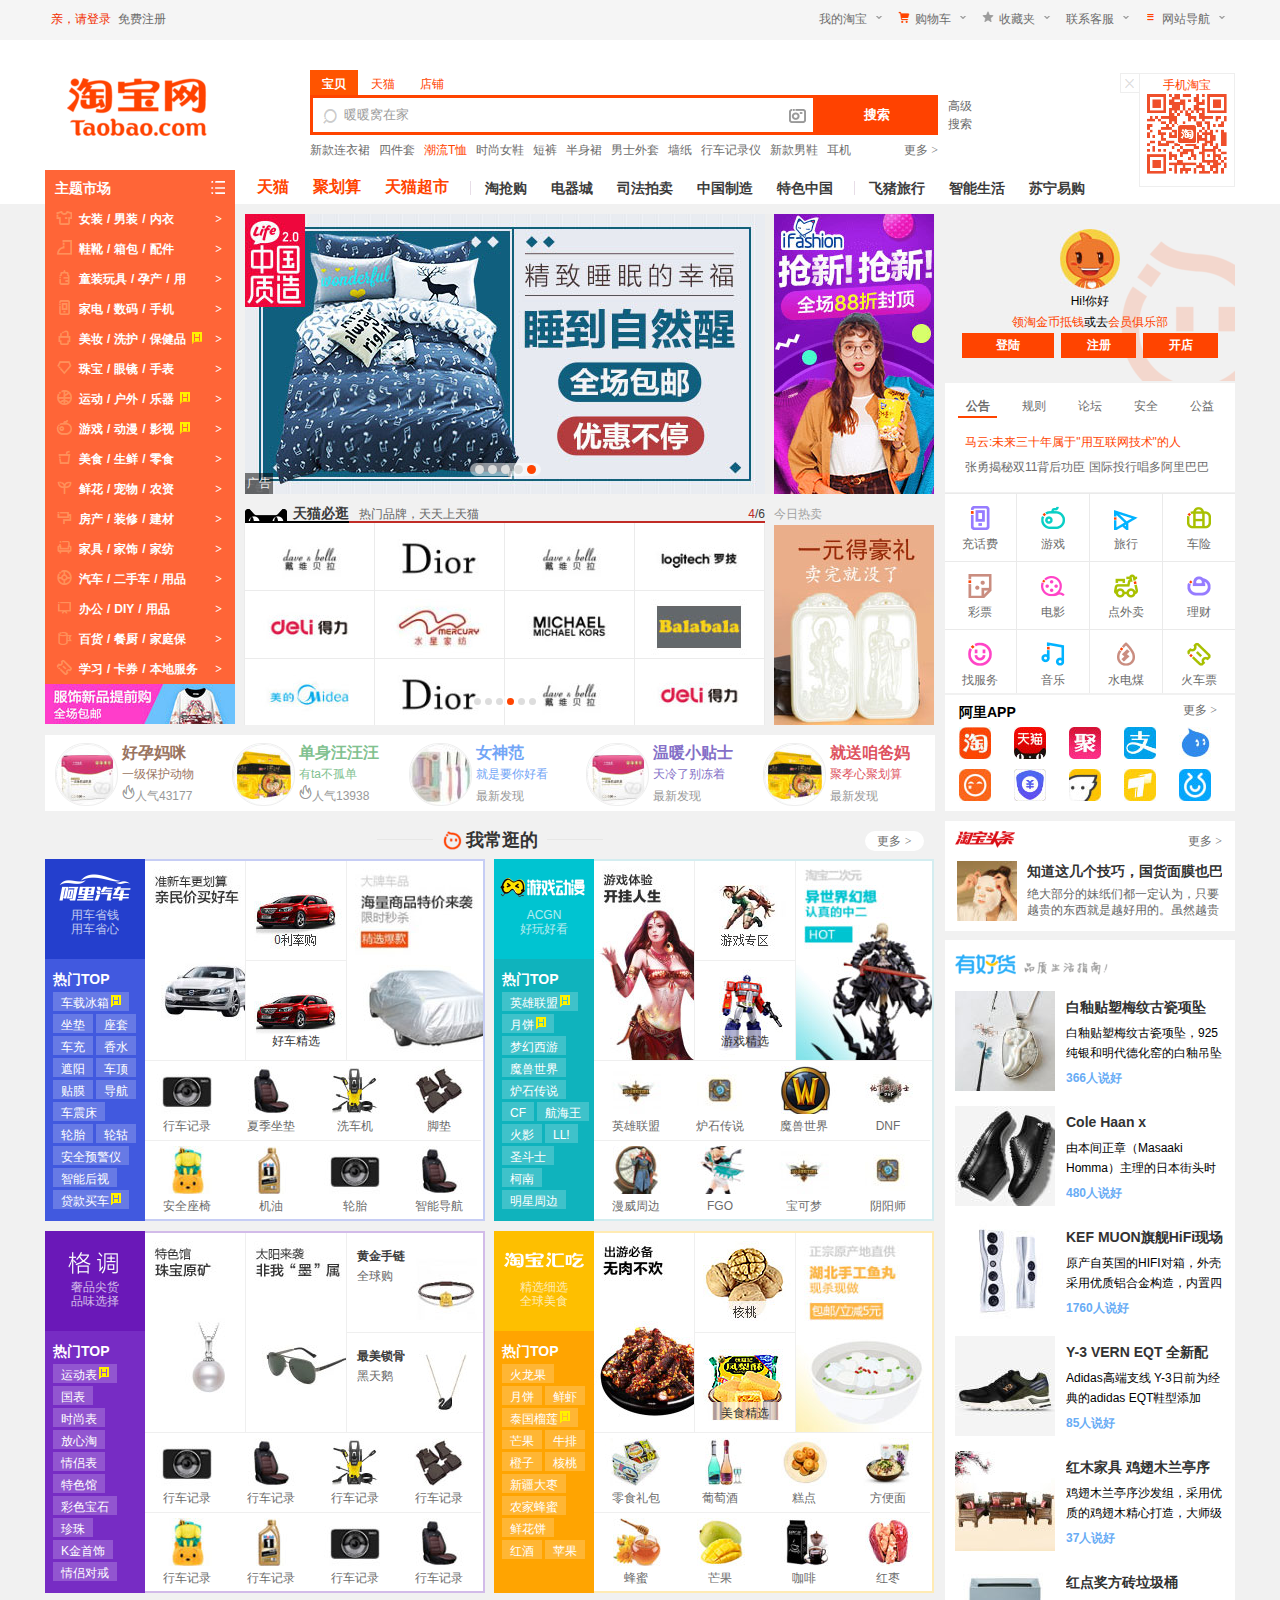
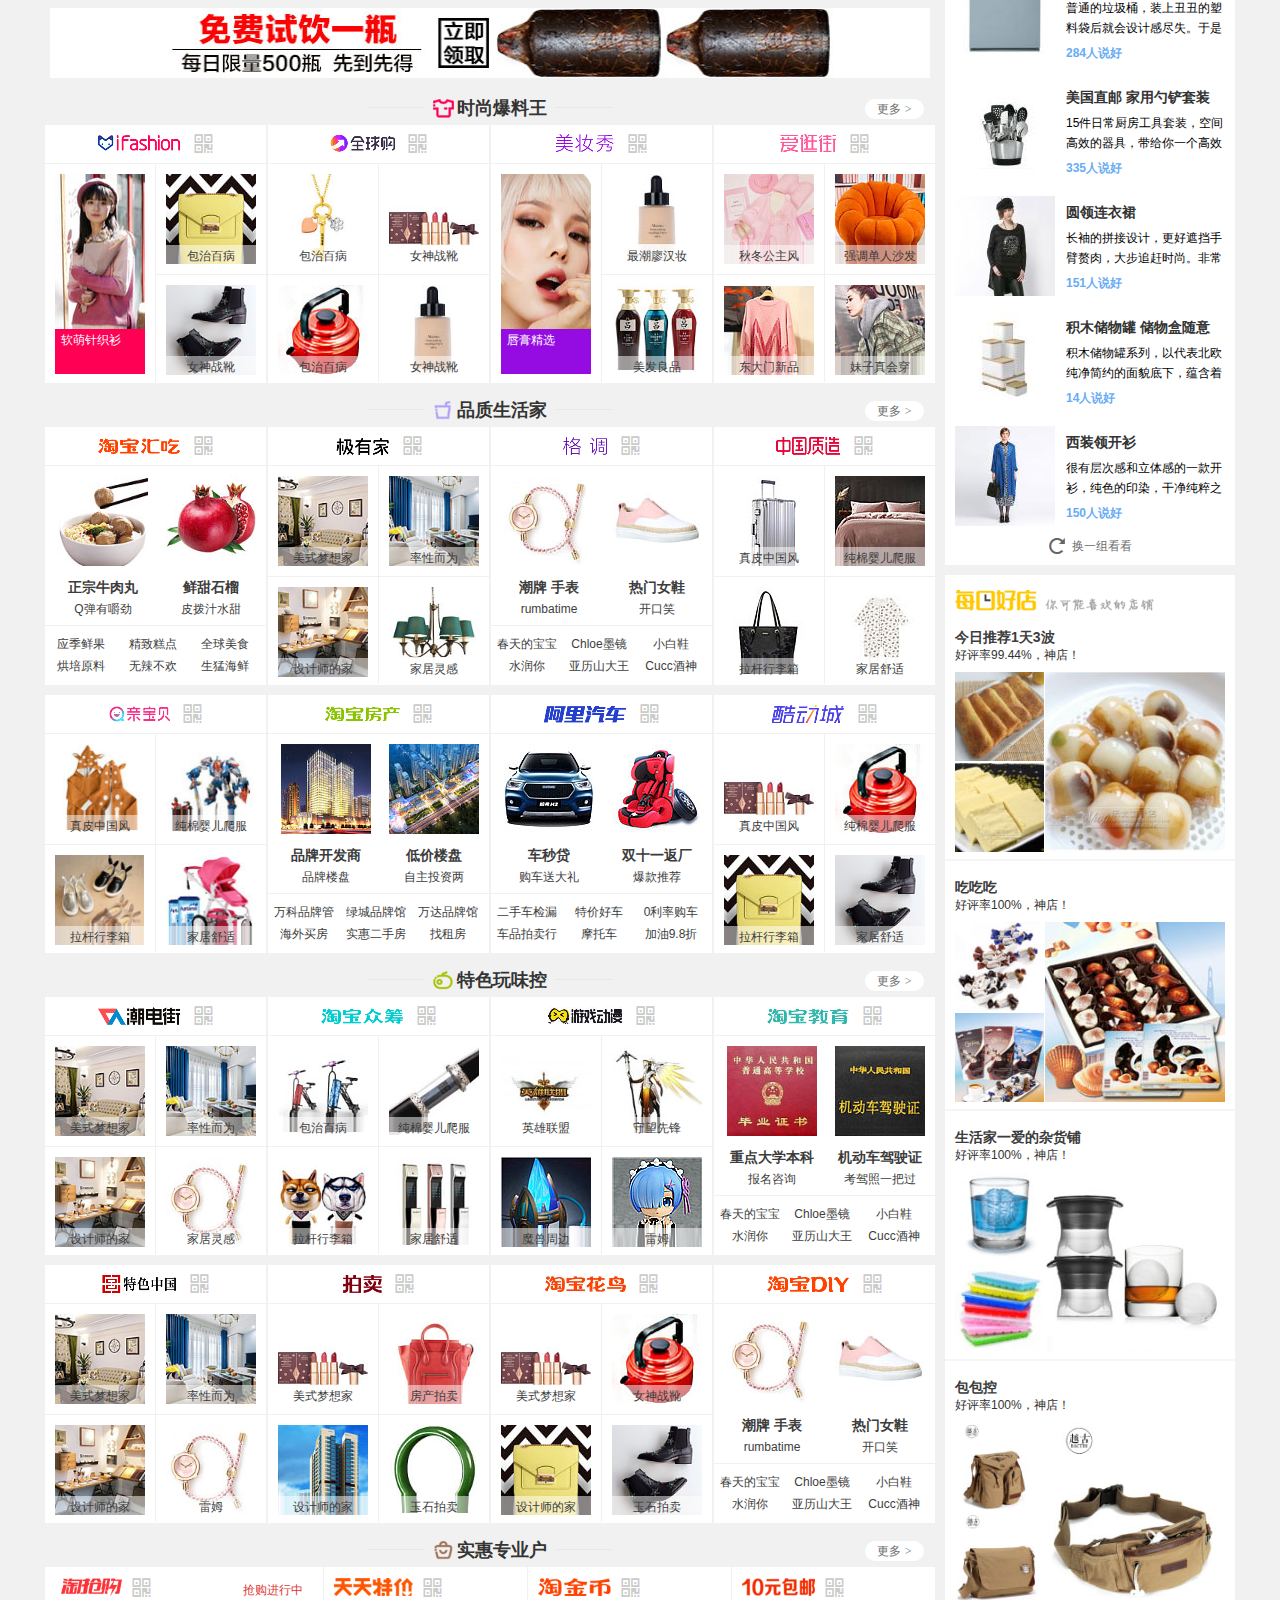
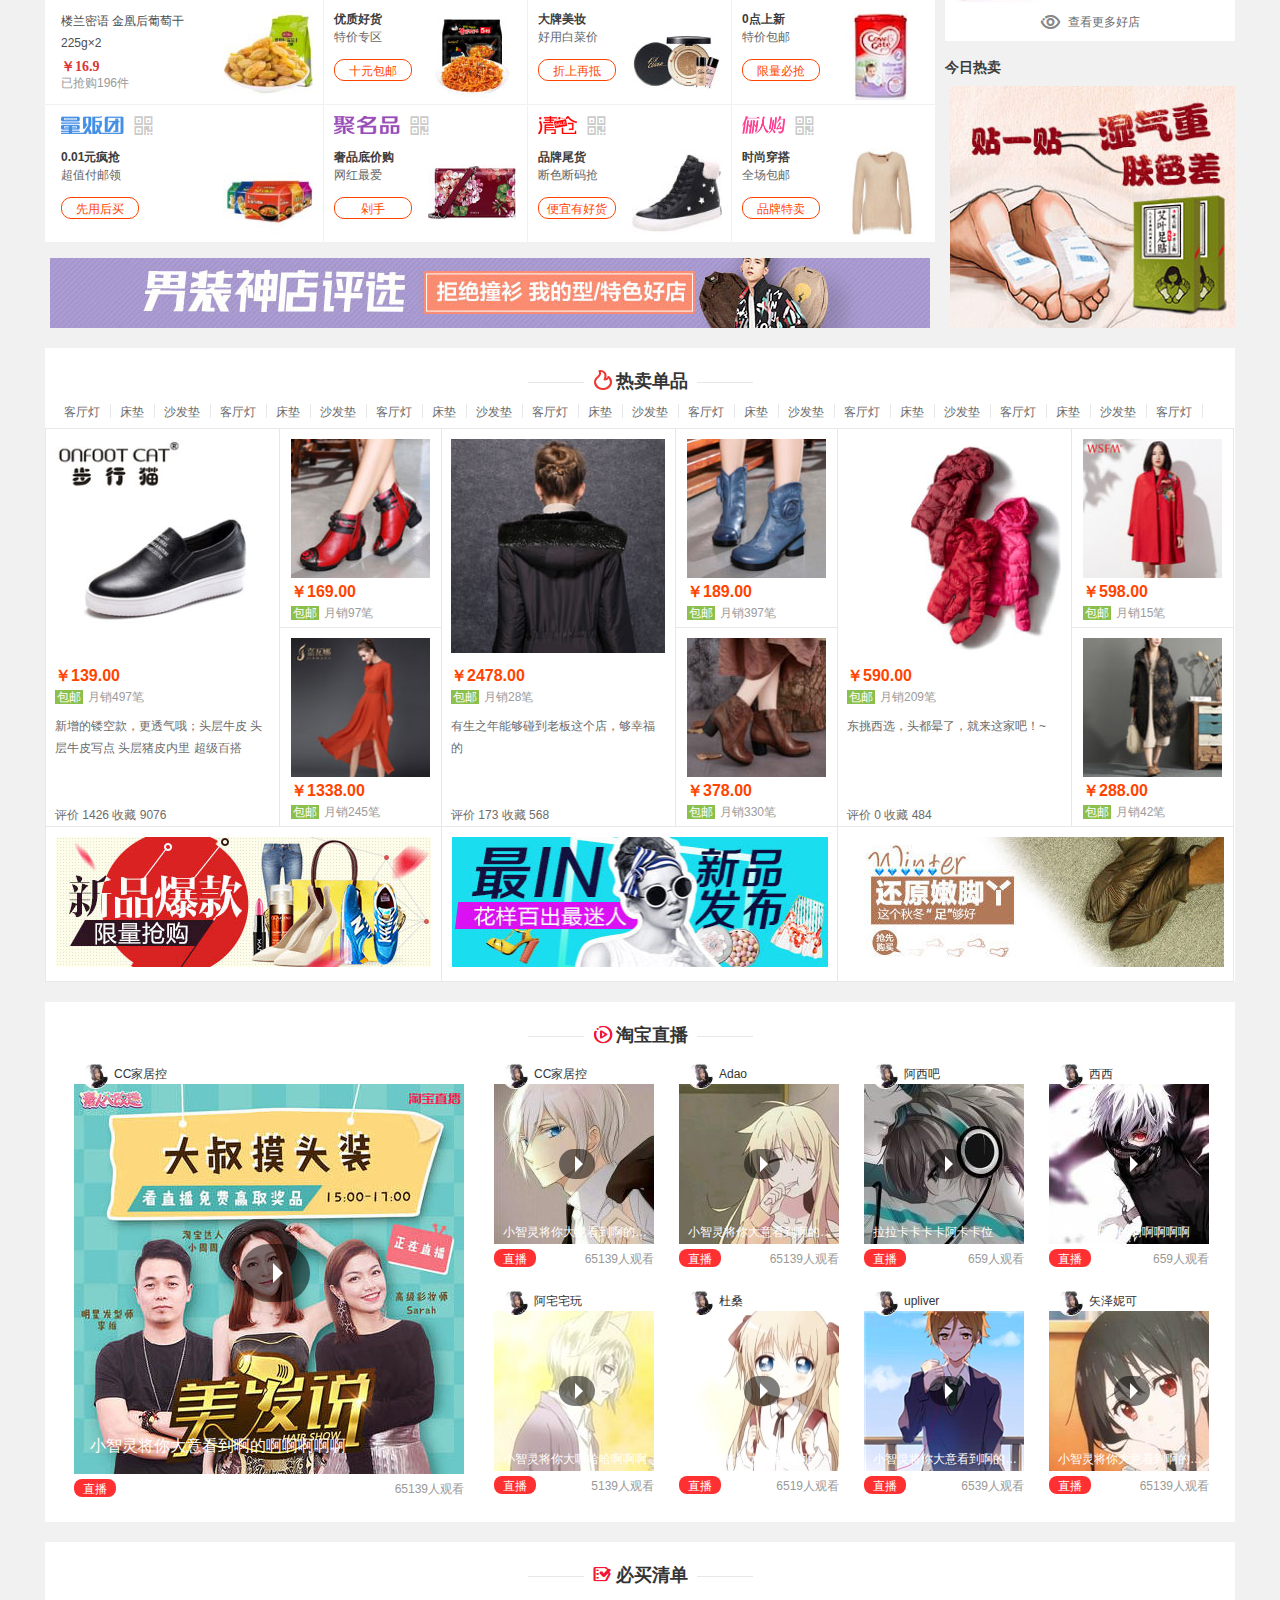
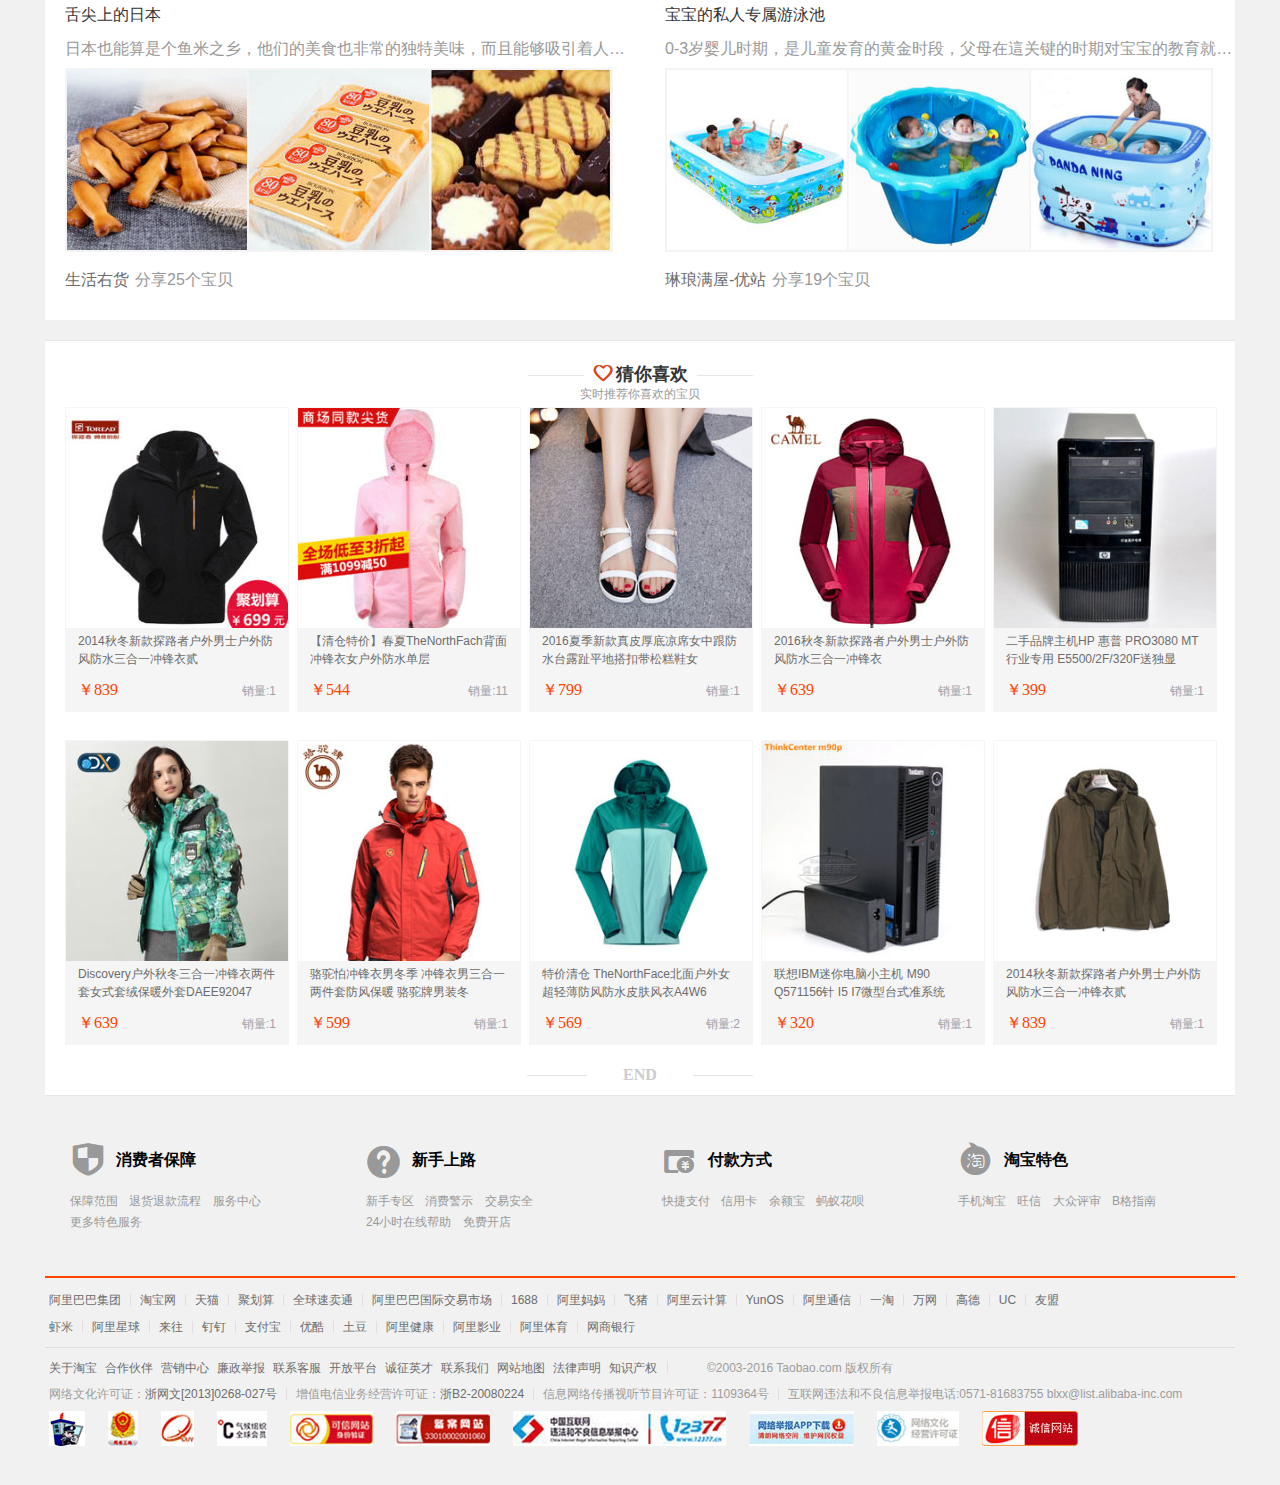
==== commit 7f2ebfec: "acom 161220" ====
--- a/index.html
+++ b/index.html
@@ -12,7 +12,7 @@
 		<script src="js/html5shiv.js"></script>
 		<script src="js/DD_belatedPNG_0.0.8a.js"></script>
 		<script>
-			DD_belatedPNG.fix('.enter_item .ico_bg, .major_nav_title .ico_bg, .major_nav_link .ico_bg, .ex_link_hot .ico_bg, .f_ifashion .shop_logo, .f_global .shop_logo, .f_street .shop_logo, .side_gdshop .s_head_tag, .liver_con .live_on, .bt_store_head .store_type');
+			DD_belatedPNG.fix('.major_nav_title .ico_bg, .major_nav_link .ico_bg, .ex_link_hot .ico_bg, .liver_con .live_on, .bt_store_head .store_type');
 		</script>
 		<![endif]-->	
 	</head>
--- a/css/tools.css
+++ b/css/tools.css
@@ -1,5 +1,5 @@
 .clearfix{
-	*zoom: 1;
+	zoom: 1;
 }
 .clearfix:after{
 	content: "";
--- a/css/global.css
+++ b/css/global.css
@@ -1,6 +1,6 @@
 body{
-	background-color: #f1f1f1;
 	font: 12px "arial","宋体";
+	cursor: default;
 }
 a{
 	color: #6c6c6c;
--- a/css/index.css
+++ b/css/index.css
@@ -1,3 +1,6 @@
+body{
+	background-color: #f1f1f1;
+}
 .input_wrap{
 	width: 442px;
 	padding-left: 31px;
--- a/css/fixIE.css
+++ b/css/fixIE.css
@@ -1,11 +1,11 @@
-.type_sum span, .fas_head .fas_title, .fas_head .fas_title, .major_recome .ico_list, .marjor_r_login .user_way, .marjor_r_login .get_some, .end_wrap, .shop_change .change_text, .shop_change .ico_bg, .groom_head .title_wrap, .head_nav .head_nav_item, .h_search_mid .h_search_wrap, .top .enter, .enter .enter_item, .head .head_title{
+.serv_list .serv_item, .st_yr_text, .bt_recom .h_search_wrap, .bt_pages_wrap .shop_pages,.type_sum span, .fas_head .fas_title, .fas_head .fas_title, .major_recome .ico_list, .marjor_r_login .user_way, .marjor_r_login .get_some, .end_wrap, .shop_change .change_text, .shop_change .ico_bg, .groom_head .title_wrap, .head_nav .head_nav_item, .h_search_mid .h_search_wrap, .top .enter, .enter .enter_item, .head .head_title{
 	display: inline;
 	zoom: 1;
 }
-.mjr_app_con .pic_wrap{
+.bt_recom .ad_item, .mjr_app_con .pic_wrap{
 	display: inline;
 }
-.groom .lwrap, .end .line, .gdshop_item, .foot_con .line, .ico_row, .enter_link .ico_bg{
+.m_head_nav, .rec_head, .groom .lwrap, .end .line, .gdshop_item, .foot_con .line, .ico_row, .enter_link .ico_bg{
 	overflow: hidden;
 }
 .dayshop_con{
@@ -14,7 +14,7 @@
 .search_inp_wrap .search_inp{
 	line-height: 34px;
 }
-.r_news_list li, .gdshop_con .gdshop_item, .act_sub_item, .major_nav_item, .h_search_recom .recom_item{
+.sel_type_list li, .ad_sec .ad_item, .r_news_list li, .gdshop_con .gdshop_item, .act_sub_item, .major_nav_item, .h_search_recom .recom_item{
 	vertical-align: top;
 }
 .offen_item .o_item_show{
@@ -81,4 +81,61 @@
 }
 .o_item_show .show_item:hover{
 	border-color: #efefef;
+}
+.row_left{
+	background: url(../img/icons_1.png) no-repeat -52px -45px;
+}
+.row_right{
+	background: url(../img/icons_1.png) no-repeat -60px -45px;
+}
+.row i{
+	display: none;
+}
+.dis_link_l{
+	background-position: -35px -45px;
+}
+.dis_link_r{
+	background-position: -43px -45px;
+}
+.inp_num .num_page .num_pre{
+	background: url(../img/icons_1.png) no-repeat -70px -45px;
+}
+.inp_num .num_page .num_next{
+	background: url(../img/icons_1.png) no-repeat -70px -51px;
+}
+.shop_pages .num_page i{
+	display: none;
+}
+.row_des{
+	background: url(../img/icons_1.png) no-repeat -84px -45px;
+}
+.row_des em{
+	display: none;
+}
+.ad_hot .ad_item{
+	height: 322px;
+}
+.ad_pic .ad_item{
+	height: 377px;
+}
+.row_bt_solid{
+	background: url(../img/icons_1.png) no-repeat -91px -45px;
+}
+.row_bt_solid em{
+	display: none;
+}
+.store_recom{
+	zoom: 1;
+}
+.h_row_l{
+	background: url(../img/icons_1.png) no-repeat -106px -47px;
+}
+.h_row em{
+	display: none;
+}
+.h_row_r{
+	background: url(../img/icons_1.png) no-repeat -120px -47px;
+}
+.rec_wrap .ad_last_item{
+	margin-right: 0;
 }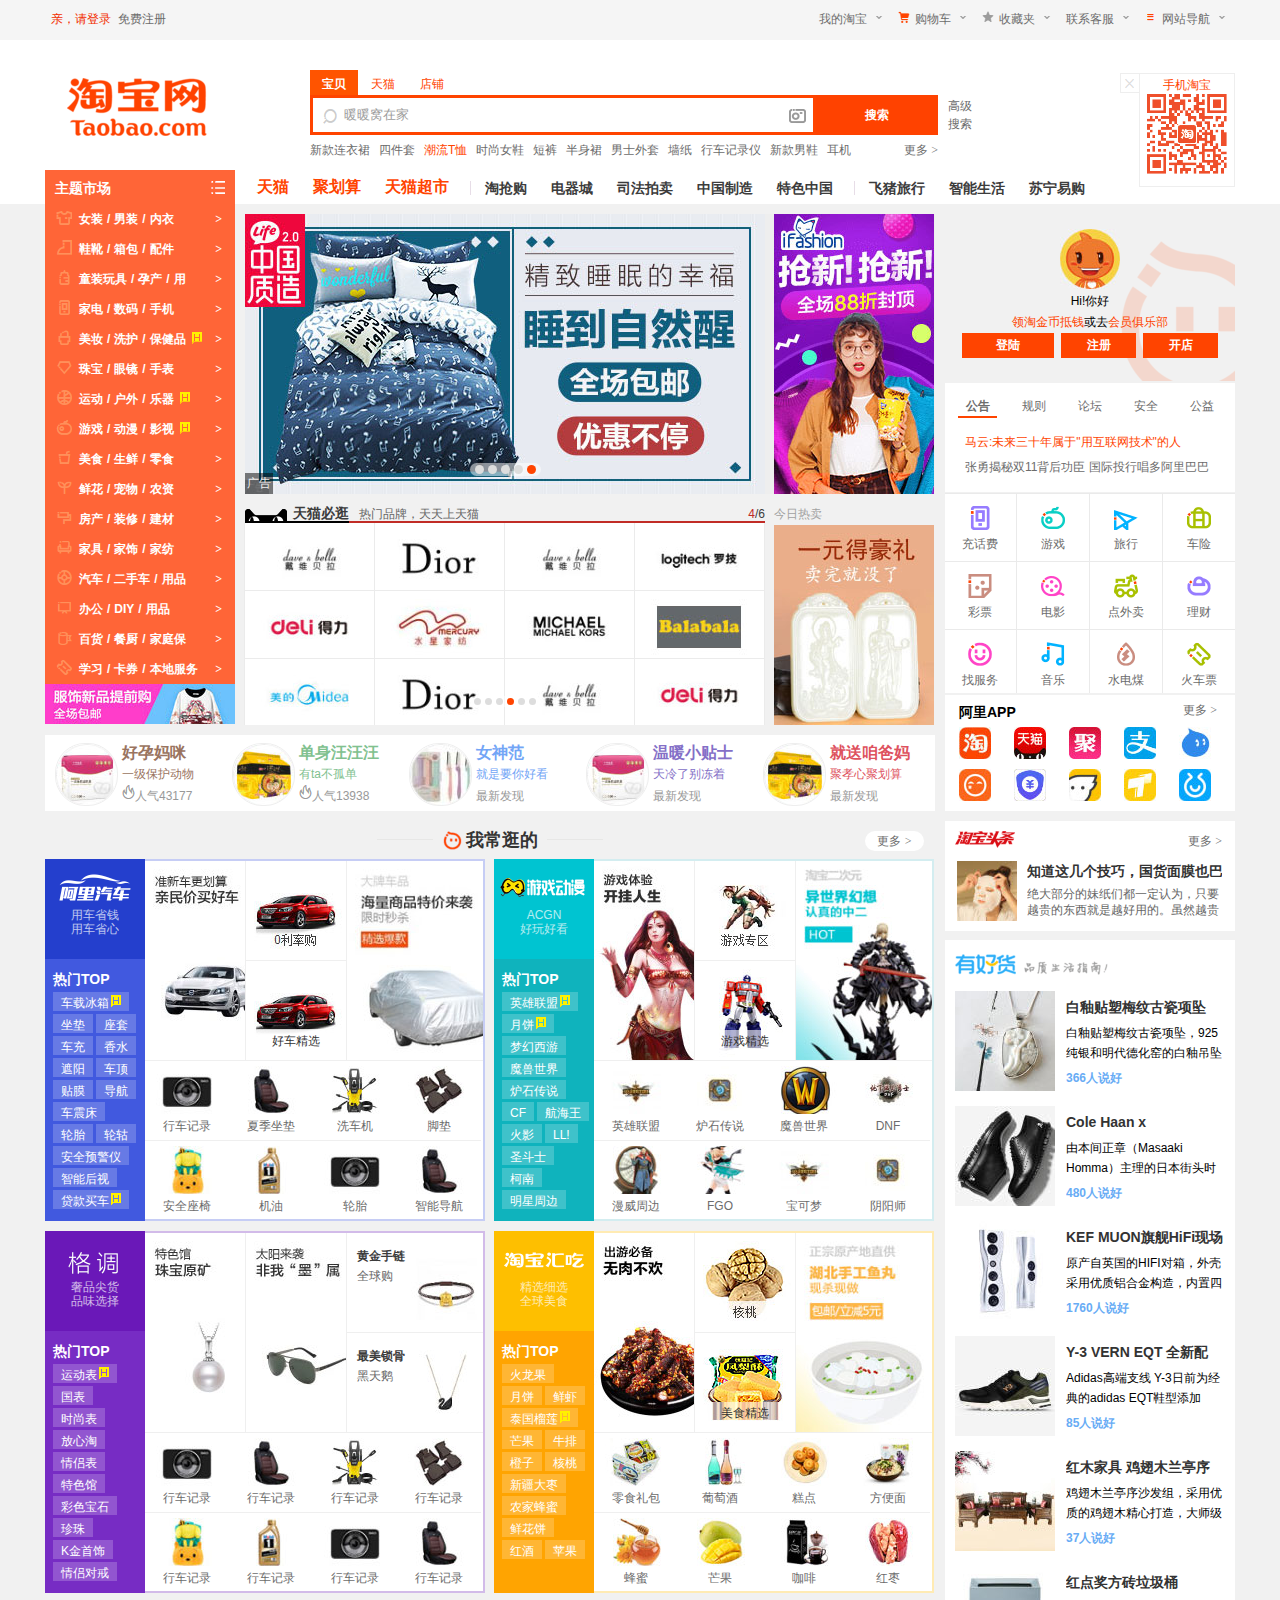
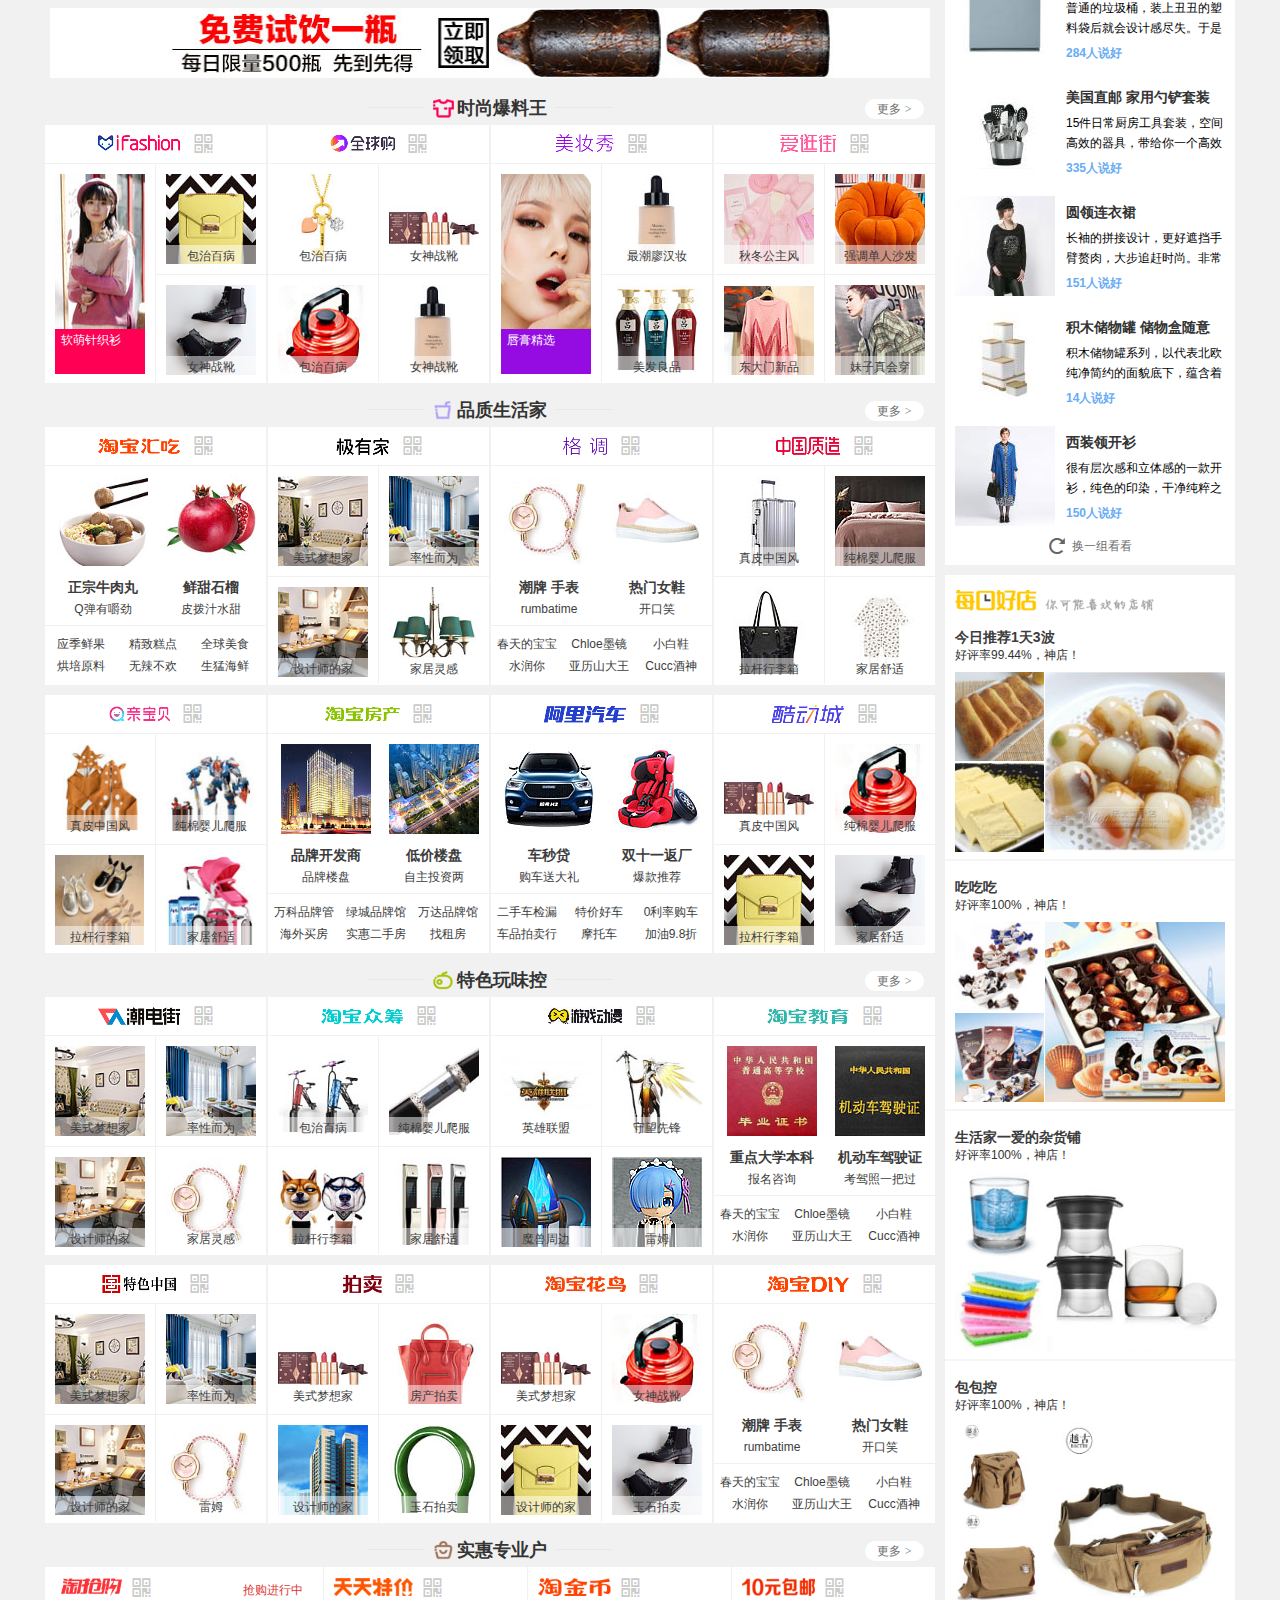
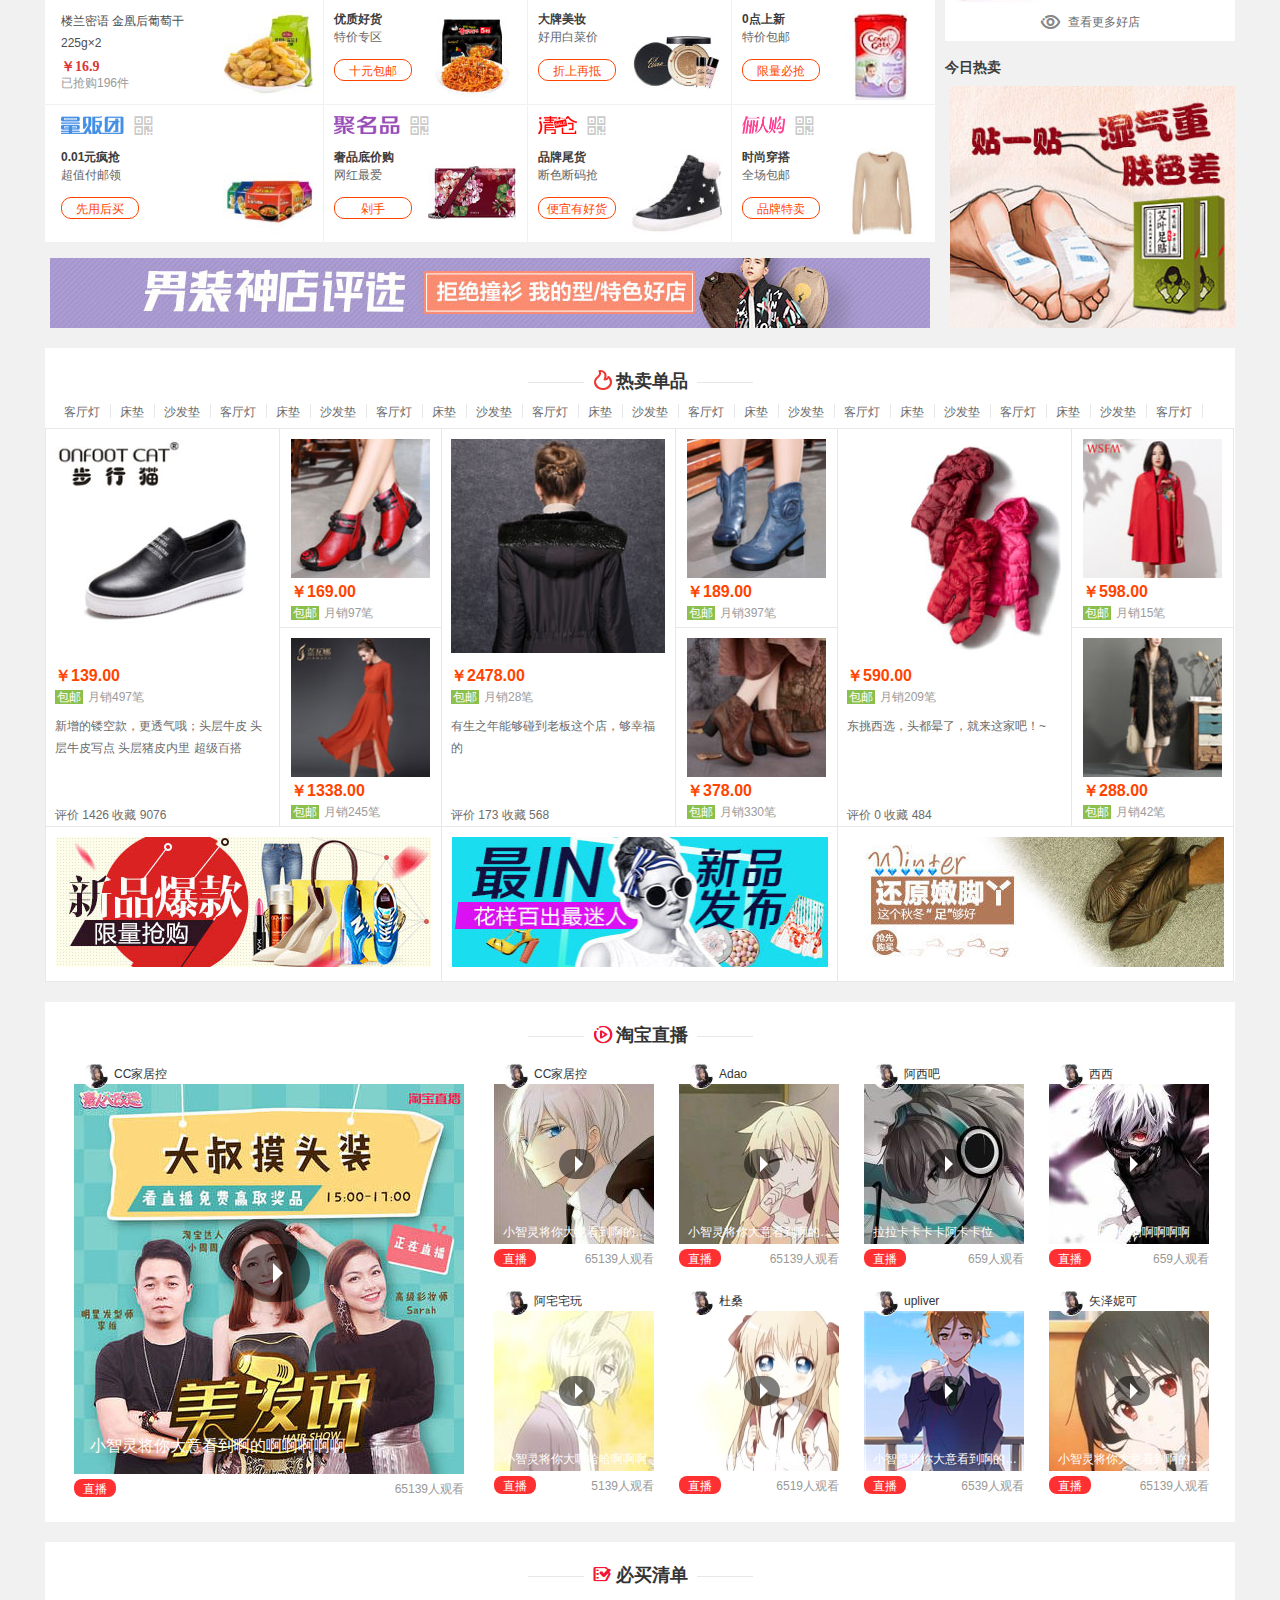
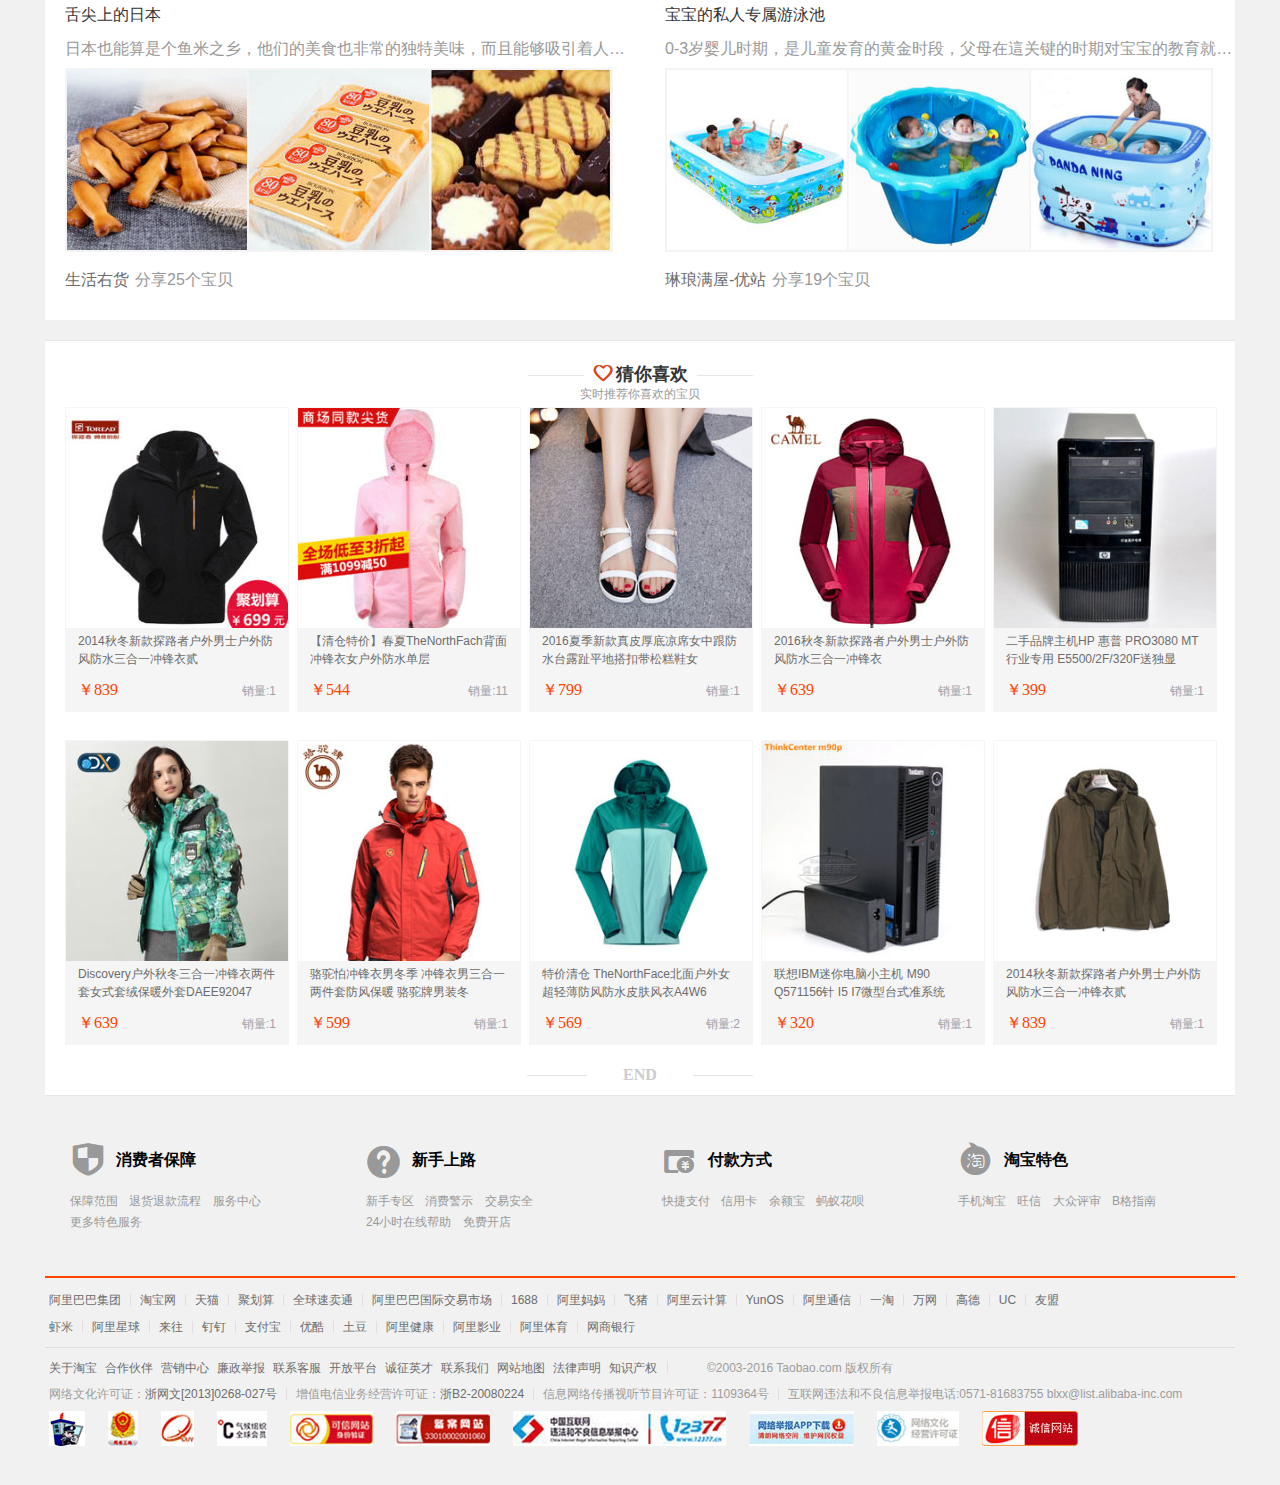
==== commit 0e387c10: "acom" ====
--- a/index.html
+++ b/index.html
@@ -80,9 +80,9 @@
 											<i class="ico_search ico_bg"></i>
 											<i class="ico_camera ico_bg">上传图片搜宝贝</i>	
 										</div>
-										<input class="search_btn fl" type="button" value="搜索" />
+										<a class="search_btn fl" href="shopList.html" target="_blank">搜索</a>
 									</form>
-									<a class="senior_search fl" href="">高级搜索</a>
+									<a class="senior_search fl" href="shopList.html">高级搜索</a>
 								</div>
 							</div>		
 							<div class="h_search_btm clearfix">
